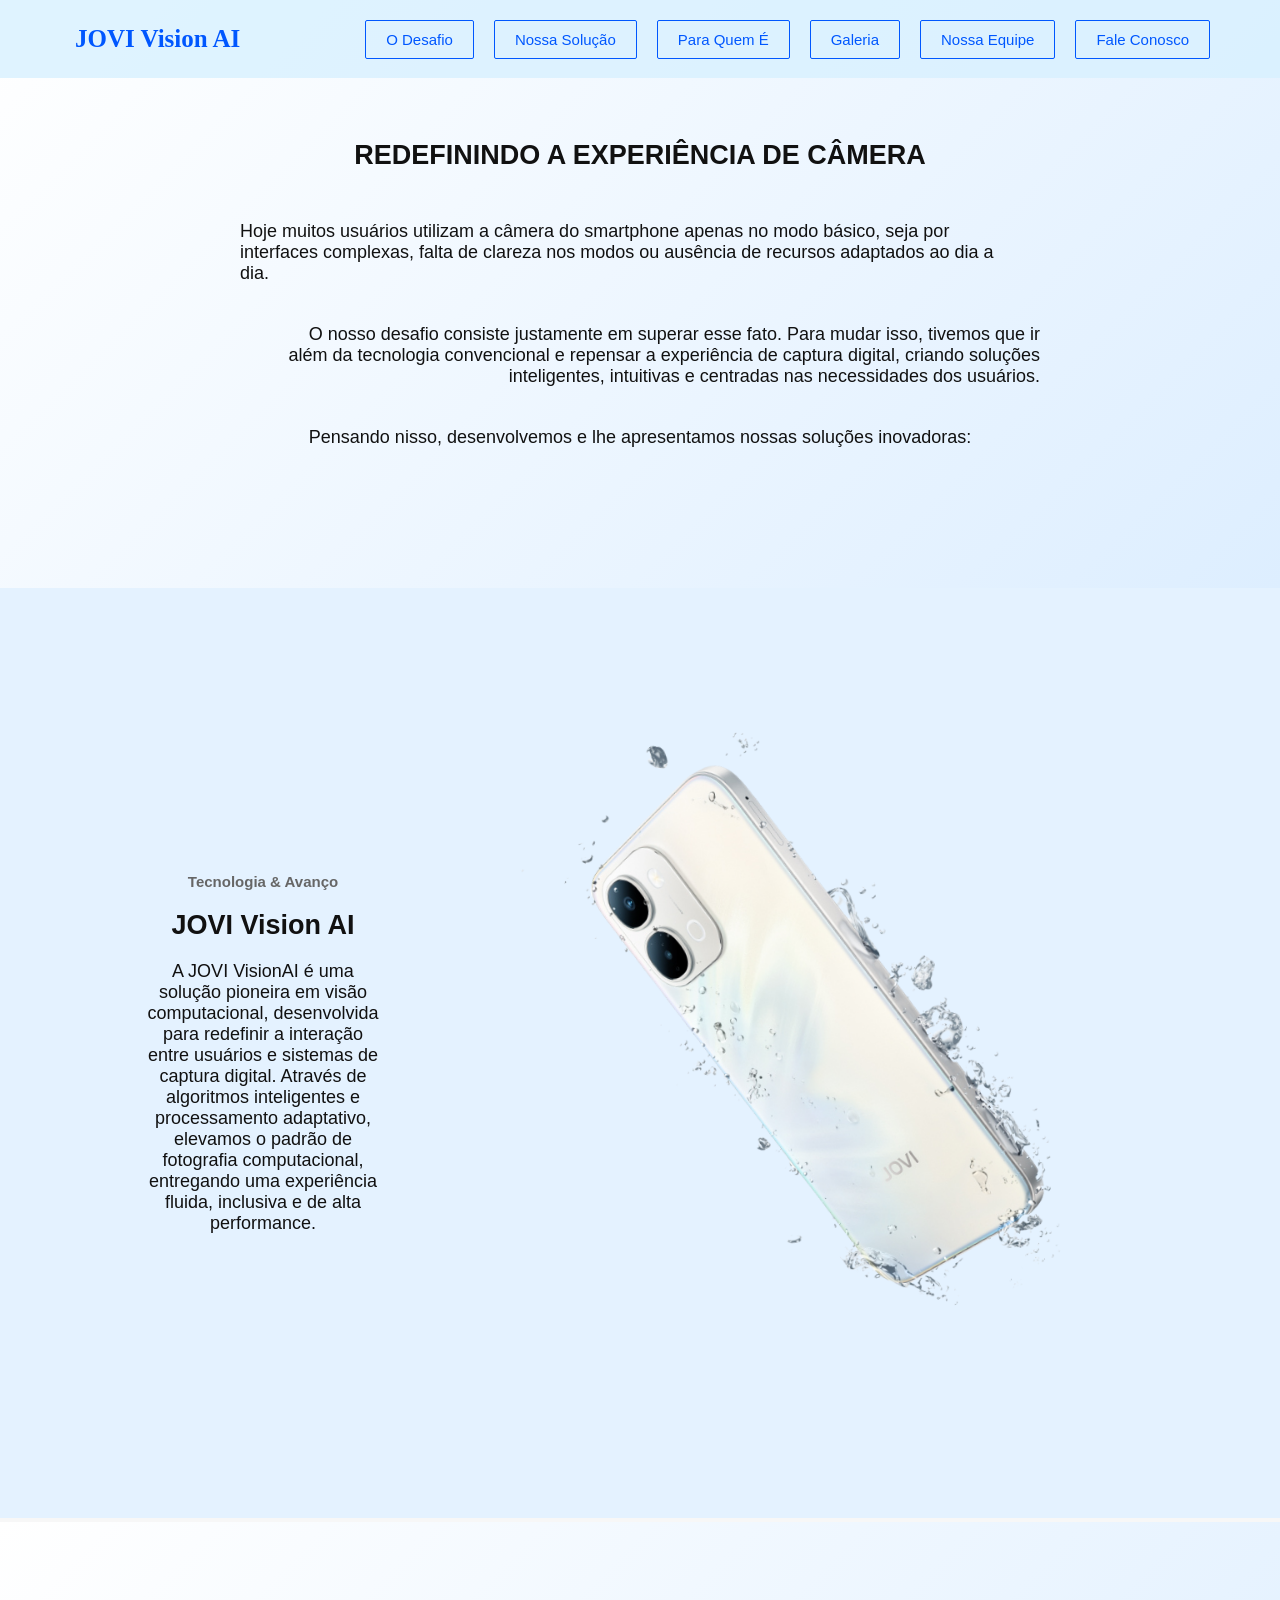
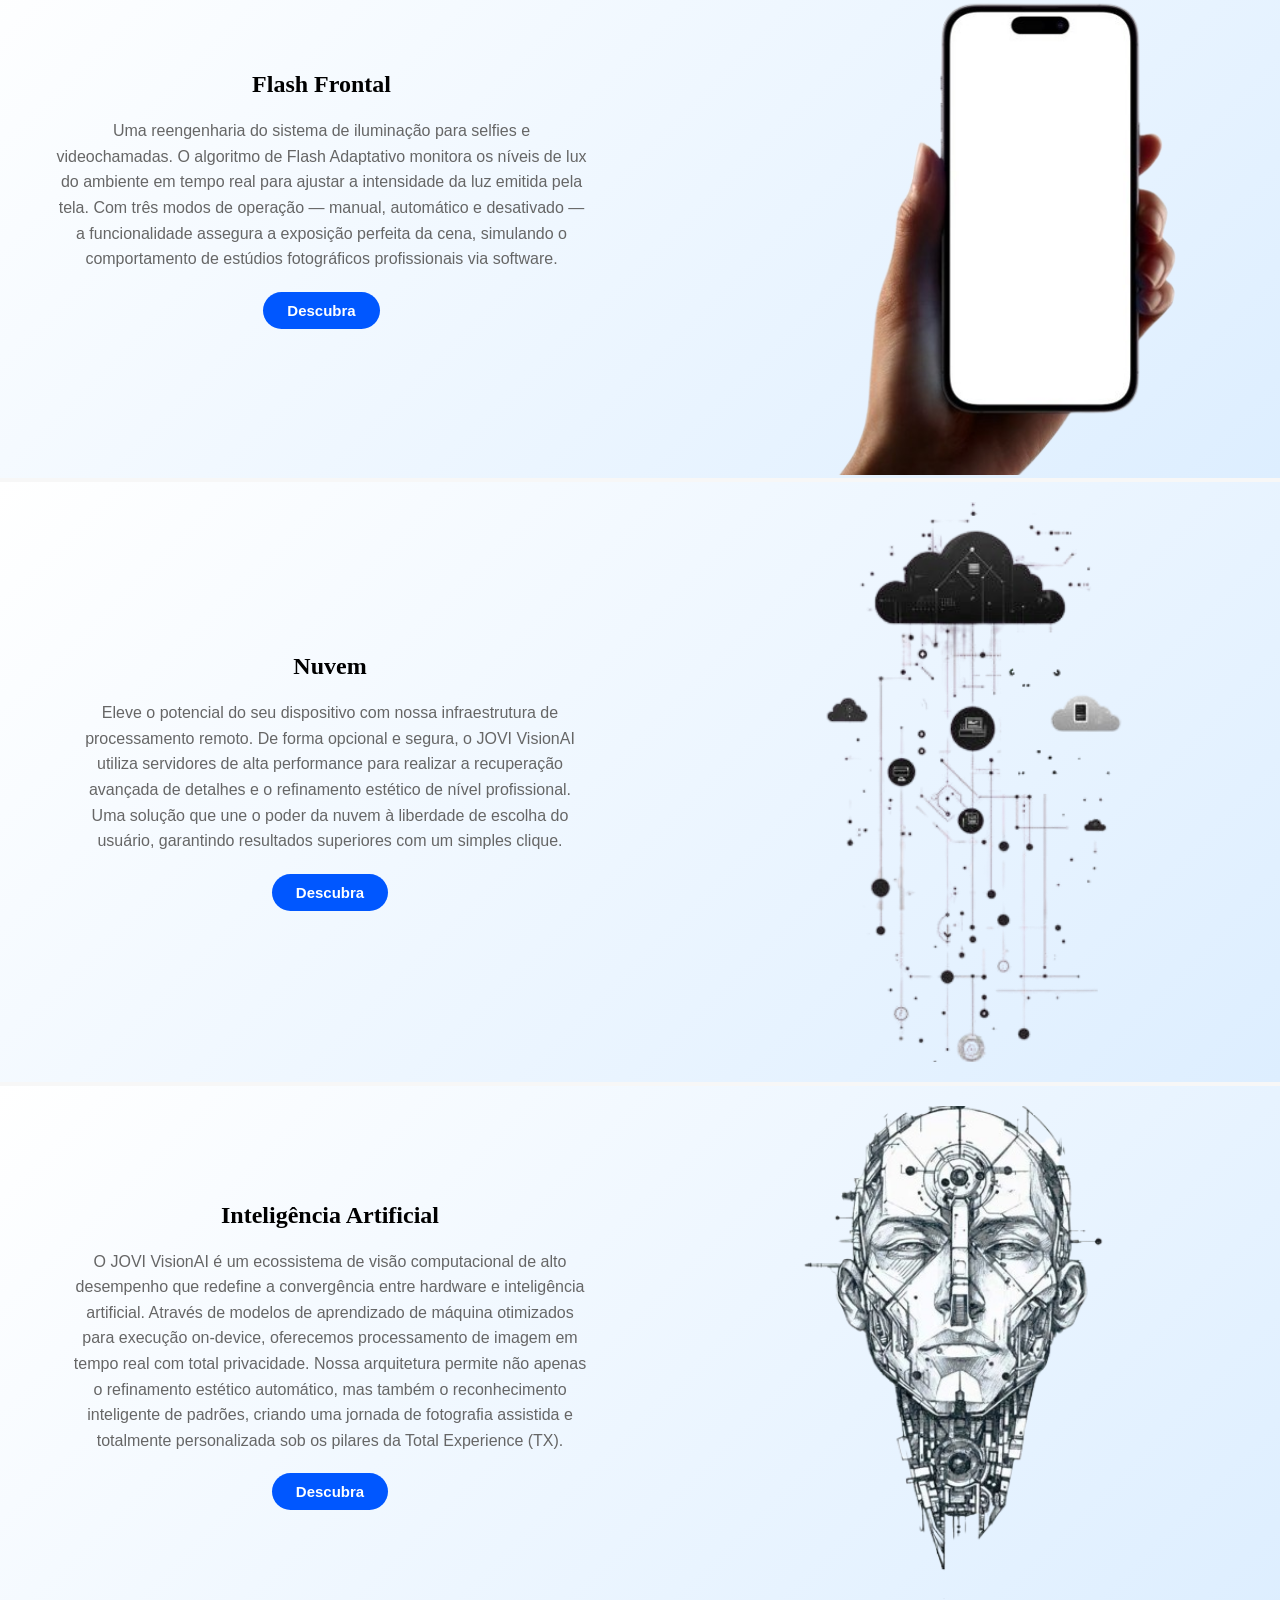
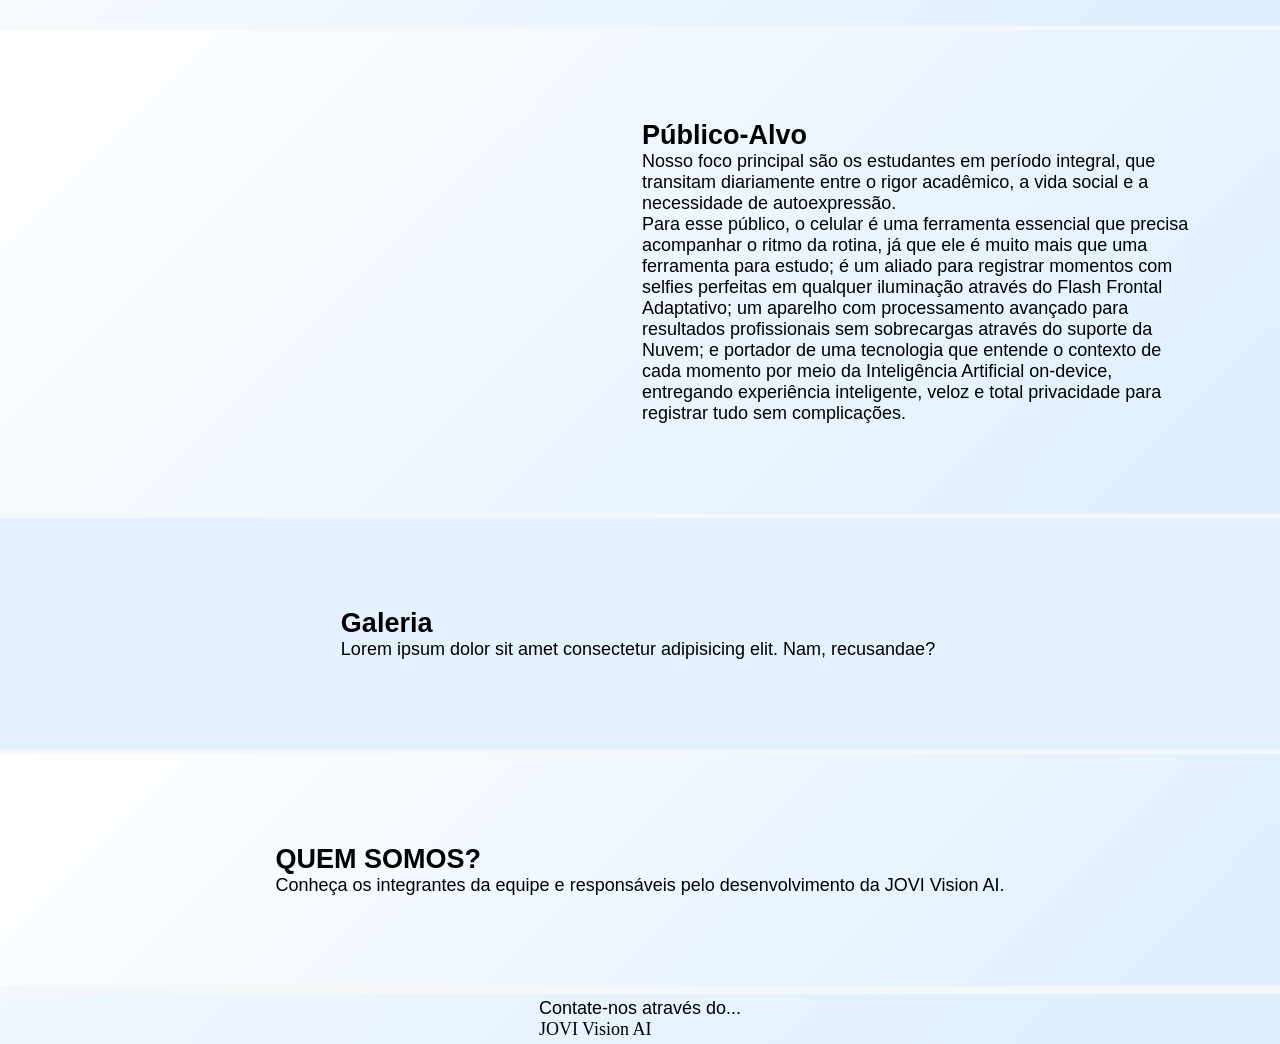
==== index.html @ da4889db "Alterações Menu e Adição de conteudo em duas sections" ====
<!DOCTYPE html>
<html lang="pt-br">
<head>
    <meta charset="UTF-8">
    <title>Jovi Vision AI</title>
    <link rel="stylesheet" href="/css/style.css">
    <link rel="shortcut icon" href="./images/Eng. Dig. logo-p.png" type="image/x-icon">
</head>
<body>
    <main>
        <section>
            <div class="menu">
                <h1 class="ht">JOVI Vision AI </h1>
                <nav>
                    <ul class="grade">
                        <!-- <li><a class="link" href="./pages/Flash_CF.html" target="_blank">Flash Camera Frontal</a></li>
                        <li><a class="link" href="./pages/AI_Foto.html" target="_blank">IA de edição de imagens</a></li>
                        <li><a class="link" href="./pages/nuvem.html" target="_blank">Nuvem</a></li> 
                        LINKS QUE LEVAM PARA AS SOLUÇÕES, DECIDIR O QUE FAZER COM ELES OU ENTÃO APAGAR DO CÓDIGO-->
                        <li><a class="link" href="#apr">O Desafio</a></li> 
                        <li><a class="link" href="#solucao">Nossa Solução</a></li> 
                        <li><a class="link" href="#publico">Para Quem É</a></li> 
                        <li><a class="link" href="#galery">Galeria</a></li> 
                        <li><a class="link" href="#time">Nossa Equipe</a></li> 
                        <li><a class="link" href="#contato">Fale Conosco</a></li> 
                    </ul>
                </nav>
            </div>
        </section>
        <section class="apresentacao" id="apr">
            <div class="sub-Apresentacao">
                <h1>REDEFININDO A EXPERIÊNCIA DE CÂMERA</h1>
                <!-- <p>Hoje muitos usuários utilizam a câmera do smartphone apenas no modo básico, seja por interfaces complexas, falta de clareza nos modos ou ausência de recursos adaptados ao dia a dia. <br> O nosso desafio consiste justamente em superar esse fato. Para mudar isso, tivemos que ir além da tecnologia convencional e repensar a experiência de captura digital, criando soluções inteligentes, intuitivas e centradas nas necessidades dos usuários. <br> Pensando nisso, desenvolvemos e lhe apresentamos nossas soluções inovadoras: </p> 
                 CASO ESSA ESTILIZAÇÃO ABAIXO NÃO ROLAR, VOLTAR PARA ESSE PARÁGRAFO ÚNICO, SE FUNCIONAR, APAGAR ESSE COMENTÁRIO.-->
                 <p class="paragrafo-esquerda">Hoje muitos usuários utilizam a câmera do smartphone apenas no modo básico, seja por interfaces complexas, falta de clareza nos modos ou ausência de recursos adaptados ao dia a dia.</p> 
                <p class="paragrafo-direita">O nosso desafio consiste justamente em superar esse fato. Para mudar isso, tivemos que ir além da tecnologia convencional e repensar a experiência de captura digital, criando soluções inteligentes, intuitivas e centradas nas necessidades dos usuários.</p> 
                <p class="paragrafo-centro">Pensando nisso, desenvolvemos e lhe apresentamos nossas soluções inovadoras:</p>
            </div>    
        </section>
        <section class="inicio" id="solucao">
            <div class="sub-inicio">
                <h3>Tecnologia & Avanço</h3>
                <h1>JOVI Vision AI</h1>
                <p>A JOVI VisionAI é uma solução pioneira em visão computacional, desenvolvida para redefinir a interação entre usuários e sistemas de captura digital. Através de algoritmos inteligentes e processamento adaptativo, elevamos o padrão de fotografia computacional, entregando uma experiência fluida, inclusiva e de alta performance.</p>
            </div>
            <div>
                <img class="imgY31" src="./images/Imagem ajustada para posição noroeste (5).png" alt="Imagem do Y31">
            </div>    
        </section>
            <section class="area">
                <div class="sub-area">
                </div>
                <div class="card1">
                    <div class="card-texto">
                        <h2 class="txt">Flash Frontal</h2>
                        <h3 class="txtH3">Uma reengenharia do sistema de iluminação para selfies e videochamadas. O algoritmo de Flash Adaptativo monitora os níveis de lux do ambiente em tempo real para ajustar a intensidade da luz emitida pela tela. Com três modos de operação — manual, automático e desativado — a funcionalidade assegura a exposição perfeita da cena, simulando o comportamento de estúdios fotográficos profissionais via software.</h3>
                        <a class="btns" href="./pages/Flash_CF.html" target="_blank">Descubra</a>
                    </div>
                    <img class="img1" src="./images/flash-sem_fundo.png" alt="Imagem de uma mão segurando um celular com a tela bastante iluminada, simulando um flash.">
                </div>
                <div class="card2">
                    <div class="card-texto">
                        <h2 class="txt">Nuvem</h2>
                        <h3 class="txtH3">Eleve o potencial do seu dispositivo com nossa infraestrutura de processamento remoto. De forma opcional e segura, o JOVI VisionAI utiliza servidores de alta performance para realizar a recuperação avançada de detalhes e o refinamento estético de nível profissional. Uma solução que une o poder da nuvem à liberdade de escolha do usuário, garantindo resultados superiores com um simples clique.</h3>
                        <a class="btns" href="./pages/nuvem.html" target="_blank">Descubra</a>
                    </div>
                    <div id="divImg">
                        <img class="img2" src="./images/nuvem-Sem_fundo.png" alt="Imagem de uma nuvem conectada a diversos dispositivos.">
                    </div>
                </div>     
                <div class="card3">
                    <div class="card-texto">
                        <h2 class="txt">Inteligência Artificial</h2>
                        <h3  class="txtH3">O JOVI VisionAI é um ecossistema de visão computacional de alto desempenho que redefine a convergência entre hardware e inteligência artificial. Através de modelos de aprendizado de máquina otimizados para execução on-device, oferecemos processamento de imagem em tempo real com total privacidade. Nossa arquitetura permite não apenas o refinamento estético automático, mas também o reconhecimento inteligente de padrões, criando uma jornada de fotografia assistida e totalmente personalizada sob os pilares da Total Experience (TX).</h3>
                        <a class="btns" href="./pages/AI_Foto.html" target="_blank">Descubra</a>
                    </div>
                    <img class="img3" src="./images/IA-sem_fundo.png" alt="Imagem do rosto de um robô humanoide.">
                </div>
                <section class="publico-alvo" id="publico">
                    <div class="publico-div-img">
                        <img class="img-publico" src="" alt=""> <!-- ADICIONAR IMAGEM RELACIONADA AO PÚBLICO ALVO -->
                    </div>
                    <div class="sub-publico">
                        <h2>Público-Alvo</h2>
                        <p>Nosso foco principal são os estudantes em período integral, que transitam diariamente entre o rigor acadêmico, a vida social e a necessidade de autoexpressão. <br>Para esse público, o celular é uma ferramenta essencial que precisa acompanhar o ritmo da rotina, já que ele é muito mais que uma ferramenta para estudo; é um aliado para registrar momentos com selfies perfeitas em qualquer iluminação através do Flash Frontal Adaptativo; um aparelho com processamento avançado para resultados profissionais sem sobrecargas através do suporte da Nuvem; e portador de uma tecnologia que entende o contexto de cada momento por meio da Inteligência Artificial on-device, entregando experiência inteligente, veloz e total privacidade para registrar tudo sem complicações.</p>
                    </div>
                </section>
                <section class="galeria" id="galery">
                    <div class="sub-galeria">
                <h2>Galeria</h2>
                <p>Lorem ipsum dolor sit amet consectetur adipisicing elit. Nam, recusandae?</p>
            </div>
            <div class="galeria-grid">
                <!-- Colocar imagens da Galeria aqui -->
            </div>
        </section>
        <section class="equipe" id="time">
            <div class="sub-equipe">
                <h2>QUEM SOMOS?</h2>
                <p>Conheça os integrantes da equipe e responsáveis pelo desenvolvimento da JOVI Vision AI.</p>
            </div>
            <!-- Colocar a gente aqui de alguma forma -->
        </section>
        <div>
                </div>
                <section class="fim" id="contato"> 
                    <div class="texto-fim">
                        <p class="txtContato">Contate-nos através do...</p>     <!-- Colocar alguma forma de contato -->
                        <p id="rodape" >JOVI Vision AI</p>
                    </div>
                </section>
            </section>
        </main>
    </body>
    </html>
---- css/style.css ----
:root {
--color-primary: #000000;
--color-secondary: #1A1A1A;
--color-accent: #0057FF;
--color-text-primary: #111111;
--color-text-secondary: #666666;
--color-text-light: #999999;
--color-background: #FFFFFF;
--color-background-alt: #F7F7F7;
--color-background-dark: #000000;
--color-border: #E5E5E5;
--spacing-sm: 20px;
--spacing-md: 50px;
--spacing-xl: 90px;
scroll-behavior: smooth;
}

* {
    margin: 0;
    padding: 0;
    box-sizing: border-box;
}

body {
background-color: var(--color-background);
font-family: 'Segoe UI', Tahoma, Geneva, Verdana, sans-serif;
background: linear-gradient(180deg, rgba(228, 242, 255))
}

.menu {
position: fixed;
width: 100%;
top: 0;
font-size: 30px;
display: flex;
flex-direction: row;
align-items: center;
justify-content: space-between;
padding: 0 var(--spacing-md);
transition: 0.3s ease-in-out;
background-color:rgba(215, 240, 255, 0.8);
}

.menu:hover {
background-color:rgba(215, 240, 255);
}

.ht{
color: var(--color-accent);
font-size: 25px;
display: flex;
text-align: center;
justify-content: space-between;
padding: 25px 25px;
font-family: 'Roboto';
}

.grade {
    display: flex;
flex-direction: row;
align-items: center;
justify-content: right;
color: var(--color-text-primary);
gap: var(--spacing-sm);
list-style: none;
font-size: 15px;
margin: var(--spacing-sm);
}

.link {
text-decoration: none;
background-color: transparent;
color: var(--color-accent);
padding: 10px 20px;
border: .1px solid var(--color-accent);
border-radius: 2px;
transition: 0.3s;
}

.link:hover {
    background-color: var(--color-accent); 
    color: var(--color-background);          
    opacity: 1;
}


.apresentacao, .publico-alvo, .equipe {
display: flex;
flex-direction: row;
align-items: center;
justify-content: center;
width: 100%;
padding: var(--spacing-xl);
font-size: large;
gap: 4px;
background: linear-gradient(135deg, #ffffff 0%, #ddeeff 100%);
}

.sub-Apresentacao {
color: var(--color-text-primary);
width: 100%;
max-width: 900px;
display: flex;
flex-direction: column;
gap: var(--spacing-sm);
padding: var(--spacing-md);
max-width: 900px;
}

.sub-Apresentacao h1 {
  text-align: center;
  width: 100%;
  margin-bottom: 30px;
}

.paragrafo-esquerda {
  text-align: left;
  align-self: flex-start;
  max-width: 95%;
  margin-bottom: 20px;
}

.paragrafo-direita {
  text-align: right;
  align-self: flex-end;
  max-width: 95%;
  margin-bottom: 20px;
}

.paragrafo-centro {
  text-align: center;
  align-self: center;
  max-width: 100%;
  width: 95%;
}

.inicio, .galeria {
display: flex;
flex-direction: row;
align-items: center;
justify-content: center;
width: 100%;
padding: var(--spacing-xl);
font-size: large;
gap: 4px;
background-color: rgba(228, 242, 255);
}

.sub-inicio {
color: var(--color-text-primary);
width: 50%;
display: flex;
flex-direction: column;
justify-content: center;
align-items: center;
text-align: center;
gap: var(--spacing-sm);
padding: var(--spacing-md);
}

.sub-inicio h3 {
color: var(--color-text-secondary);
font-size: 15px;
}

.imgY31 {
width: 750px;
background-color: rgba(228, 242, 255);
display: flex;
align-items: end;
justify-content: right;
}

.area {
display: flex;
flex-direction: column;
align-items: center;
justify-content: center;
width: 100%;
gap: 4px;
margin: 0;
font-size: large;
background-color: var(--color-background-alt);
flex-wrap: wrap;
}

.sub-area {
gap: var(--spacing-xl);
}

.card1, .card2, .card3 {
display: flex;
justify-content: space-between;
flex-direction: row;
align-items: center;
gap: var(--spacing-md);
background: linear-gradient(135deg, #ffffff 0%, #ddeeff 100%);
padding: var(--spacing-sm);
border-radius: 0;
width: 100%;
max-width: 100%;
min-height: 400px; 
}

.card1 {
    padding: 3px;
}

.card-texto {
width: 50%;
display: flex;
flex-direction: column;
justify-content: center;
align-items: center;    
text-align: center;
gap: var(--spacing-sm);
padding: var(--spacing-md);
}


.img1, .img2, .img3 {
    width: 50%;
    height: 100%;
    object-fit: cover; 
    display: block;
    transition: 0.3s ease-in-out;
}

.img1:hover, .img2:hover, .img3:hover, .img-publico:hover {
    transform: scale(1.02);
}

.img1{
    width: 400px;
    height: 550px;
    margin-right: 95px;
}

.img2{
    width: 380px;
    height: 560px;
    margin-right: 100px;
}

.img3{
    width: 400px;
    height: 500px;
    margin-right: 100px;
}

.txt {
font-family: Georgia, 'Times New Roman', Times, serif;
text-align: center;
font-size: 24px;
}

.txtH3 {
font-weight: 400;
font-size: 16px;
color: var(--color-text-secondary);
line-height: 1.6;
text-align: center;
}

.btns{
    padding: 10px 24px;
    color: var(--color-background);
    border-radius: 50px;      
    text-decoration: none;
    font-size: 15px;
    font-weight: 600;
    display: inline-block;
    flex-direction: row;
    justify-content: center;    
    align-items: center;        
    text-align: center;
    transition:  150ms ease-out;  
    background-color: var(--color-accent);
}

.btns:hover{
    transform: scale(1.05);
}

.publico-alvo .sub-publico {
  width: 50%;
  text-align: left; 
}

.publico-div-img {
  width: 50%;
  display: flex;
  justify-content: center;
  align-items: center;
}

.img-publico {
  width: 400px;
  max-width: 100%;
  height: auto;
  object-fit: cover;
  display: block;
  transition: 0.3s ease-in-out;
}


.fim {
width: 100%;
height: 50px;
background: linear-gradient(135deg, #f0f7ff 0%, #ddeeff 100%);
display: flex;
justify-content: center;
align-items: center;
gap: var(--spacing-md);
padding: 0;
}

#rodape{
    font-family: 'Roboto';
}
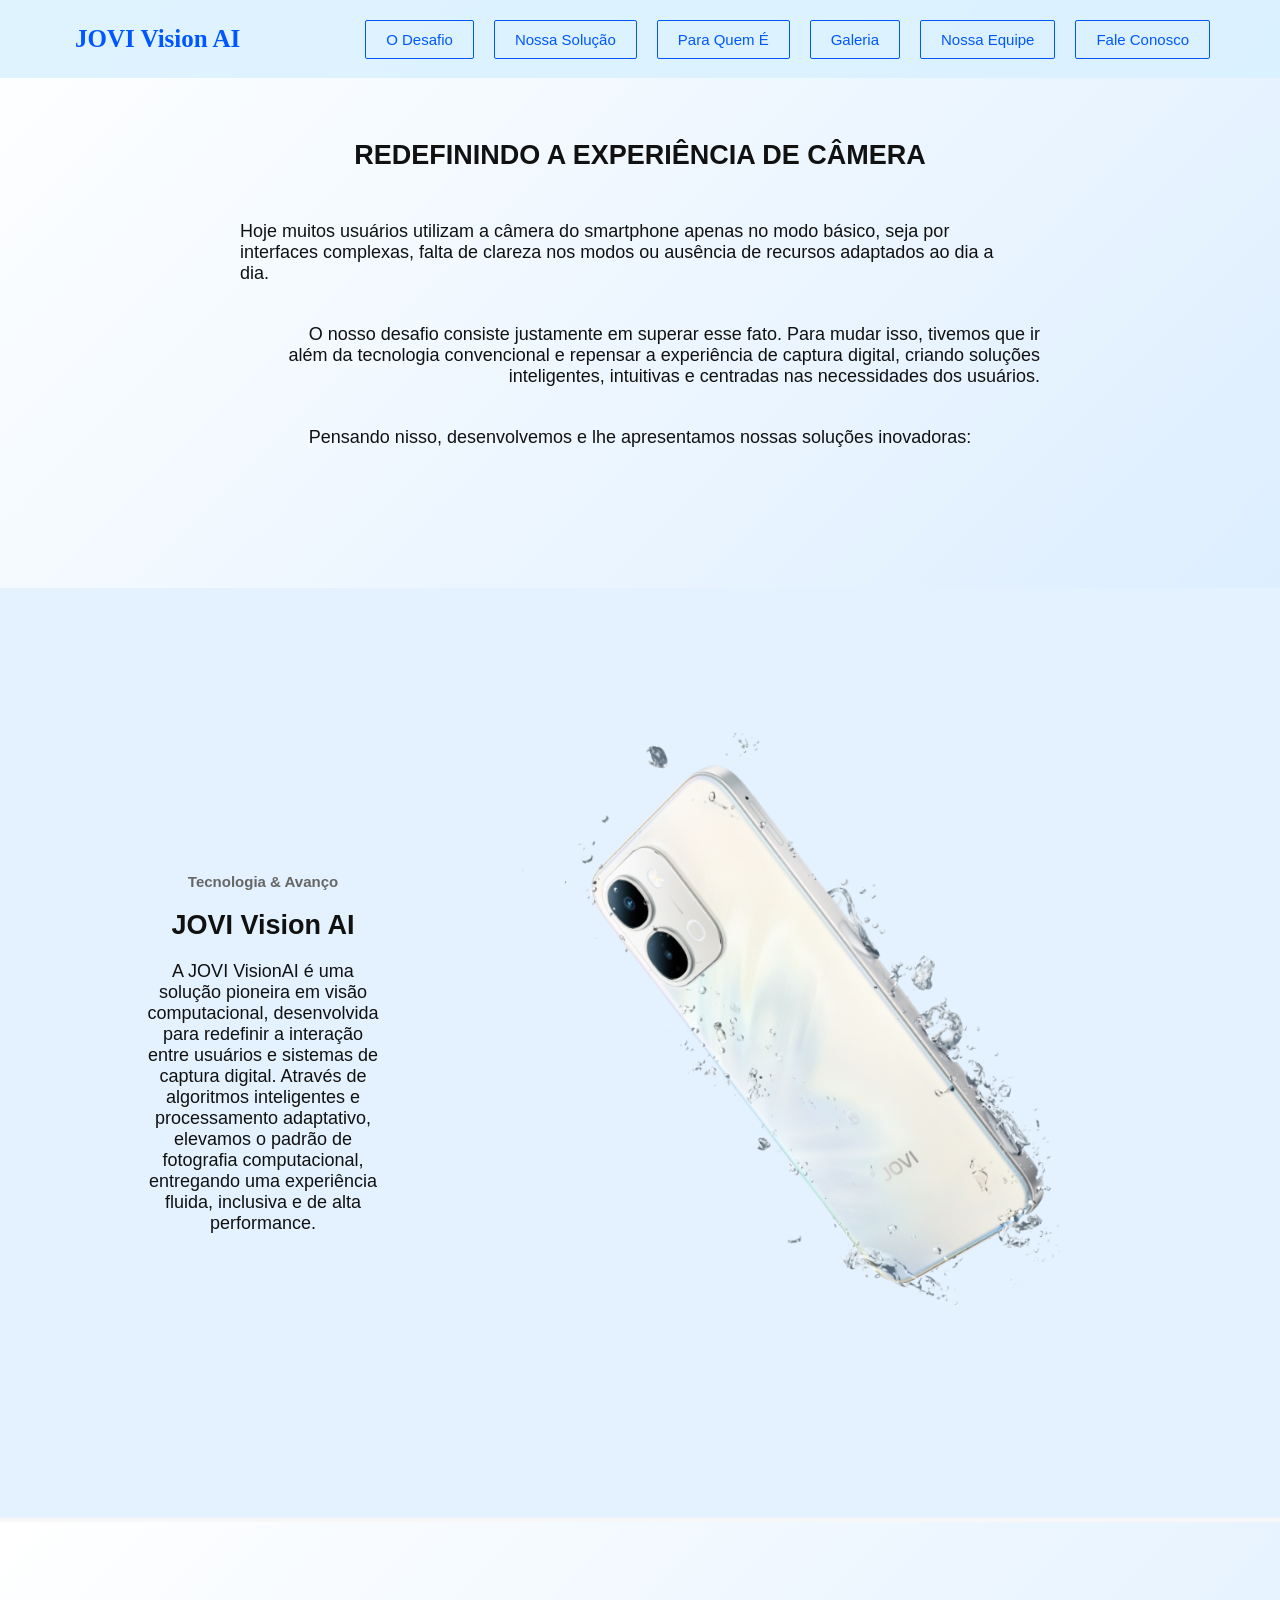
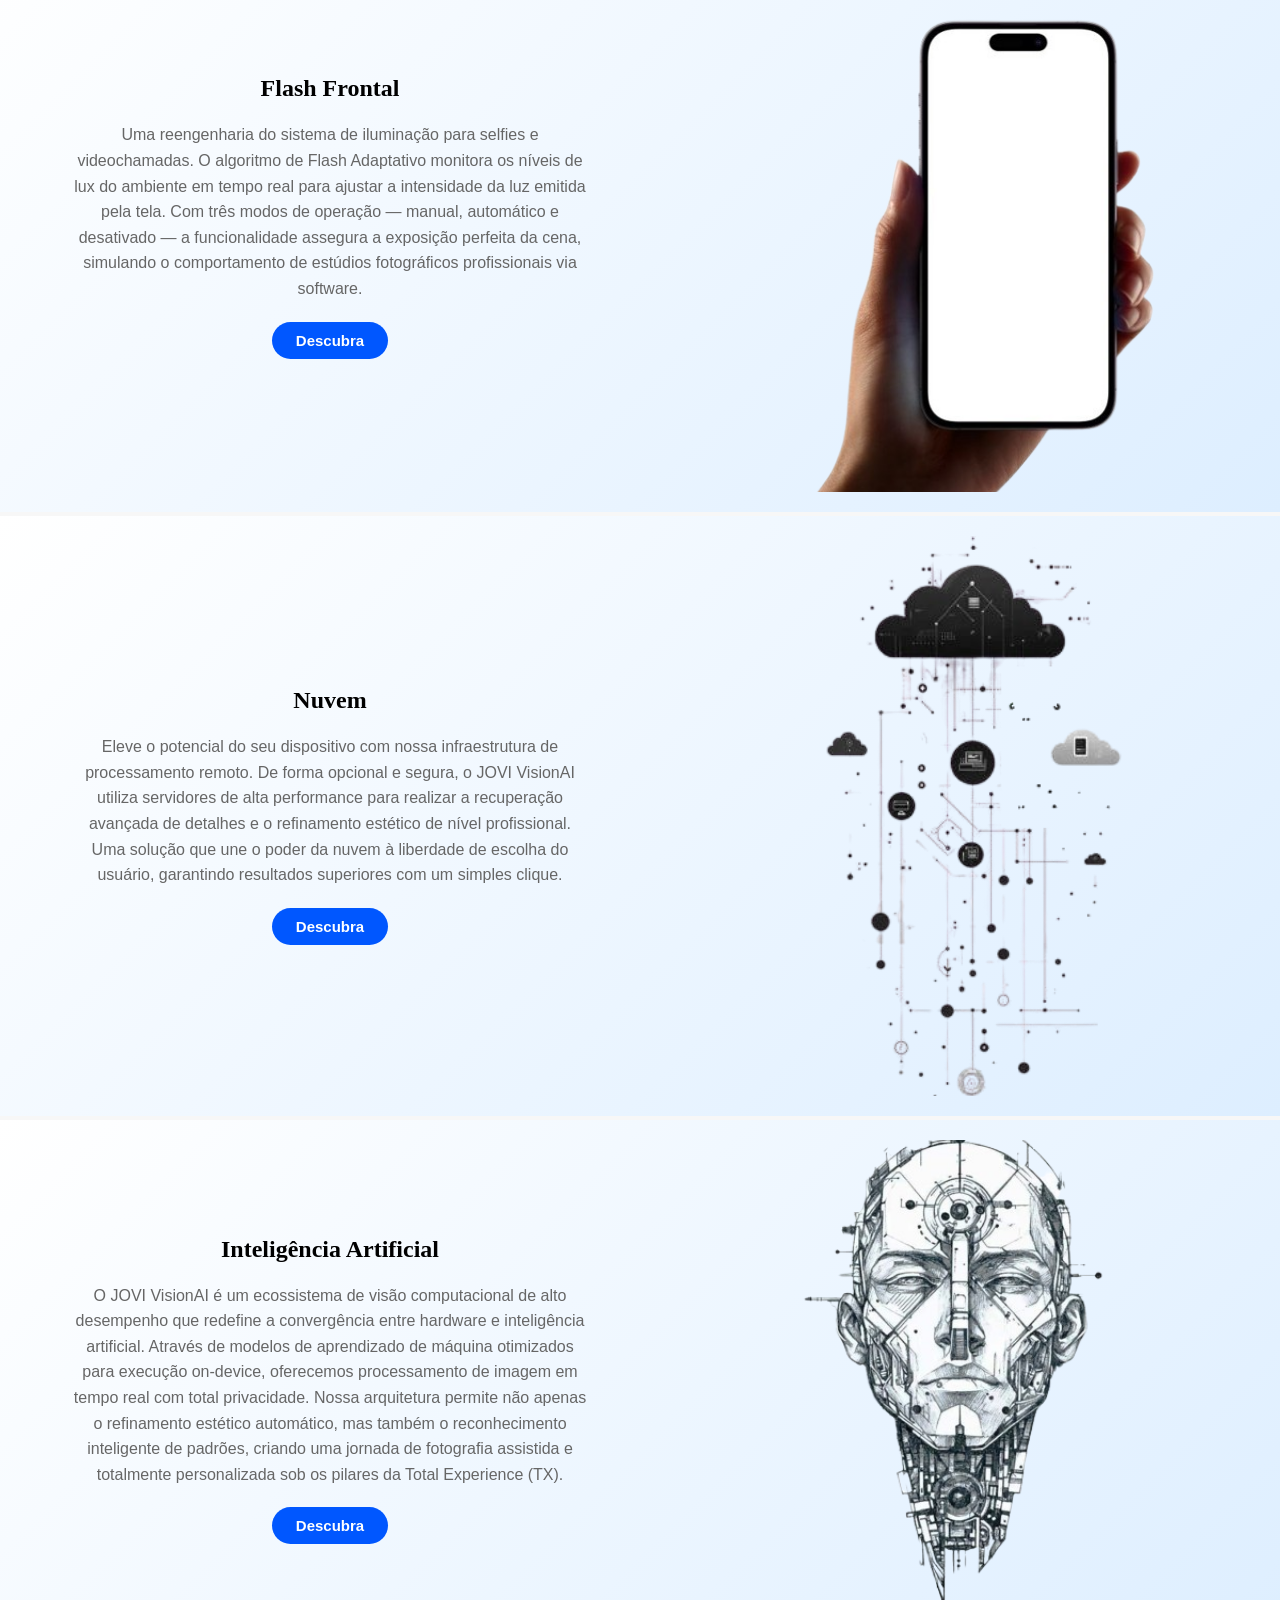
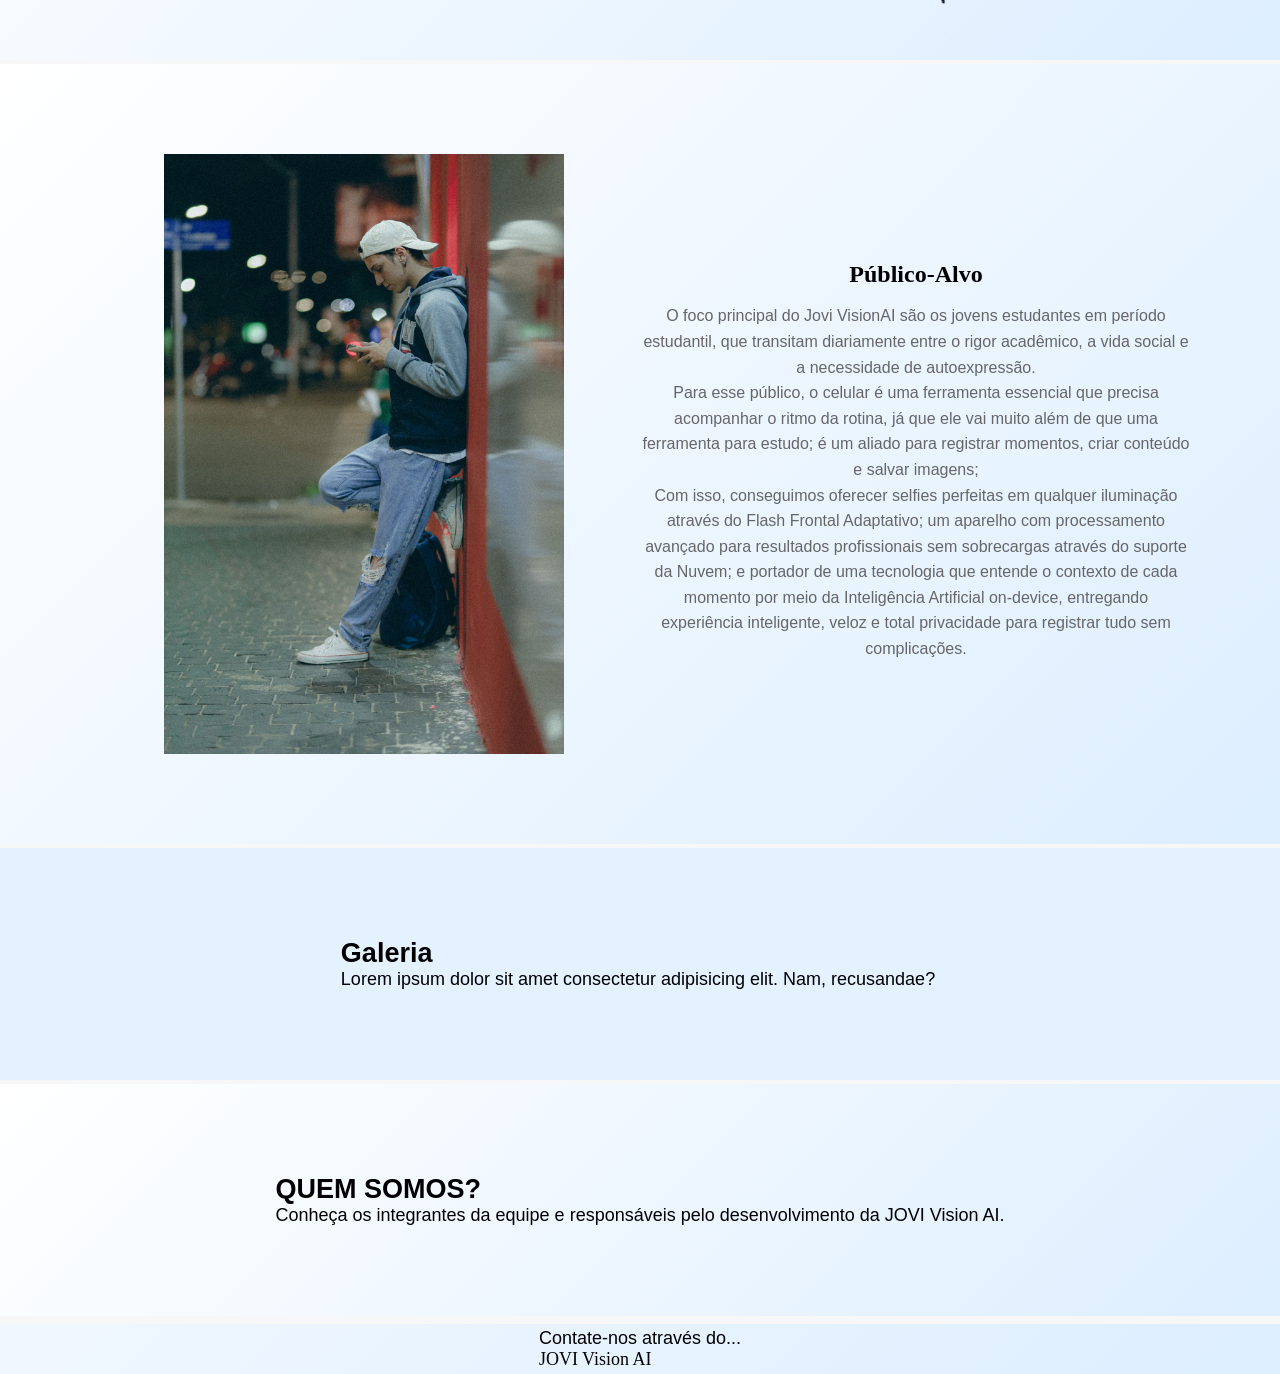
==== commit 47dd42a5: "Atualizações" ====
--- a/index.html
+++ b/index.html
@@ -13,10 +13,6 @@
                 <h1 class="ht">JOVI Vision AI </h1>
                 <nav>
                     <ul class="grade">
-                        <!-- <li><a class="link" href="./pages/Flash_CF.html" target="_blank">Flash Camera Frontal</a></li>
-                        <li><a class="link" href="./pages/AI_Foto.html" target="_blank">IA de edição de imagens</a></li>
-                        <li><a class="link" href="./pages/nuvem.html" target="_blank">Nuvem</a></li> 
-                        LINKS QUE LEVAM PARA AS SOLUÇÕES, DECIDIR O QUE FAZER COM ELES OU ENTÃO APAGAR DO CÓDIGO-->
                         <li><a class="link" href="#apr">O Desafio</a></li> 
                         <li><a class="link" href="#solucao">Nossa Solução</a></li> 
                         <li><a class="link" href="#publico">Para Quem É</a></li> 
@@ -30,9 +26,7 @@
         <section class="apresentacao" id="apr">
             <div class="sub-Apresentacao">
                 <h1>REDEFININDO A EXPERIÊNCIA DE CÂMERA</h1>
-                <!-- <p>Hoje muitos usuários utilizam a câmera do smartphone apenas no modo básico, seja por interfaces complexas, falta de clareza nos modos ou ausência de recursos adaptados ao dia a dia. <br> O nosso desafio consiste justamente em superar esse fato. Para mudar isso, tivemos que ir além da tecnologia convencional e repensar a experiência de captura digital, criando soluções inteligentes, intuitivas e centradas nas necessidades dos usuários. <br> Pensando nisso, desenvolvemos e lhe apresentamos nossas soluções inovadoras: </p> 
-                 CASO ESSA ESTILIZAÇÃO ABAIXO NÃO ROLAR, VOLTAR PARA ESSE PARÁGRAFO ÚNICO, SE FUNCIONAR, APAGAR ESSE COMENTÁRIO.-->
-                 <p class="paragrafo-esquerda">Hoje muitos usuários utilizam a câmera do smartphone apenas no modo básico, seja por interfaces complexas, falta de clareza nos modos ou ausência de recursos adaptados ao dia a dia.</p> 
+                <p class="paragrafo-esquerda">Hoje muitos usuários utilizam a câmera do smartphone apenas no modo básico, seja por interfaces complexas, falta de clareza nos modos ou ausência de recursos adaptados ao dia a dia.</p> 
                 <p class="paragrafo-direita">O nosso desafio consiste justamente em superar esse fato. Para mudar isso, tivemos que ir além da tecnologia convencional e repensar a experiência de captura digital, criando soluções inteligentes, intuitivas e centradas nas necessidades dos usuários.</p> 
                 <p class="paragrafo-centro">Pensando nisso, desenvolvemos e lhe apresentamos nossas soluções inovadoras:</p>
             </div>    
@@ -78,11 +72,11 @@
                 </div>
                 <section class="publico-alvo" id="publico">
                     <div class="publico-div-img">
-                        <img class="img-publico" src="" alt=""> <!-- ADICIONAR IMAGEM RELACIONADA AO PÚBLICO ALVO -->
+                        <img class="img-publico" src="./images/Estudante.jpg" alt="Imagem de um estudante">
                     </div>
                     <div class="sub-publico">
-                        <h2>Público-Alvo</h2>
-                        <p>Nosso foco principal são os estudantes em período integral, que transitam diariamente entre o rigor acadêmico, a vida social e a necessidade de autoexpressão. <br>Para esse público, o celular é uma ferramenta essencial que precisa acompanhar o ritmo da rotina, já que ele é muito mais que uma ferramenta para estudo; é um aliado para registrar momentos com selfies perfeitas em qualquer iluminação através do Flash Frontal Adaptativo; um aparelho com processamento avançado para resultados profissionais sem sobrecargas através do suporte da Nuvem; e portador de uma tecnologia que entende o contexto de cada momento por meio da Inteligência Artificial on-device, entregando experiência inteligente, veloz e total privacidade para registrar tudo sem complicações.</p>
+                        <h2 class = "txt1" >Público-Alvo</h2>
+                        <p class = "txtH3" >O foco principal do Jovi VisionAI são os jovens estudantes em período estudantil, que transitam diariamente entre o rigor acadêmico, a vida social e a necessidade de autoexpressão. <br>Para esse público, o celular é uma ferramenta essencial que precisa acompanhar o ritmo da rotina, já que ele vai muito além de que uma ferramenta para estudo; é um aliado para registrar momentos, criar conteúdo e salvar imagens;<br> Com isso, conseguimos oferecer selfies perfeitas em qualquer iluminação através do Flash Frontal Adaptativo; um aparelho com processamento avançado para resultados profissionais sem sobrecargas através do suporte da Nuvem; e portador de uma tecnologia que entende o contexto de cada momento por meio da Inteligência Artificial on-device, entregando experiência inteligente, veloz e total privacidade para registrar tudo sem complicações.</p>
                     </div>
                 </section>
                 <section class="galeria" id="galery">
--- a/css/style.css
+++ b/css/style.css
@@ -17,36 +17,36 @@
 }
 
 * {
-    margin: 0;
-    padding: 0;
-    box-sizing: border-box;
-}
+margin: 0;
+padding: 0;
+box-sizing: border-box;
+}
+
 
 body {
-background-color: var(--color-background);
 font-family: 'Segoe UI', Tahoma, Geneva, Verdana, sans-serif;
-background: linear-gradient(180deg, rgba(228, 242, 255))
-}
+background-color: rgb(228, 242, 255);
+}
+
 
 .menu {
 position: fixed;
 width: 100%;
 top: 0;
-font-size: 30px;
 display: flex;
 flex-direction: row;
 align-items: center;
 justify-content: space-between;
 padding: 0 var(--spacing-md);
+background-color: rgba(215, 240, 255, 0.8);
 transition: 0.3s ease-in-out;
-background-color:rgba(215, 240, 255, 0.8);
 }
 
 .menu:hover {
-background-color:rgba(215, 240, 255);
-}
-
-.ht{
+background-color: rgb(215, 240, 255);
+}
+
+.ht {
 color: var(--color-accent);
 font-size: 25px;
 display: flex;
@@ -57,7 +57,7 @@
 }
 
 .grade {
-    display: flex;
+display: flex;
 flex-direction: row;
 align-items: center;
 justify-content: right;
@@ -73,19 +73,19 @@
 background-color: transparent;
 color: var(--color-accent);
 padding: 10px 20px;
-border: .1px solid var(--color-accent);
+border: 1px solid var(--color-accent);
 border-radius: 2px;
 transition: 0.3s;
 }
 
 .link:hover {
-    background-color: var(--color-accent); 
-    color: var(--color-background);          
-    opacity: 1;
-}
-
-
-.apresentacao, .publico-alvo, .equipe {
+background-color: var(--color-accent);
+color: var(--color-background);
+}
+
+
+
+.apresentacao,.publico-alvo,.equipe {
 display: flex;
 flex-direction: row;
 align-items: center;
@@ -105,37 +105,37 @@
 flex-direction: column;
 gap: var(--spacing-sm);
 padding: var(--spacing-md);
-max-width: 900px;
 }
 
 .sub-Apresentacao h1 {
-  text-align: center;
-  width: 100%;
-  margin-bottom: 30px;
+text-align: center;
+width: 100%;
+margin-bottom: 30px;
 }
 
 .paragrafo-esquerda {
-  text-align: left;
-  align-self: flex-start;
-  max-width: 95%;
-  margin-bottom: 20px;
+text-align: left;
+align-self: flex-start;
+max-width: 95%;
+margin-bottom: 20px;
 }
 
 .paragrafo-direita {
-  text-align: right;
-  align-self: flex-end;
-  max-width: 95%;
-  margin-bottom: 20px;
+text-align: right;
+align-self: flex-end;
+max-width: 95%;
+margin-bottom: 20px;
 }
 
 .paragrafo-centro {
-  text-align: center;
-  align-self: center;
-  max-width: 100%;
-  width: 95%;
-}
-
-.inicio, .galeria {
+text-align: center;
+align-self: center;
+max-width: 100%;
+width: 95%;
+}
+
+
+.inicio,.galeria {
 display: flex;
 flex-direction: row;
 align-items: center;
@@ -144,7 +144,7 @@
 padding: var(--spacing-xl);
 font-size: large;
 gap: 4px;
-background-color: rgba(228, 242, 255);
+background-color: rgb(228, 242, 255);
 }
 
 .sub-inicio {
@@ -166,12 +166,13 @@
 
 .imgY31 {
 width: 750px;
-background-color: rgba(228, 242, 255);
+background-color: rgb(228, 242, 255);
 display: flex;
 align-items: end;
 justify-content: right;
 }
 
+
 .area {
 display: flex;
 flex-direction: column;
@@ -179,17 +180,12 @@
 justify-content: center;
 width: 100%;
 gap: 4px;
-margin: 0;
 font-size: large;
 background-color: var(--color-background-alt);
 flex-wrap: wrap;
 }
 
-.sub-area {
-gap: var(--spacing-xl);
-}
-
-.card1, .card2, .card3 {
+.card1,.card2,.card3 {
 display: flex;
 justify-content: space-between;
 flex-direction: row;
@@ -197,14 +193,9 @@
 gap: var(--spacing-md);
 background: linear-gradient(135deg, #ffffff 0%, #ddeeff 100%);
 padding: var(--spacing-sm);
-border-radius: 0;
 width: 100%;
 max-width: 100%;
-min-height: 400px; 
-}
-
-.card1 {
-    padding: 3px;
+min-height: 400px;
 }
 
 .card-texto {
@@ -212,44 +203,49 @@
 display: flex;
 flex-direction: column;
 justify-content: center;
-align-items: center;    
+align-items: center;
 text-align: center;
 gap: var(--spacing-sm);
 padding: var(--spacing-md);
 }
 
-
-.img1, .img2, .img3 {
-    width: 50%;
-    height: 100%;
-    object-fit: cover; 
-    display: block;
-    transition: 0.3s ease-in-out;
-}
-
-.img1:hover, .img2:hover, .img3:hover, .img-publico:hover {
-    transform: scale(1.02);
-}
-
-.img1{
-    width: 400px;
-    height: 550px;
-    margin-right: 95px;
-}
-
-.img2{
-    width: 380px;
-    height: 560px;
-    margin-right: 100px;
-}
-
-.img3{
-    width: 400px;
-    height: 500px;
-    margin-right: 100px;
+.img1,.img2,.img3,img-publico {
+height: 100%;
+object-fit: cover;
+display: block;
+transition: 0.3s ease-in-out;
+}
+
+.img1:hover,.img2:hover,.img3:hover,.img-publico:hover {
+transform: scale(1.02);
+}
+
+.img1 {
+width: 400px;
+height: 550px;
+margin-right: 100px;
+}
+
+.img2 {
+width: 380px;
+height: 560px;
+margin-right: 100px;
+}
+
+.img3 {
+width: 400px;
+height: 500px;
+margin-right: 100px;
 }
 
 .txt {
+font-family: Georgia, 'Times New Roman', Times, serif;
+text-align: center;
+font-size: 24px;
+}
+
+.txt1 {
+padding: 15px;
 font-family: Georgia, 'Times New Roman', Times, serif;
 text-align: center;
 font-size: 24px;
@@ -263,45 +259,39 @@
 text-align: center;
 }
 
-.btns{
-    padding: 10px 24px;
-    color: var(--color-background);
-    border-radius: 50px;      
-    text-decoration: none;
-    font-size: 15px;
-    font-weight: 600;
-    display: inline-block;
-    flex-direction: row;
-    justify-content: center;    
-    align-items: center;        
-    text-align: center;
-    transition:  150ms ease-out;  
-    background-color: var(--color-accent);
-}
-
-.btns:hover{
-    transform: scale(1.05);
+.btns {
+display: inline-block;
+padding: 10px 24px;
+color: var(--color-background);
+background-color: var(--color-accent);
+border-radius: 50px;
+text-decoration: none;
+text-align: center;
+font-size: 15px;
+font-weight: 600;
+transition: 150ms ease-out;
+}
+
+.btns:hover {
+transform: scale(1.05);
 }
 
 .publico-alvo .sub-publico {
-  width: 50%;
-  text-align: left; 
+width: 50%;
+text-align: left;
 }
 
 .publico-div-img {
-  width: 50%;
-  display: flex;
-  justify-content: center;
-  align-items: center;
+width: 50%;
+display: flex;
+justify-content: center;
+align-items: center;
 }
 
 .img-publico {
-  width: 400px;
-  max-width: 100%;
-  height: auto;
-  object-fit: cover;
-  display: block;
-  transition: 0.3s ease-in-out;
+width: 400px;
+max-width: 100%;
+height: auto;
 }
 
 
@@ -313,9 +303,122 @@
 justify-content: center;
 align-items: center;
 gap: var(--spacing-md);
-padding: 0;
-}
-
-#rodape{
-    font-family: 'Roboto';
+}
+
+#rodape {
+font-family: 'Roboto';
+}
+@media (width <= 1024px) {
+.menu {
+    padding: 0 var(--spacing-sm);
+}
+
+.grade {
+    gap: 12px;
+    margin: 12px;
+    font-size: 13px;
+}
+
+.ht {
+    font-size: 20px;
+    padding: 15px;
+}
+
+.apresentacao,.publico-alvo,.equipe,.inicio,.galeria {
+    padding: var(--spacing-md);
+}
+
+.inicio {
+    flex-direction: column;
+}
+
+.sub-inicio {
+    width: 100%;
+}
+
+.imgY31 {
+    width: 100%;
+    max-width: 500px;
+    height: auto;
+}
+
+.card1,.card2,.card3 {
+    flex-direction: column;
+    min-height: 0;
+}
+
+.card-texto {
+    width: 100%;
+}
+
+.img1,.img2,.img3 {
+    width: 100%;
+    max-width: 380px;
+    height: auto;
+    margin-right: 0;
+}
+
+  /* Público-alvo: imagem e texto empilhados */
+.publico-alvo {
+    flex-direction: column;
+}
+
+.publico-div-img,
+.publico-alvo .sub-publico {
+    width: 100%;
+}
+
+.publico-alvo .sub-publico {
+    text-align: center;
+}
+
+.img-publico {
+    width: 100%;
+    max-width: 380px;
+}
+}
+@media (width <= 640px) {
+.menu {
+    flex-direction: column;
+    padding: 10px 0;
+}
+
+.grade {
+    flex-wrap: wrap;
+    justify-content: center;
+    font-size: 13px;
+}
+
+.ht {
+    font-size: 20px;
+    padding: 12px;
+}
+
+.card1, .card2, .card3,
+.inicio,
+.publico-alvo {
+    flex-direction: column;
+}
+
+.card-texto,
+.sub-inicio,
+.sub-publico,
+.publico-div-img {
+    width: 100%;
+    padding: var(--spacing-sm);
+}
+
+.img1, .img2, .img3, .img-publico, .imgY31 {
+    width: 100%;
+    max-width: 100%;
+}
+
+.apresentacao, .publico-alvo, .equipe,
+.inicio, .galeria, .area {
+    padding: var(--spacing-sm);
+}
+
+.sub-Apresentacao h1 {
+    font-size: 22px;
+}
 }
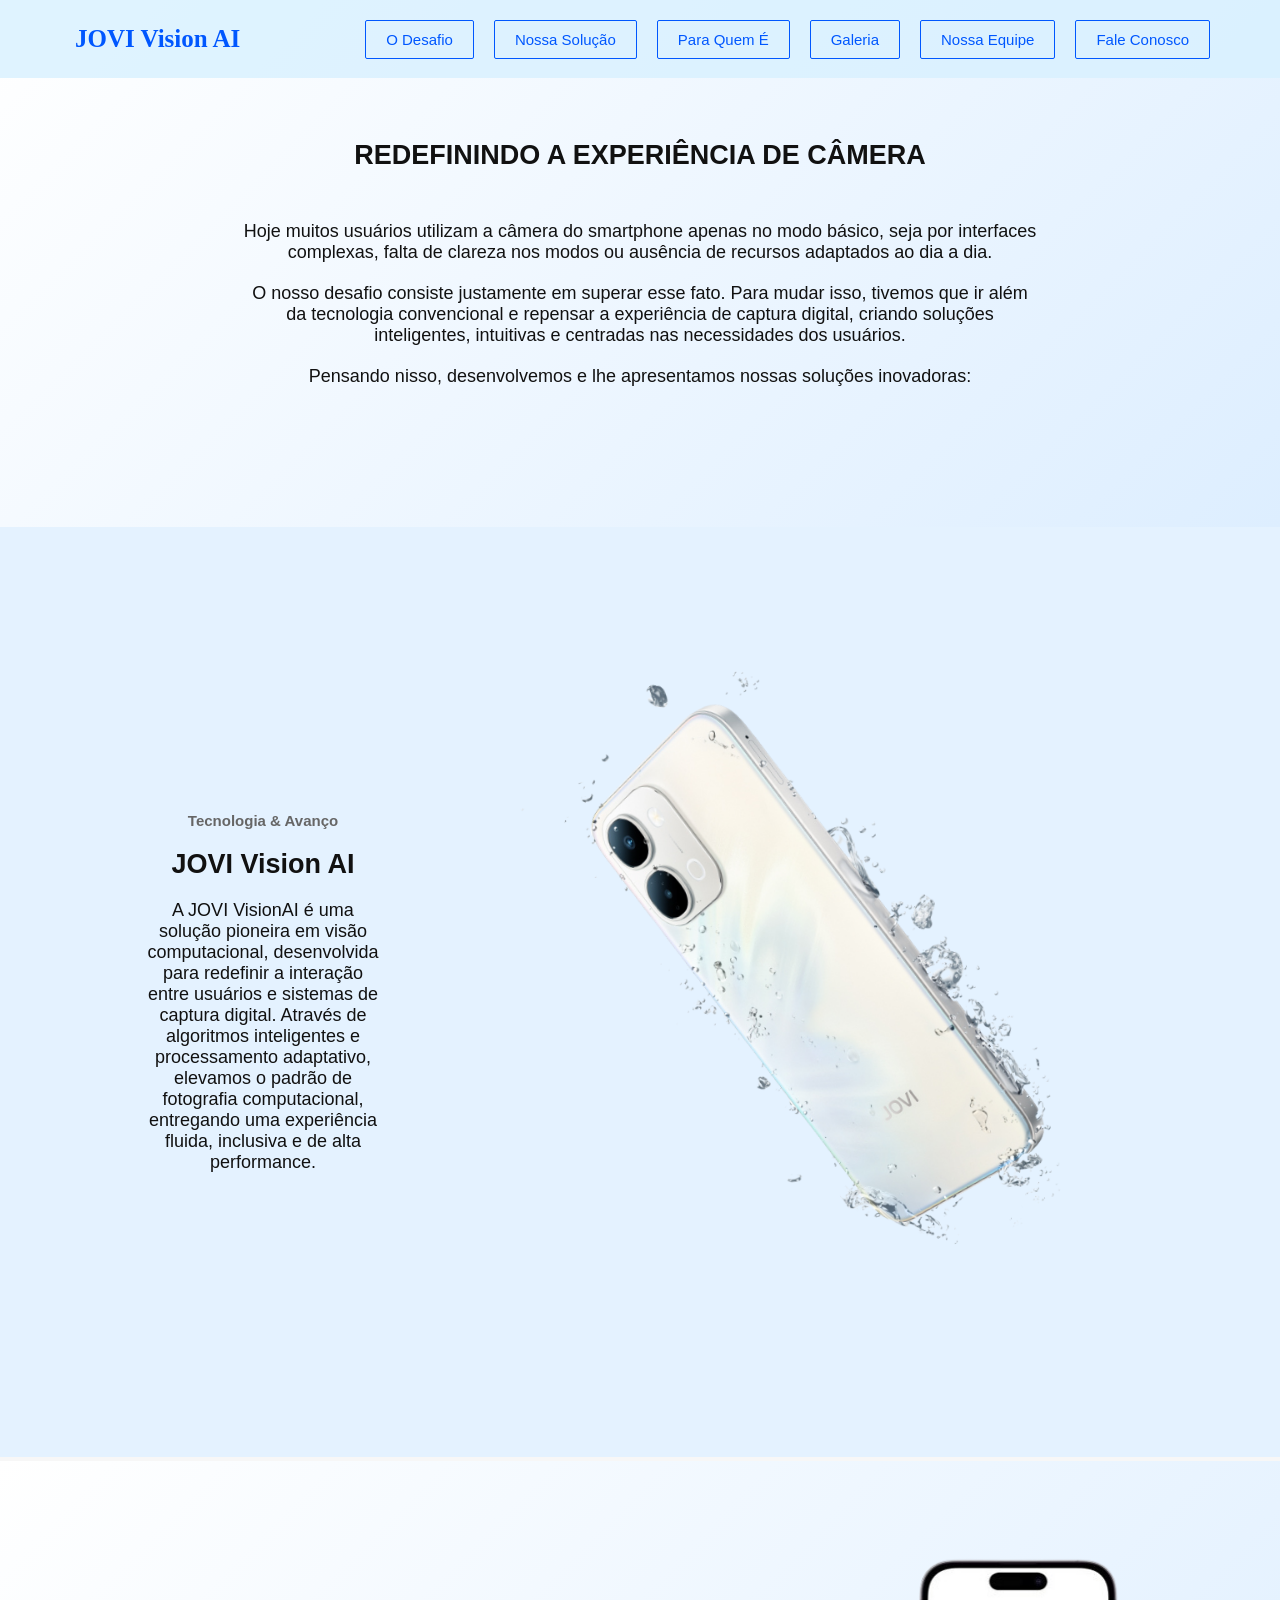
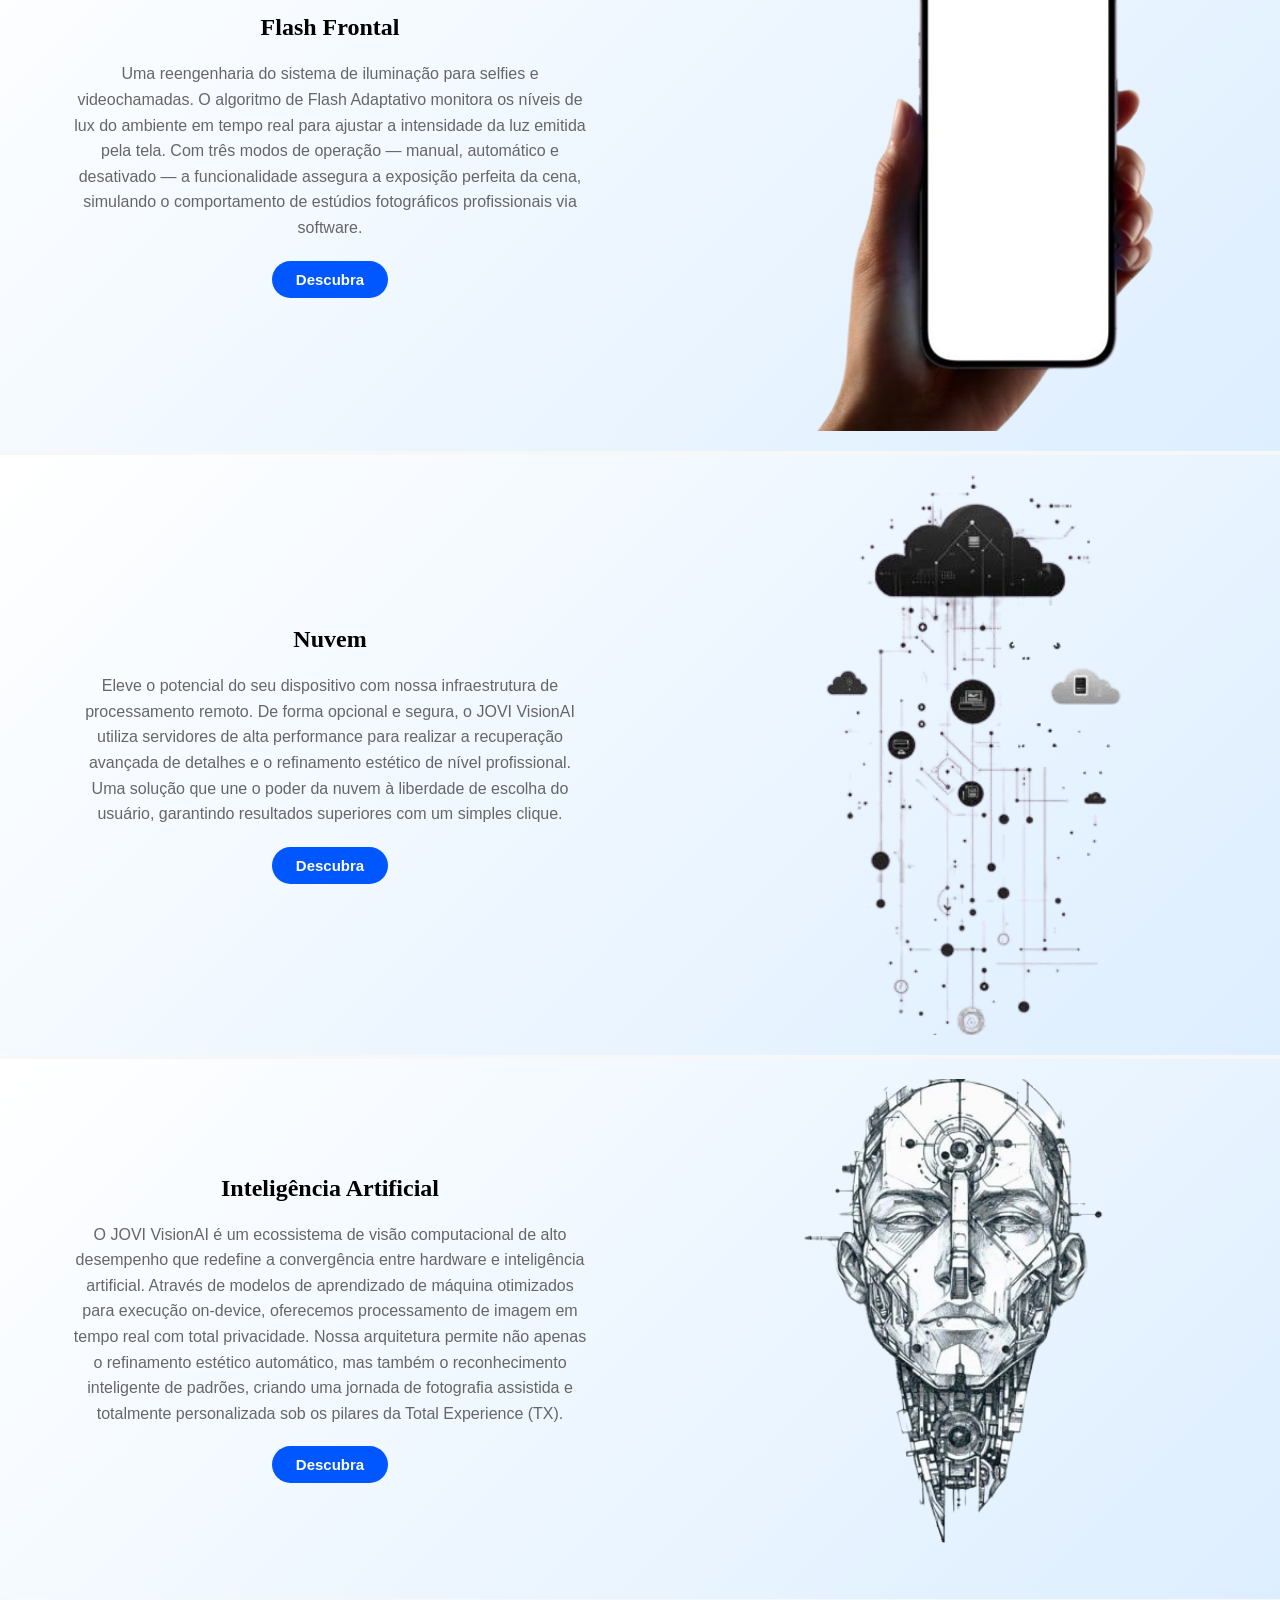
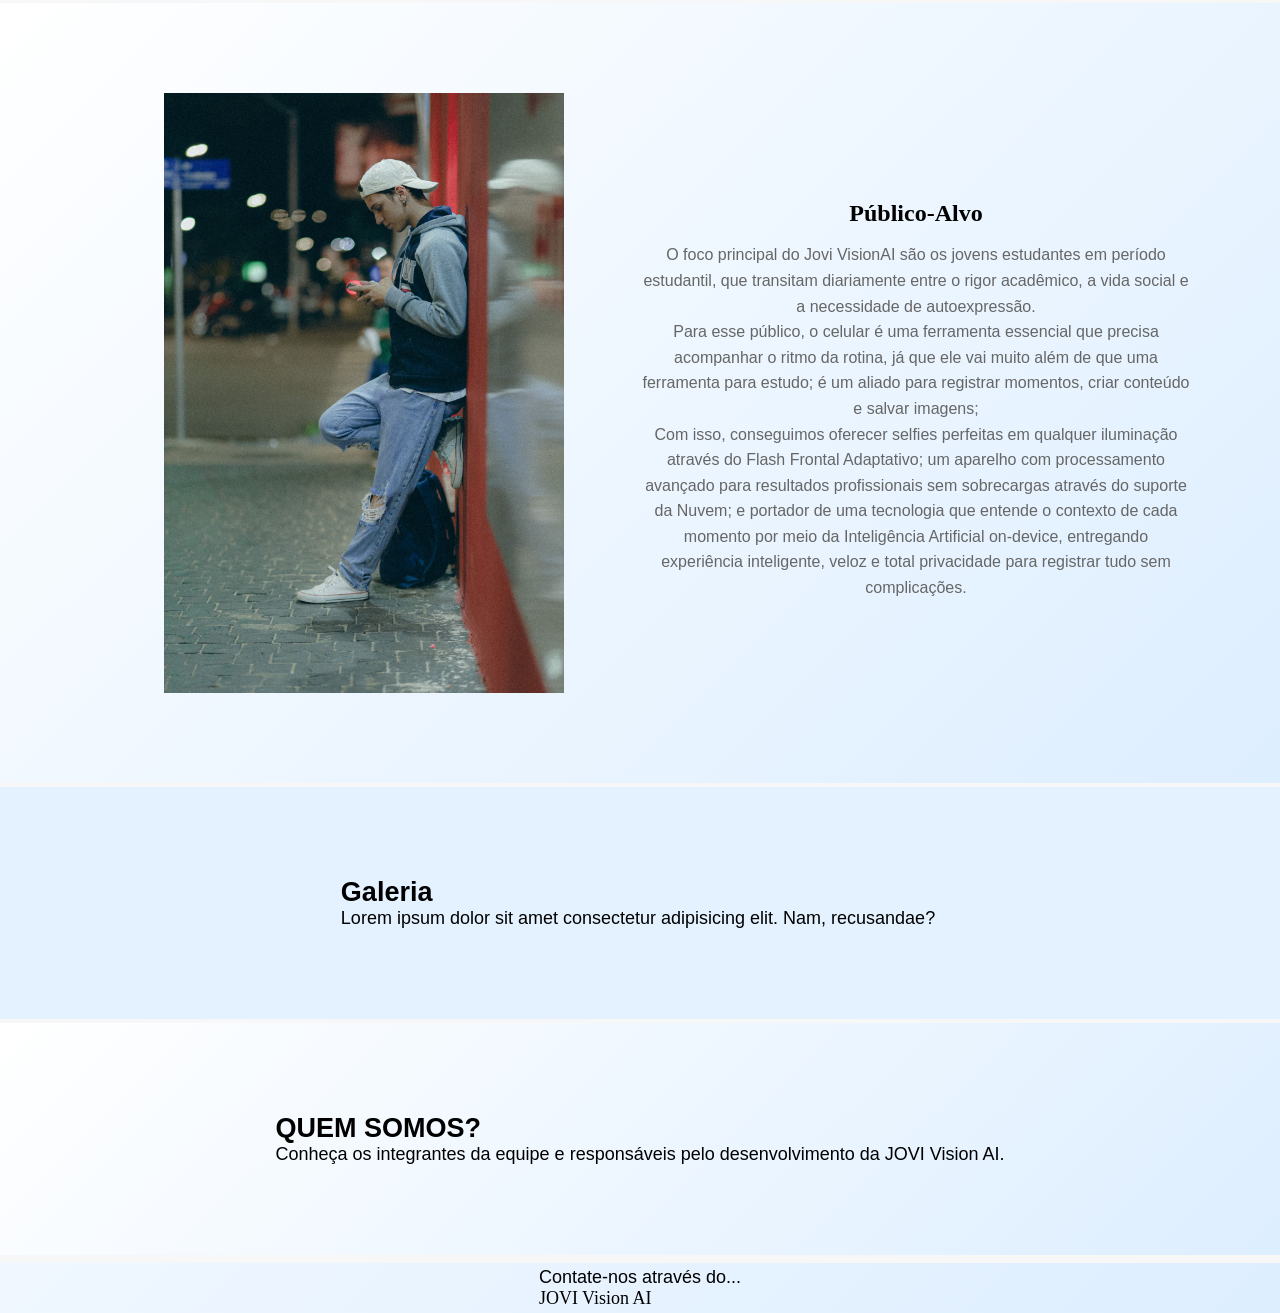
==== commit 4f21b46a: "Add imagens para Galeria e conteudo sections" ====
--- a/index.html
+++ b/index.html
@@ -26,9 +26,9 @@
         <section class="apresentacao" id="apr">
             <div class="sub-Apresentacao">
                 <h1>REDEFININDO A EXPERIÊNCIA DE CÂMERA</h1>
-                <p class="paragrafo-esquerda">Hoje muitos usuários utilizam a câmera do smartphone apenas no modo básico, seja por interfaces complexas, falta de clareza nos modos ou ausência de recursos adaptados ao dia a dia.</p> 
-                <p class="paragrafo-direita">O nosso desafio consiste justamente em superar esse fato. Para mudar isso, tivemos que ir além da tecnologia convencional e repensar a experiência de captura digital, criando soluções inteligentes, intuitivas e centradas nas necessidades dos usuários.</p> 
-                <p class="paragrafo-centro">Pensando nisso, desenvolvemos e lhe apresentamos nossas soluções inovadoras:</p>
+                <p>Hoje muitos usuários utilizam a câmera do smartphone apenas no modo básico, seja por interfaces complexas, falta de clareza nos modos ou ausência de recursos adaptados ao dia a dia.</p> 
+                <p>O nosso desafio consiste justamente em superar esse fato. Para mudar isso, tivemos que ir além da tecnologia convencional e repensar a experiência de captura digital, criando soluções inteligentes, intuitivas e centradas nas necessidades dos usuários.</p> 
+                <p>Pensando nisso, desenvolvemos e lhe apresentamos nossas soluções inovadoras:</p>
             </div>    
         </section>
         <section class="inicio" id="solucao">
--- a/css/style.css
+++ b/css/style.css
@@ -22,12 +22,10 @@
 box-sizing: border-box;
 }
 
-
 body {
 font-family: 'Segoe UI', Tahoma, Geneva, Verdana, sans-serif;
 background-color: rgb(228, 242, 255);
 }
-
 
 .menu {
 position: fixed;
@@ -83,8 +81,6 @@
 color: var(--color-background);
 }
 
-
-
 .apresentacao,.publico-alvo,.equipe {
 display: flex;
 flex-direction: row;
@@ -105,6 +101,7 @@
 flex-direction: column;
 gap: var(--spacing-sm);
 padding: var(--spacing-md);
+text-align: center;
 }
 
 .sub-Apresentacao h1 {
@@ -113,29 +110,8 @@
 margin-bottom: 30px;
 }
 
-.paragrafo-esquerda {
-text-align: left;
-align-self: flex-start;
-max-width: 95%;
-margin-bottom: 20px;
-}
-
-.paragrafo-direita {
-text-align: right;
-align-self: flex-end;
-max-width: 95%;
-margin-bottom: 20px;
-}
-
-.paragrafo-centro {
-text-align: center;
-align-self: center;
-max-width: 100%;
-width: 95%;
-}
-
-
-.inicio,.galeria {
+
+.inicio, .galeria {
 display: flex;
 flex-direction: row;
 align-items: center;
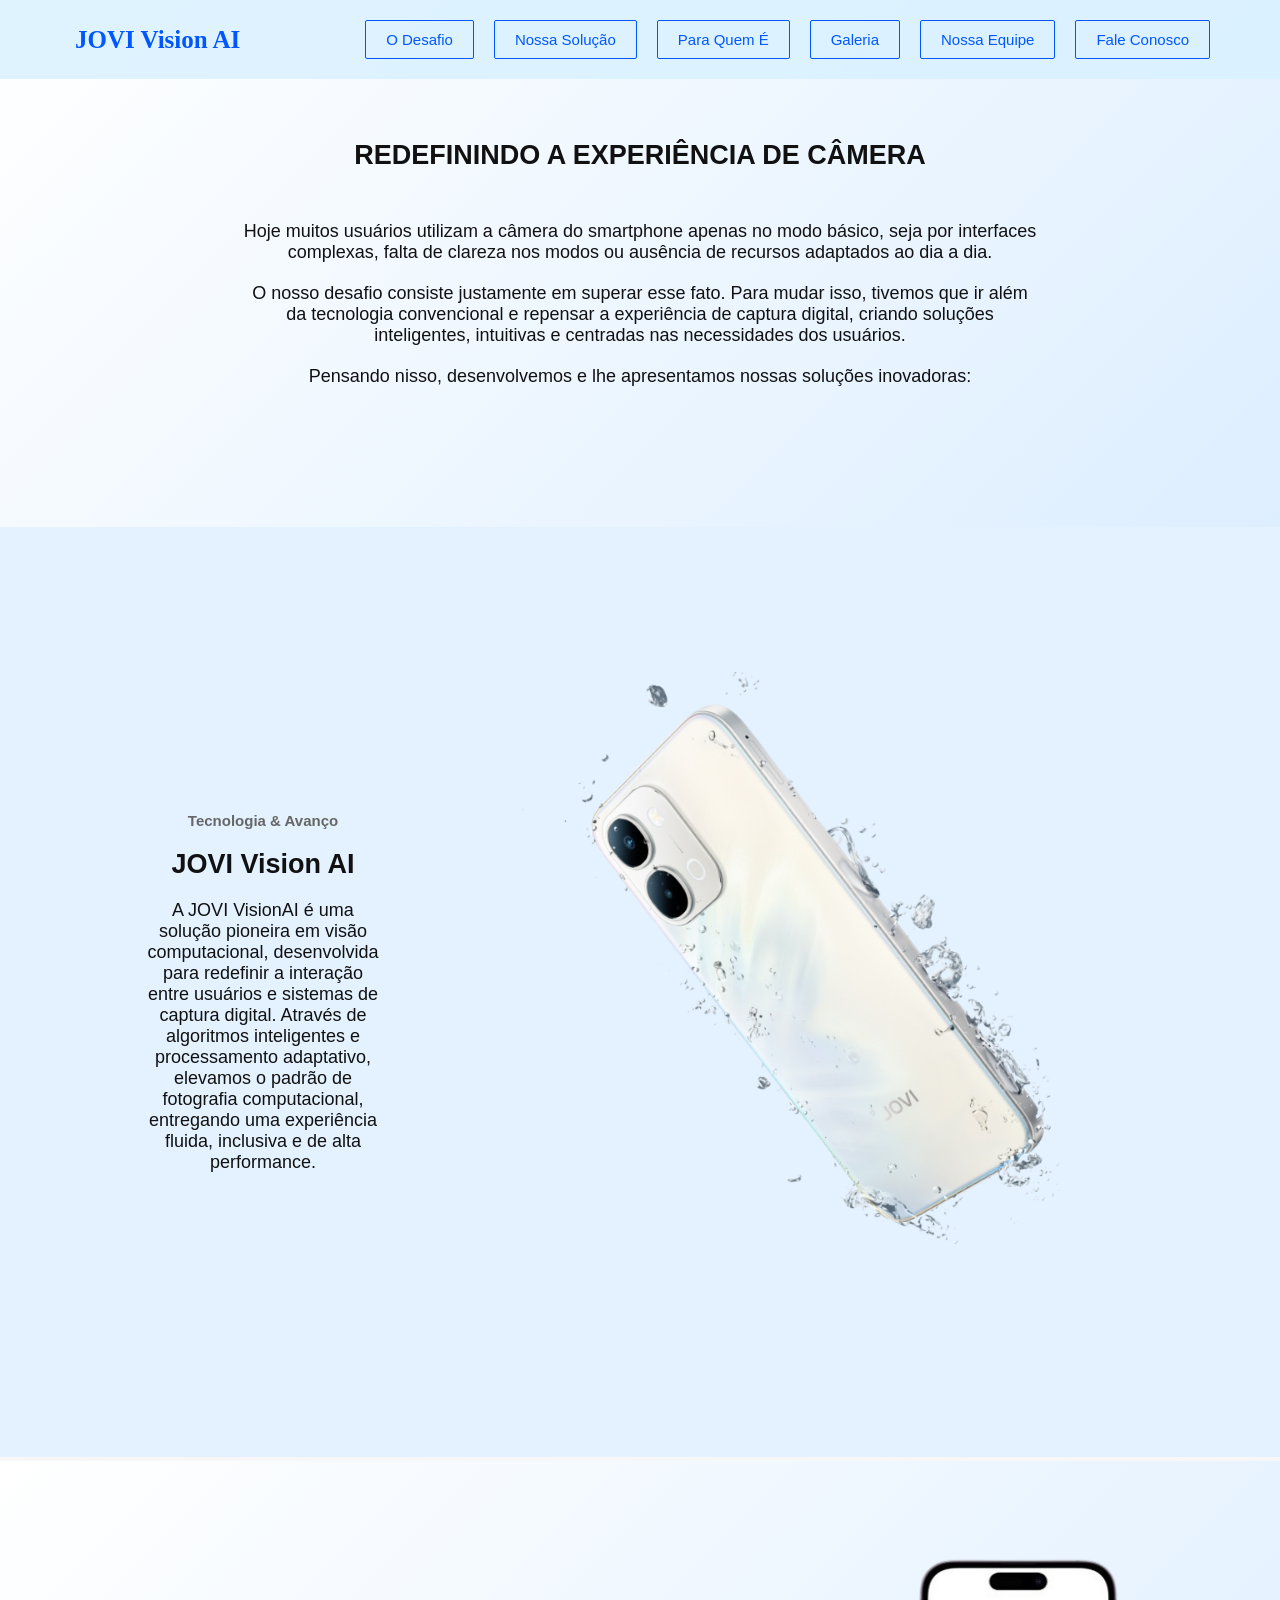
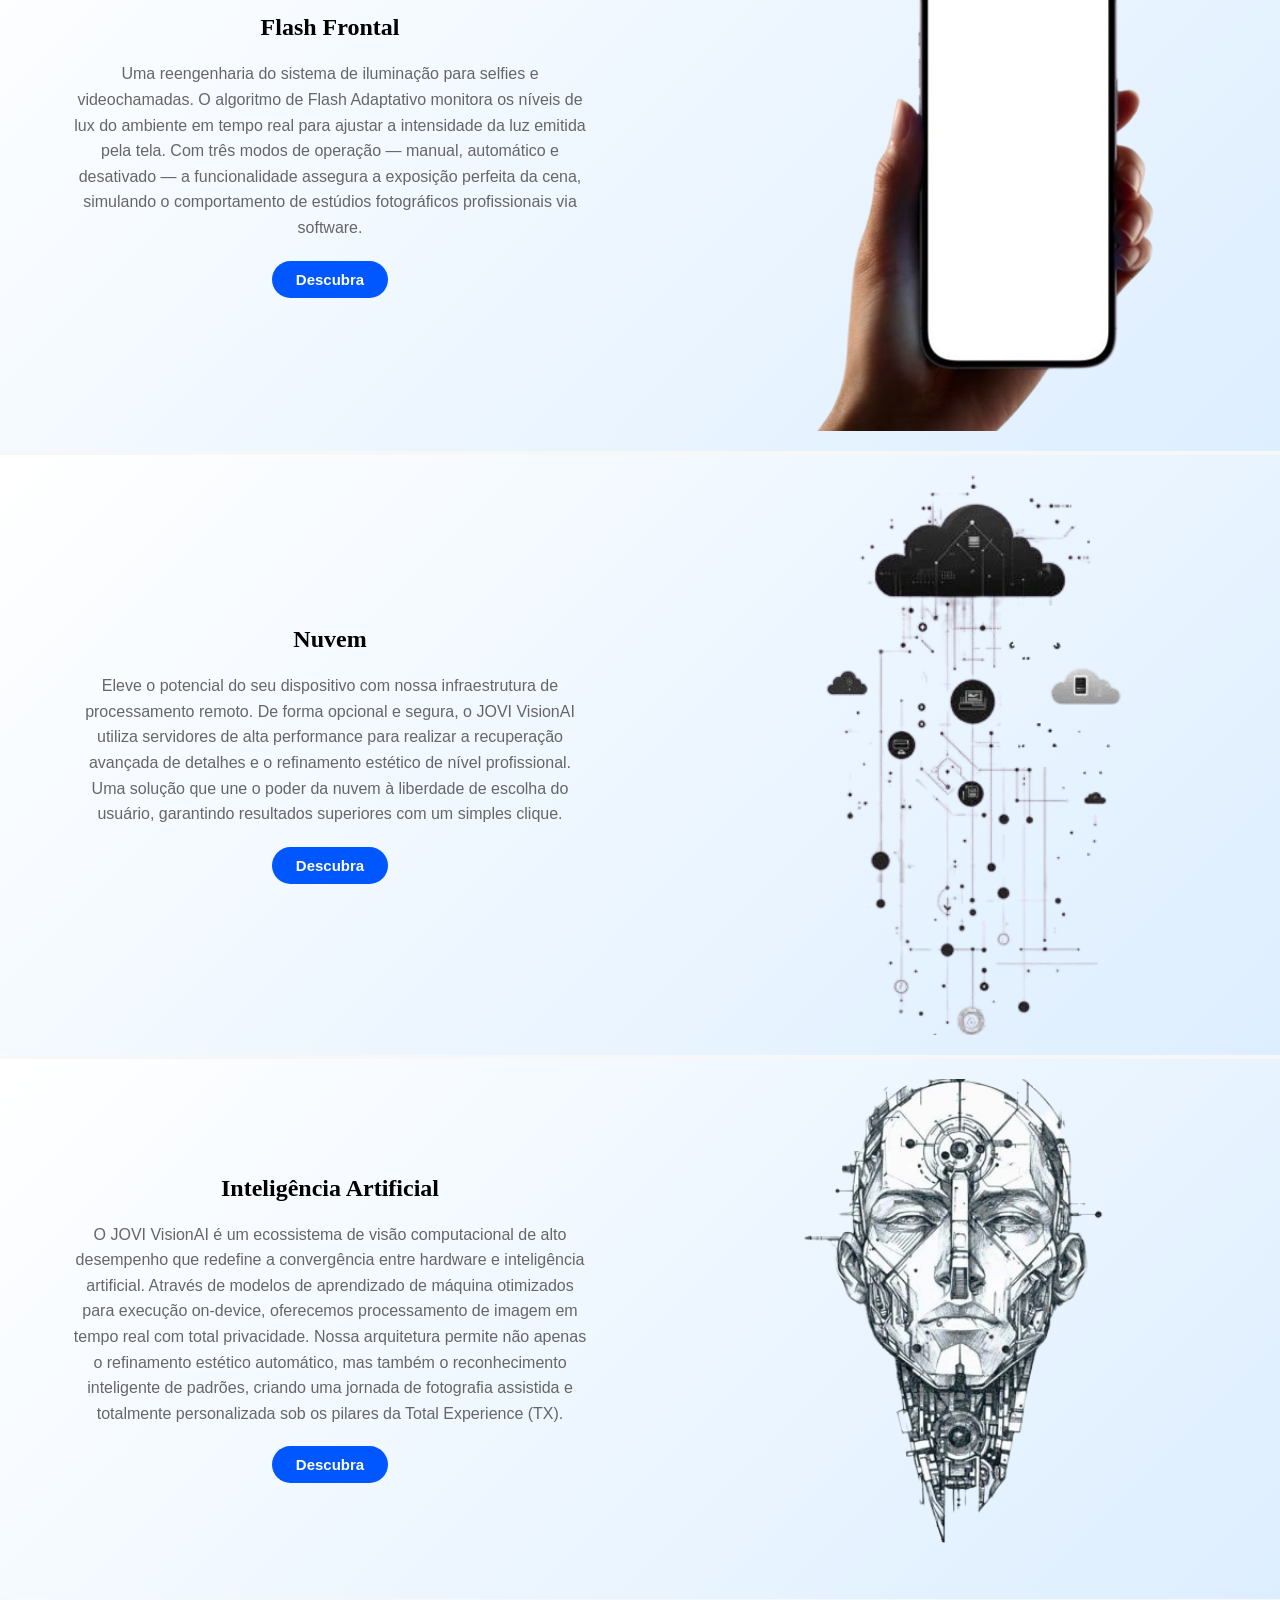
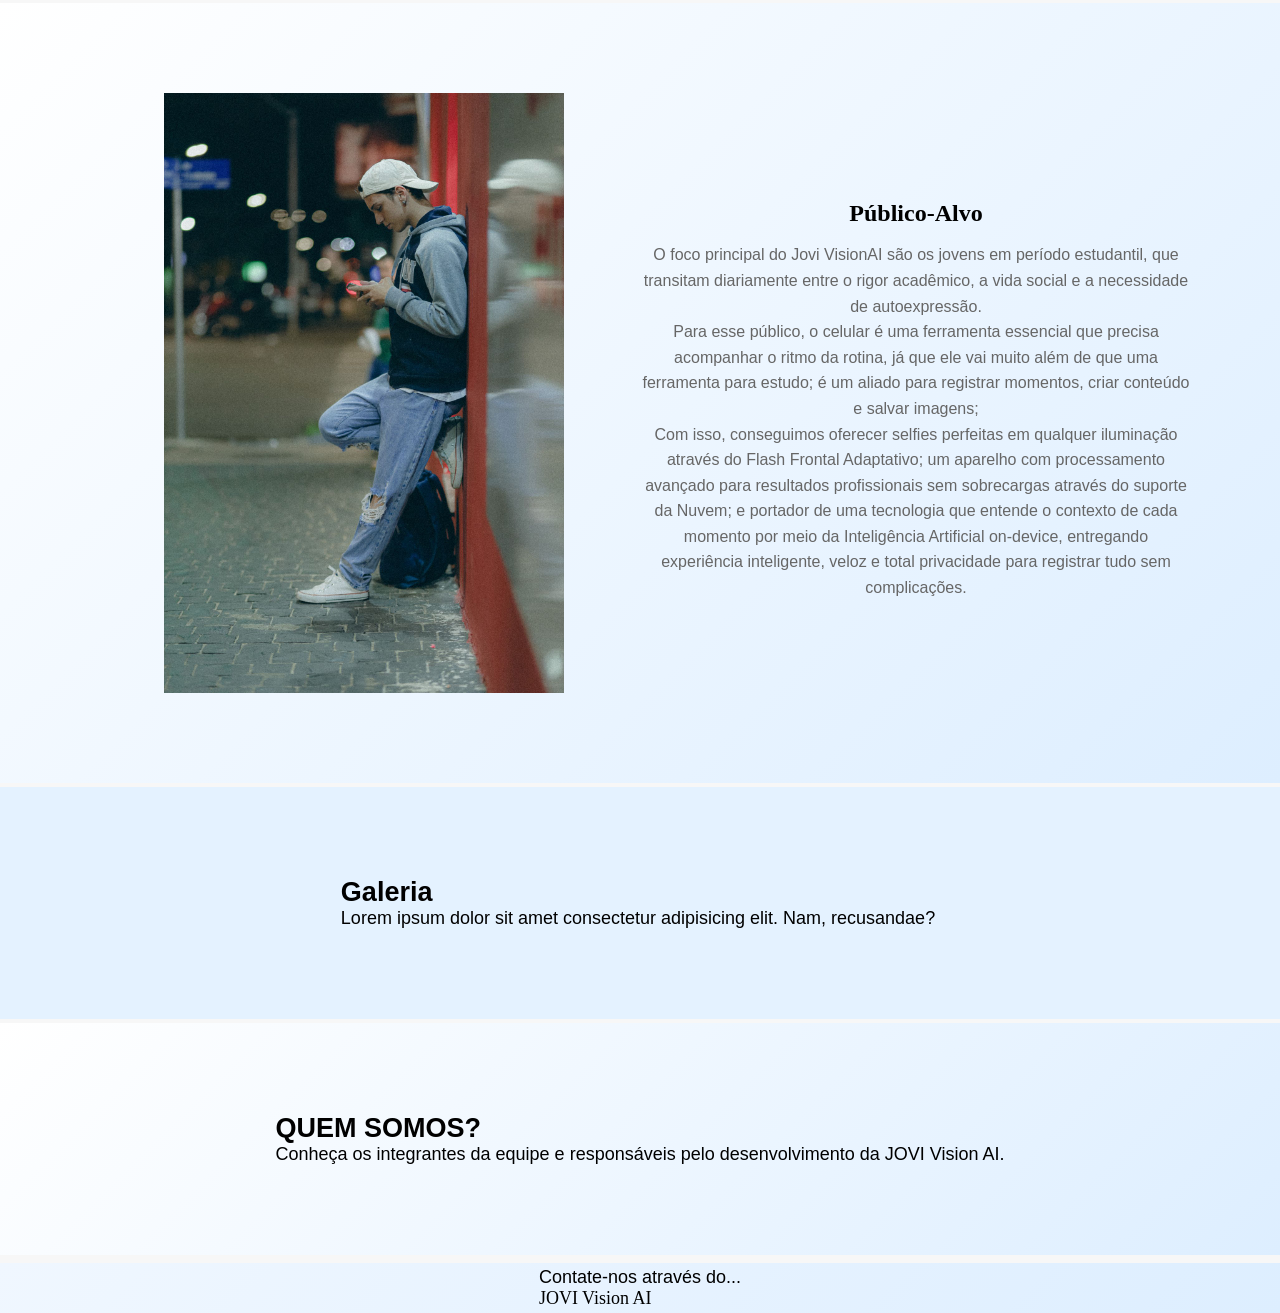
==== commit 45517444: "Atualizações" ====
--- a/index.html
+++ b/index.html
@@ -76,7 +76,7 @@
                     </div>
                     <div class="sub-publico">
                         <h2 class = "txt1" >Público-Alvo</h2>
-                        <p class = "txtH3" >O foco principal do Jovi VisionAI são os jovens estudantes em período estudantil, que transitam diariamente entre o rigor acadêmico, a vida social e a necessidade de autoexpressão. <br>Para esse público, o celular é uma ferramenta essencial que precisa acompanhar o ritmo da rotina, já que ele vai muito além de que uma ferramenta para estudo; é um aliado para registrar momentos, criar conteúdo e salvar imagens;<br> Com isso, conseguimos oferecer selfies perfeitas em qualquer iluminação através do Flash Frontal Adaptativo; um aparelho com processamento avançado para resultados profissionais sem sobrecargas através do suporte da Nuvem; e portador de uma tecnologia que entende o contexto de cada momento por meio da Inteligência Artificial on-device, entregando experiência inteligente, veloz e total privacidade para registrar tudo sem complicações.</p>
+                        <p class = "txtH3" >O foco principal do Jovi VisionAI são os jovens em período estudantil, que transitam diariamente entre o rigor acadêmico, a vida social e a necessidade de autoexpressão. <br>Para esse público, o celular é uma ferramenta essencial que precisa acompanhar o ritmo da rotina, já que ele vai muito além de que uma ferramenta para estudo; é um aliado para registrar momentos, criar conteúdo e salvar imagens;<br> Com isso, conseguimos oferecer selfies perfeitas em qualquer iluminação através do Flash Frontal Adaptativo; um aparelho com processamento avançado para resultados profissionais sem sobrecargas através do suporte da Nuvem; e portador de uma tecnologia que entende o contexto de cada momento por meio da Inteligência Artificial on-device, entregando experiência inteligente, veloz e total privacidade para registrar tudo sem complicações.</p>
                     </div>
                 </section>
                 <section class="galeria" id="galery">
--- a/css/style.css
+++ b/css/style.css
@@ -1,4 +1,3 @@
-
 :root {
 --color-primary: #000000;
 --color-secondary: #1A1A1A;
@@ -27,10 +26,12 @@
 background-color: rgb(228, 242, 255);
 }
 
+
 .menu {
 position: fixed;
-width: 100%;
 top: 0;
+z-index: 10;
+width: 100%;
 display: flex;
 flex-direction: row;
 align-items: center;
@@ -57,6 +58,7 @@
 .grade {
 display: flex;
 flex-direction: row;
+flex-wrap: wrap;
 align-items: center;
 justify-content: right;
 color: var(--color-text-primary);
@@ -67,6 +69,8 @@
 }
 
 .link {
+display: inline-block;
+white-space: nowrap;
 text-decoration: none;
 background-color: transparent;
 color: var(--color-accent);
@@ -184,8 +188,7 @@
 gap: var(--spacing-sm);
 padding: var(--spacing-md);
 }
-
-.img1,.img2,.img3,img-publico {
+.img1,.img2,.img3,.img-publico {
 height: 100%;
 object-fit: cover;
 display: block;
@@ -284,9 +287,10 @@
 #rodape {
 font-family: 'Roboto';
 }
+
 @media (width <= 1024px) {
-.menu {
-    padding: 0 var(--spacing-sm);
+#apr, #solucao, #publico, #galery, #time, #contato {
+scroll-margin-top: 90px;
 }
 
 .grade {
@@ -334,7 +338,6 @@
     margin-right: 0;
 }
 
-  /* Público-alvo: imagem e texto empilhados */
 .publico-alvo {
     flex-direction: column;
 }
@@ -353,33 +356,36 @@
     max-width: 380px;
 }
 }
+
 @media (width <= 640px) {
 .menu {
     flex-direction: column;
-    padding: 10px 0;
+    padding: 10px 12px;
+    gap: 8px;
 }
 
 .grade {
-    flex-wrap: wrap;
     justify-content: center;
-    font-size: 13px;
+    gap: 8px;
+    margin: 0;
+    font-size: 12px;
+}
+
+.link {
+    padding: 6px 12px;
+    font-size: 12px;
 }
 
 .ht {
-    font-size: 20px;
-    padding: 12px;
-}
-
-.card1, .card2, .card3,
-.inicio,
-.publico-alvo {
+    font-size: 18px;
+    padding: 8px;
+}
+
+.card1, .card2, .card3,.inicio,.publico-alvo {
     flex-direction: column;
 }
 
-.card-texto,
-.sub-inicio,
-.sub-publico,
-.publico-div-img {
+.card-texto,.sub-inicio,.sub-publico,.publico-div-img {
     width: 100%;
     padding: var(--spacing-sm);
 }
@@ -389,12 +395,15 @@
     max-width: 100%;
 }
 
-.apresentacao, .publico-alvo, .equipe,
-.inicio, .galeria, .area {
+.apresentacao, .publico-alvo, .equipe,.inicio, .galeria, .area {
     padding: var(--spacing-sm);
 }
 
 .sub-Apresentacao h1 {
     font-size: 22px;
 }
+
+#apr, #solucao, #publico, #galery, #time, #contato {
+    scroll-margin-top: 140px;
+}
 }
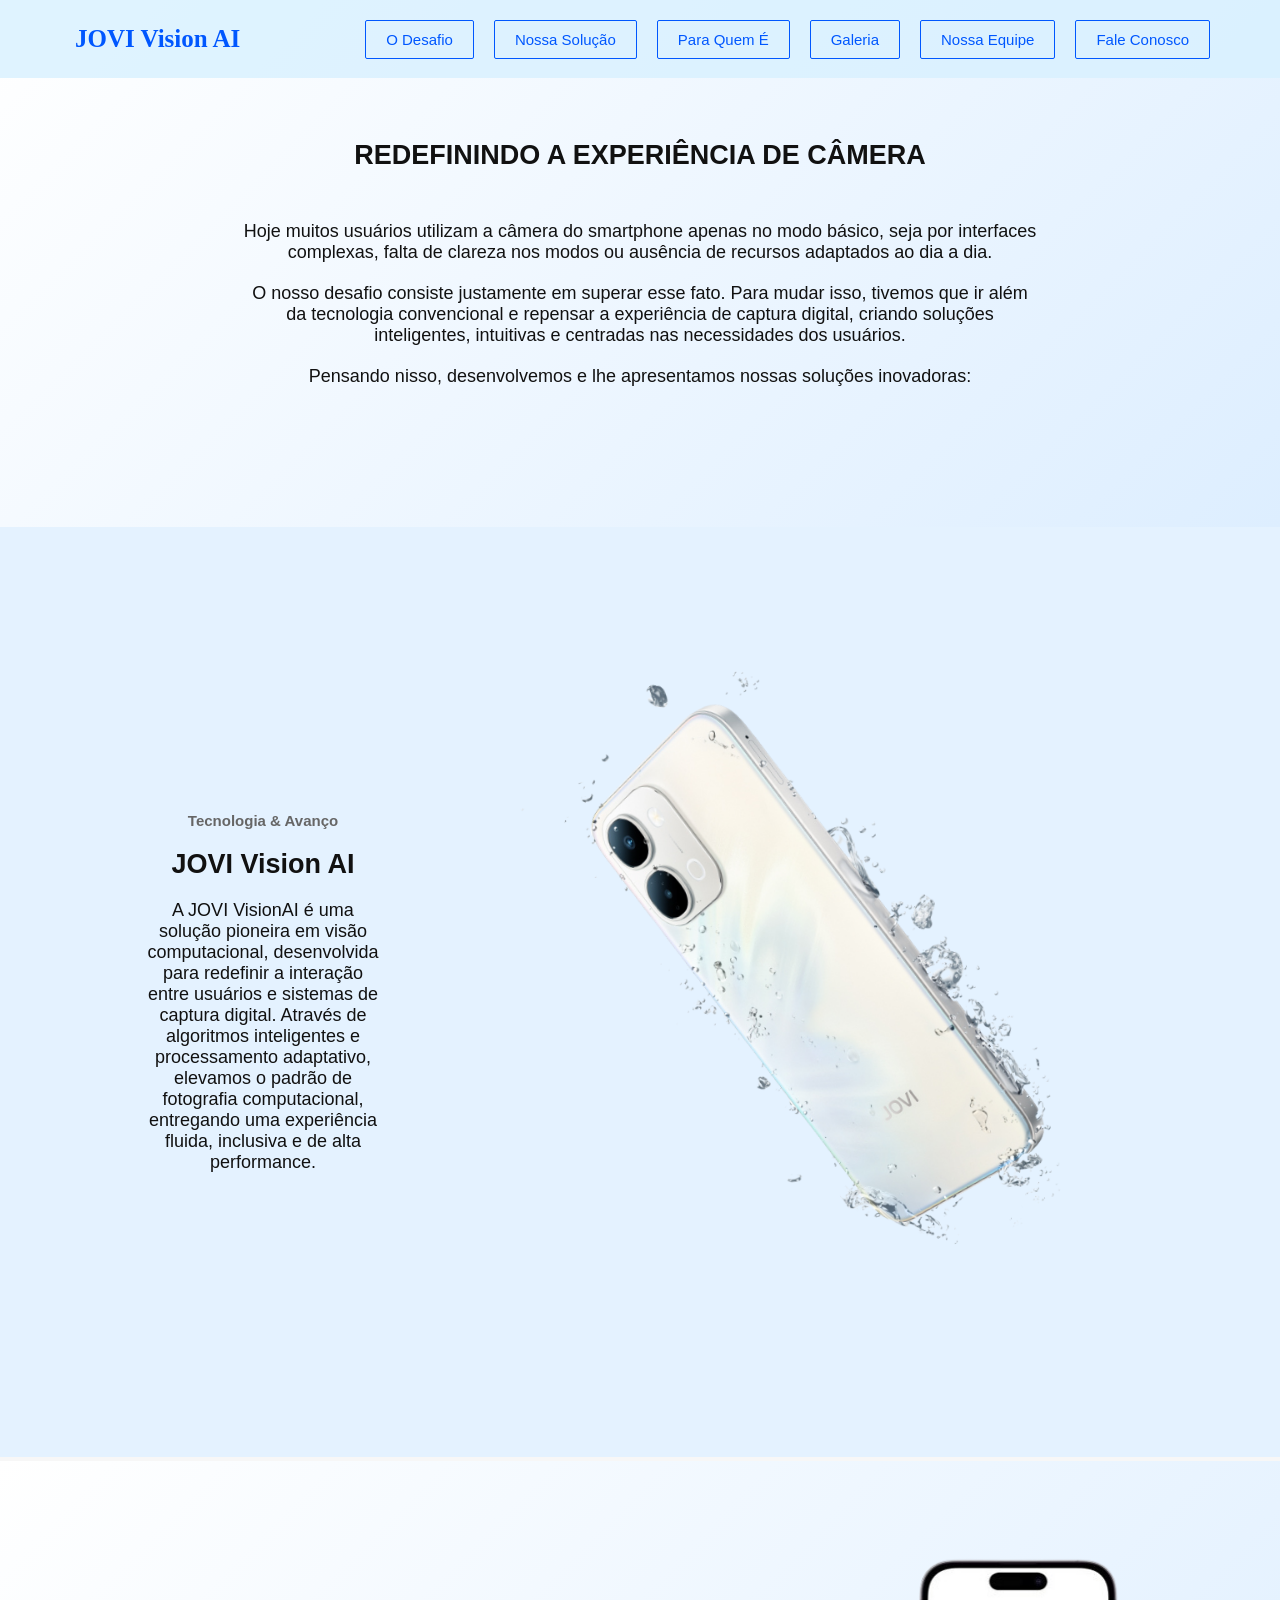
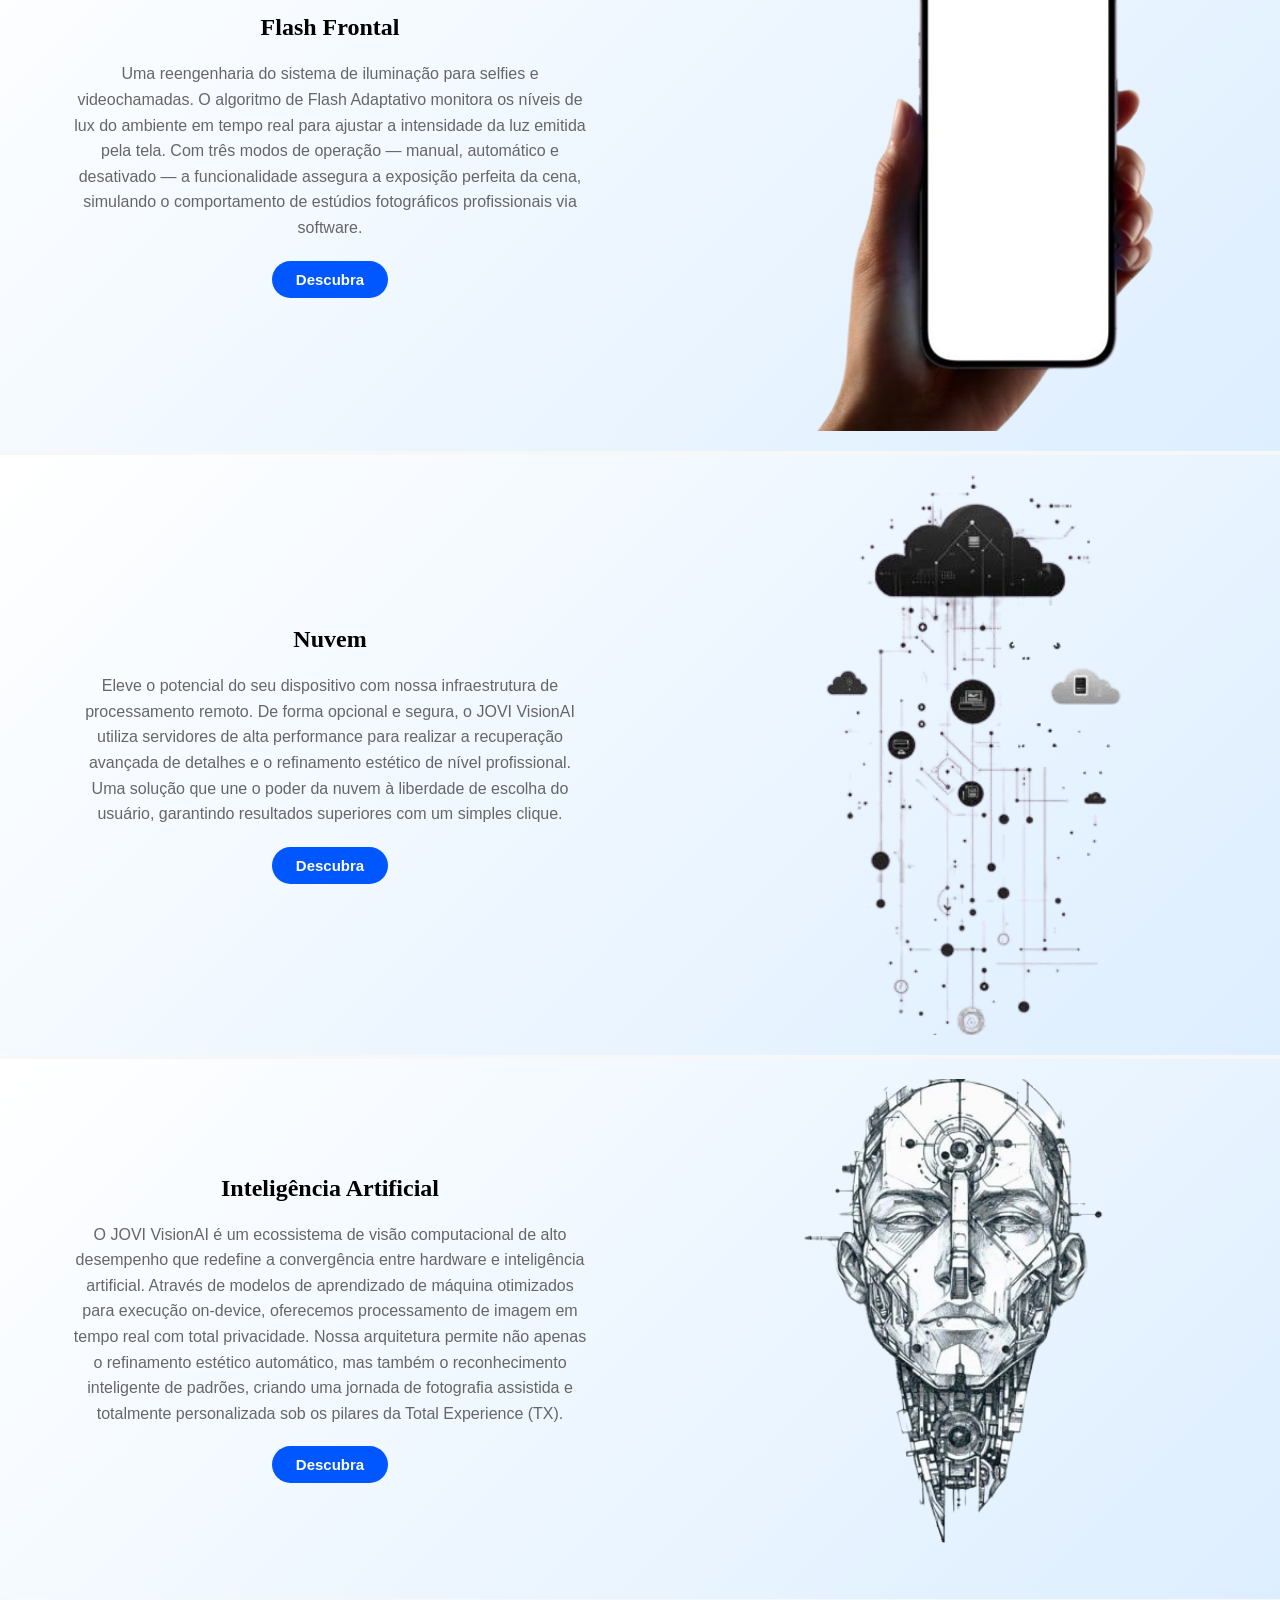
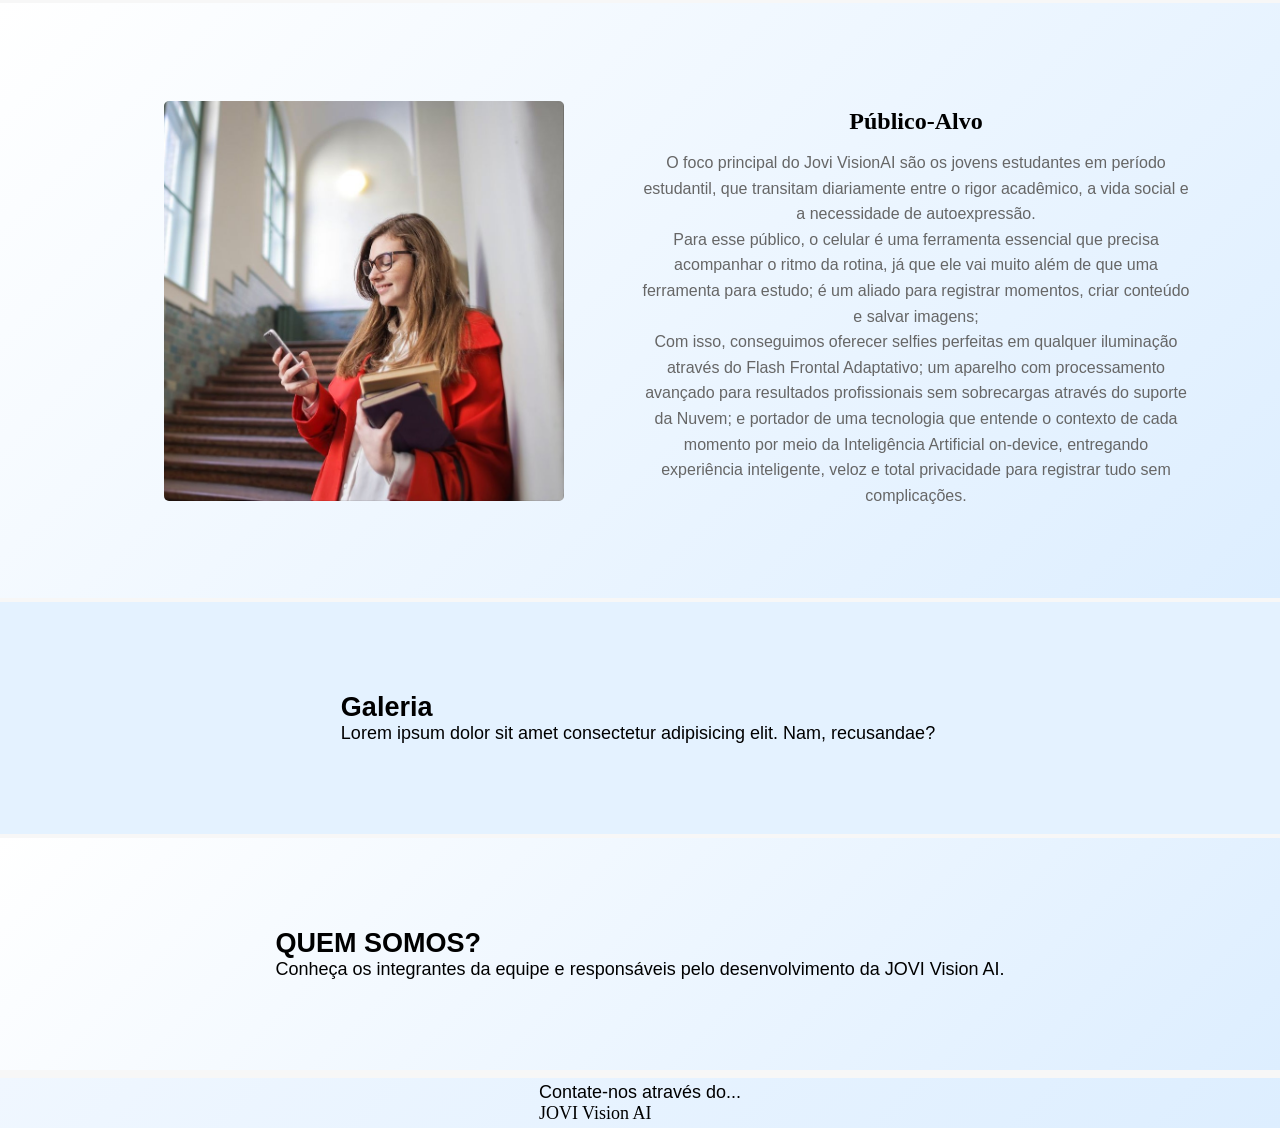
==== commit 5ddb55b4: "commit pra dar pull depois" ====
--- a/index.html
+++ b/index.html
@@ -72,11 +72,11 @@
                 </div>
                 <section class="publico-alvo" id="publico">
                     <div class="publico-div-img">
-                        <img class="img-publico" src="./images/Estudante.jpg" alt="Imagem de um estudante">
+                        <img class="img-publico" src="./images/Estudante Full-time.jpg" alt="Imagem de um estudante">
                     </div>
                     <div class="sub-publico">
                         <h2 class = "txt1" >Público-Alvo</h2>
-                        <p class = "txtH3" >O foco principal do Jovi VisionAI são os jovens em período estudantil, que transitam diariamente entre o rigor acadêmico, a vida social e a necessidade de autoexpressão. <br>Para esse público, o celular é uma ferramenta essencial que precisa acompanhar o ritmo da rotina, já que ele vai muito além de que uma ferramenta para estudo; é um aliado para registrar momentos, criar conteúdo e salvar imagens;<br> Com isso, conseguimos oferecer selfies perfeitas em qualquer iluminação através do Flash Frontal Adaptativo; um aparelho com processamento avançado para resultados profissionais sem sobrecargas através do suporte da Nuvem; e portador de uma tecnologia que entende o contexto de cada momento por meio da Inteligência Artificial on-device, entregando experiência inteligente, veloz e total privacidade para registrar tudo sem complicações.</p>
+                        <p class = "txtH3" >O foco principal do Jovi VisionAI são os jovens estudantes em período estudantil, que transitam diariamente entre o rigor acadêmico, a vida social e a necessidade de autoexpressão. <br>Para esse público, o celular é uma ferramenta essencial que precisa acompanhar o ritmo da rotina, já que ele vai muito além de que uma ferramenta para estudo; é um aliado para registrar momentos, criar conteúdo e salvar imagens;<br> Com isso, conseguimos oferecer selfies perfeitas em qualquer iluminação através do Flash Frontal Adaptativo; um aparelho com processamento avançado para resultados profissionais sem sobrecargas através do suporte da Nuvem; e portador de uma tecnologia que entende o contexto de cada momento por meio da Inteligência Artificial on-device, entregando experiência inteligente, veloz e total privacidade para registrar tudo sem complicações.</p>
                     </div>
                 </section>
                 <section class="galeria" id="galery">
--- a/css/style.css
+++ b/css/style.css
@@ -1,3 +1,4 @@
+
 :root {
 --color-primary: #000000;
 --color-secondary: #1A1A1A;
@@ -26,12 +27,10 @@
 background-color: rgb(228, 242, 255);
 }
 
-
 .menu {
 position: fixed;
+width: 100%;
 top: 0;
-z-index: 10;
-width: 100%;
 display: flex;
 flex-direction: row;
 align-items: center;
@@ -39,6 +38,7 @@
 padding: 0 var(--spacing-md);
 background-color: rgba(215, 240, 255, 0.8);
 transition: 0.3s ease-in-out;
+z-index: 1000;
 }
 
 .menu:hover {
@@ -58,7 +58,6 @@
 .grade {
 display: flex;
 flex-direction: row;
-flex-wrap: wrap;
 align-items: center;
 justify-content: right;
 color: var(--color-text-primary);
@@ -69,8 +68,6 @@
 }
 
 .link {
-display: inline-block;
-white-space: nowrap;
 text-decoration: none;
 background-color: transparent;
 color: var(--color-accent);
@@ -114,7 +111,6 @@
 margin-bottom: 30px;
 }
 
-
 .inicio, .galeria {
 display: flex;
 flex-direction: row;
@@ -152,7 +148,6 @@
 justify-content: right;
 }
 
-
 .area {
 display: flex;
 flex-direction: column;
@@ -188,7 +183,8 @@
 gap: var(--spacing-sm);
 padding: var(--spacing-md);
 }
-.img1,.img2,.img3,.img-publico {
+
+.img1,.img2,.img3, .img-publico {
 height: 100%;
 object-fit: cover;
 display: block;
@@ -271,8 +267,8 @@
 width: 400px;
 max-width: 100%;
 height: auto;
-}
-
+border-radius: 5px;
+}
 
 .fim {
 width: 100%;
@@ -289,8 +285,8 @@
 }
 
 @media (width <= 1024px) {
-#apr, #solucao, #publico, #galery, #time, #contato {
-scroll-margin-top: 90px;
+.menu {
+    padding: 0 var(--spacing-sm);
 }
 
 .grade {
@@ -355,37 +351,35 @@
     width: 100%;
     max-width: 380px;
 }
-}
-
+
+}
 @media (width <= 640px) {
 .menu {
     flex-direction: column;
-    padding: 10px 12px;
-    gap: 8px;
+    padding: 10px 0;
 }
 
 .grade {
+    flex-wrap: wrap;
     justify-content: center;
-    gap: 8px;
-    margin: 0;
-    font-size: 12px;
-}
-
-.link {
-    padding: 6px 12px;
-    font-size: 12px;
+    font-size: 13px;
 }
 
 .ht {
-    font-size: 18px;
-    padding: 8px;
-}
-
-.card1, .card2, .card3,.inicio,.publico-alvo {
+    font-size: 20px;
+    padding: 12px;
+}
+
+.card1, .card2, .card3,
+.inicio,
+.publico-alvo {
     flex-direction: column;
 }
 
-.card-texto,.sub-inicio,.sub-publico,.publico-div-img {
+.card-texto,
+.sub-inicio,
+.sub-publico,
+.publico-div-img {
     width: 100%;
     padding: var(--spacing-sm);
 }
@@ -395,15 +389,12 @@
     max-width: 100%;
 }
 
-.apresentacao, .publico-alvo, .equipe,.inicio, .galeria, .area {
+.apresentacao, .publico-alvo, .equipe,
+.inicio, .galeria, .area {
     padding: var(--spacing-sm);
 }
 
 .sub-Apresentacao h1 {
     font-size: 22px;
 }
-
-#apr, #solucao, #publico, #galery, #time, #contato {
-    scroll-margin-top: 140px;
-}
 }
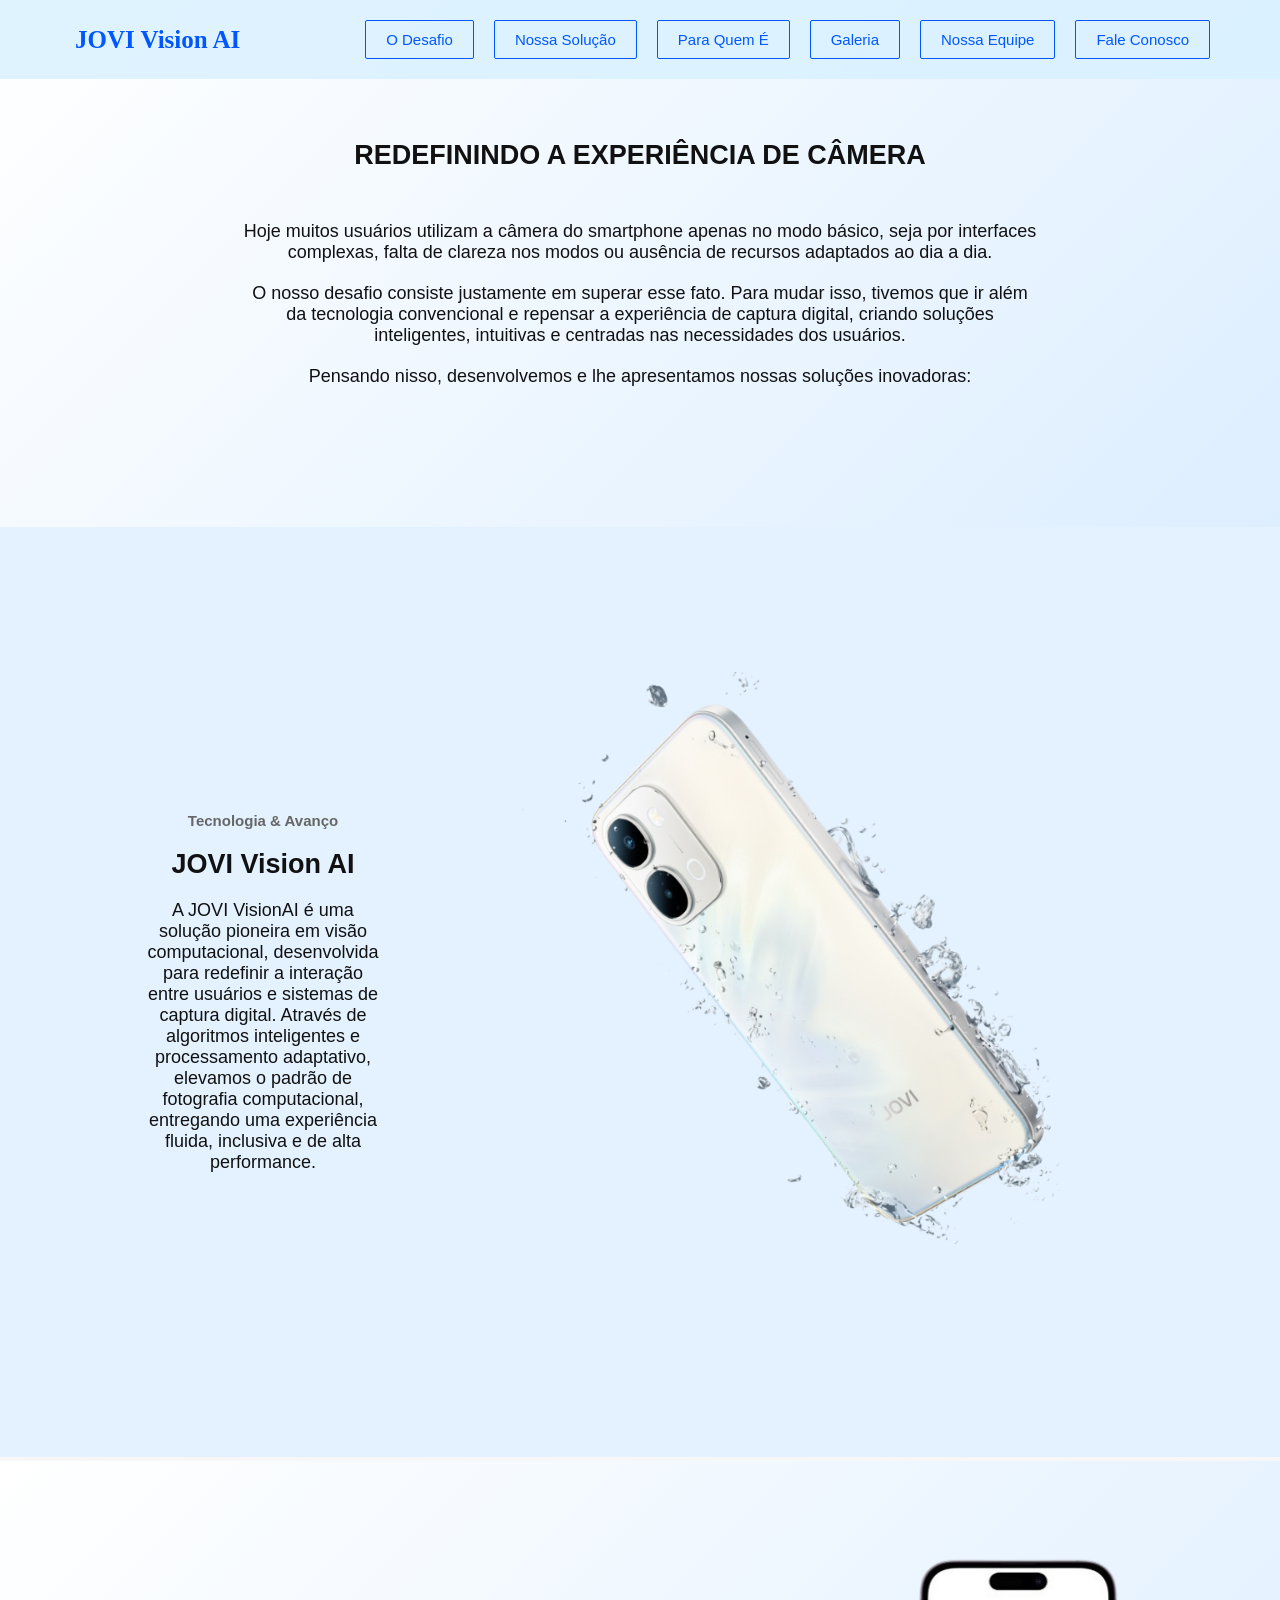
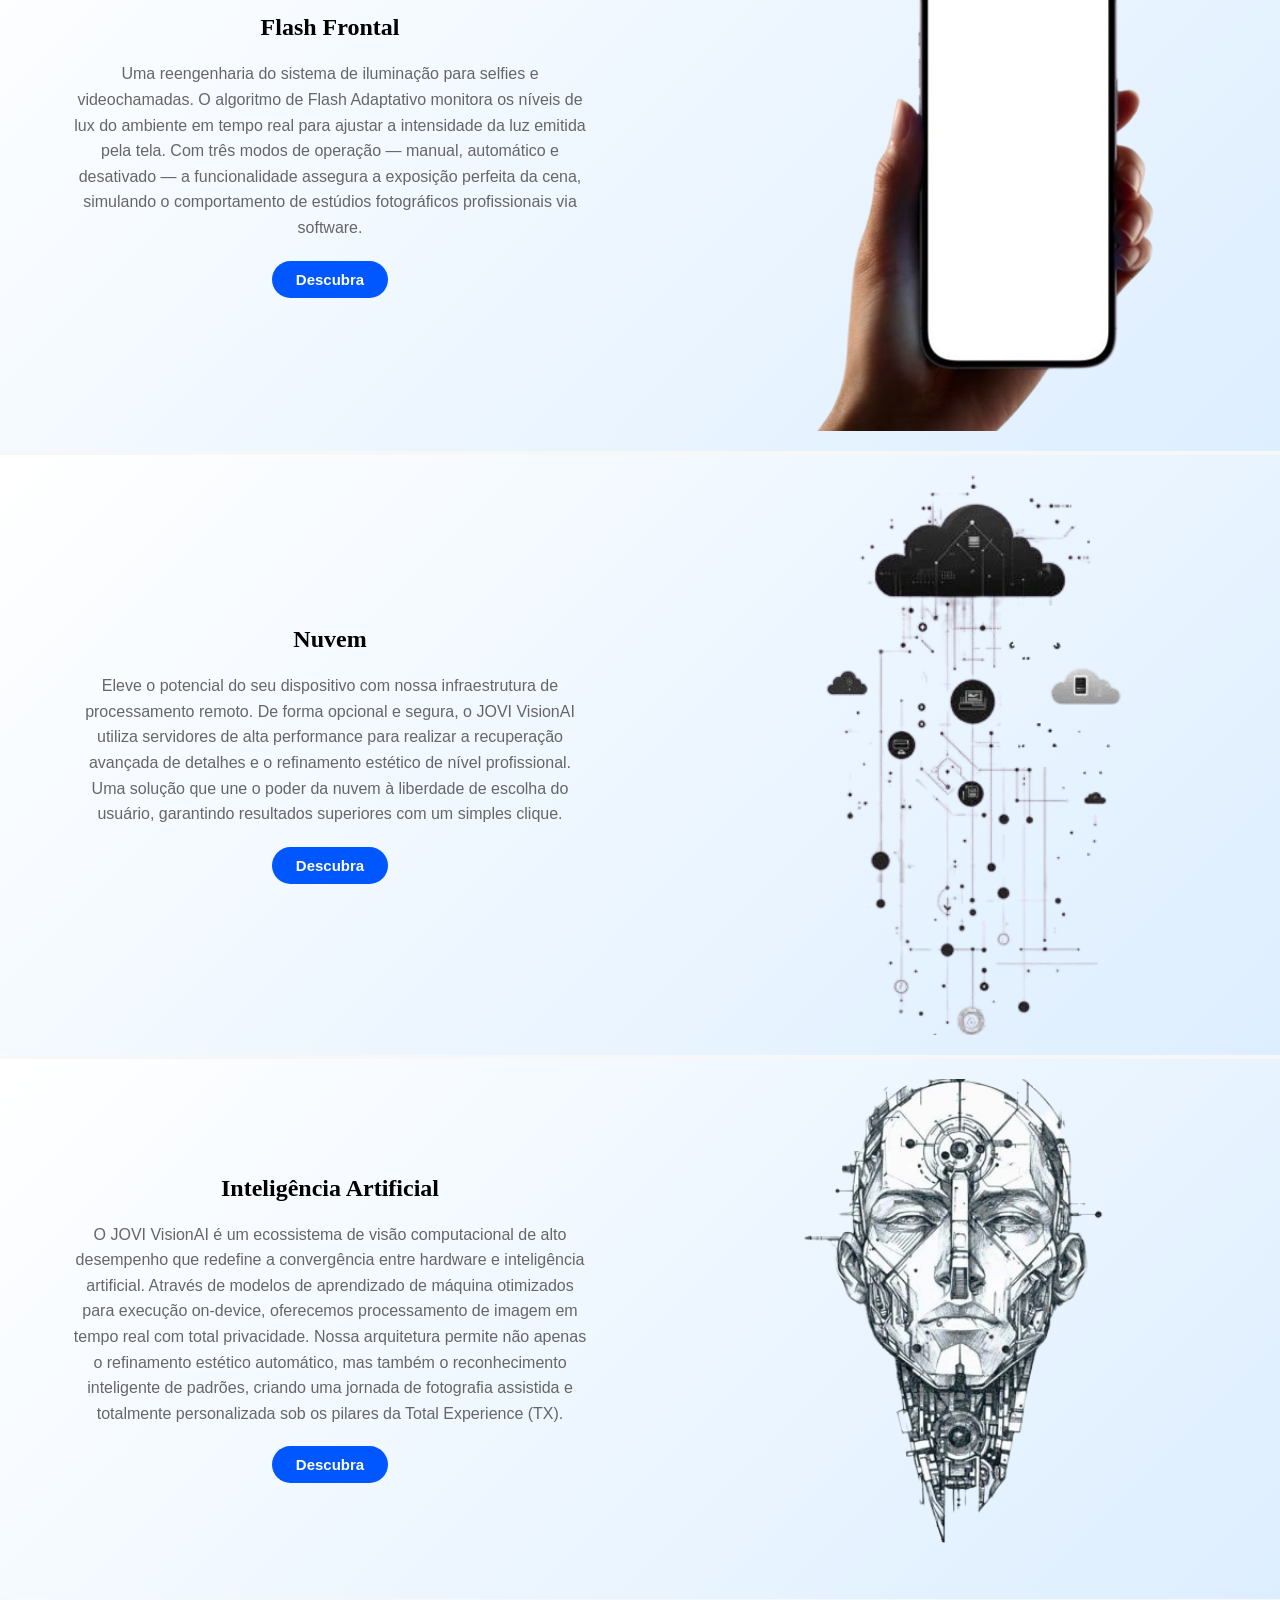
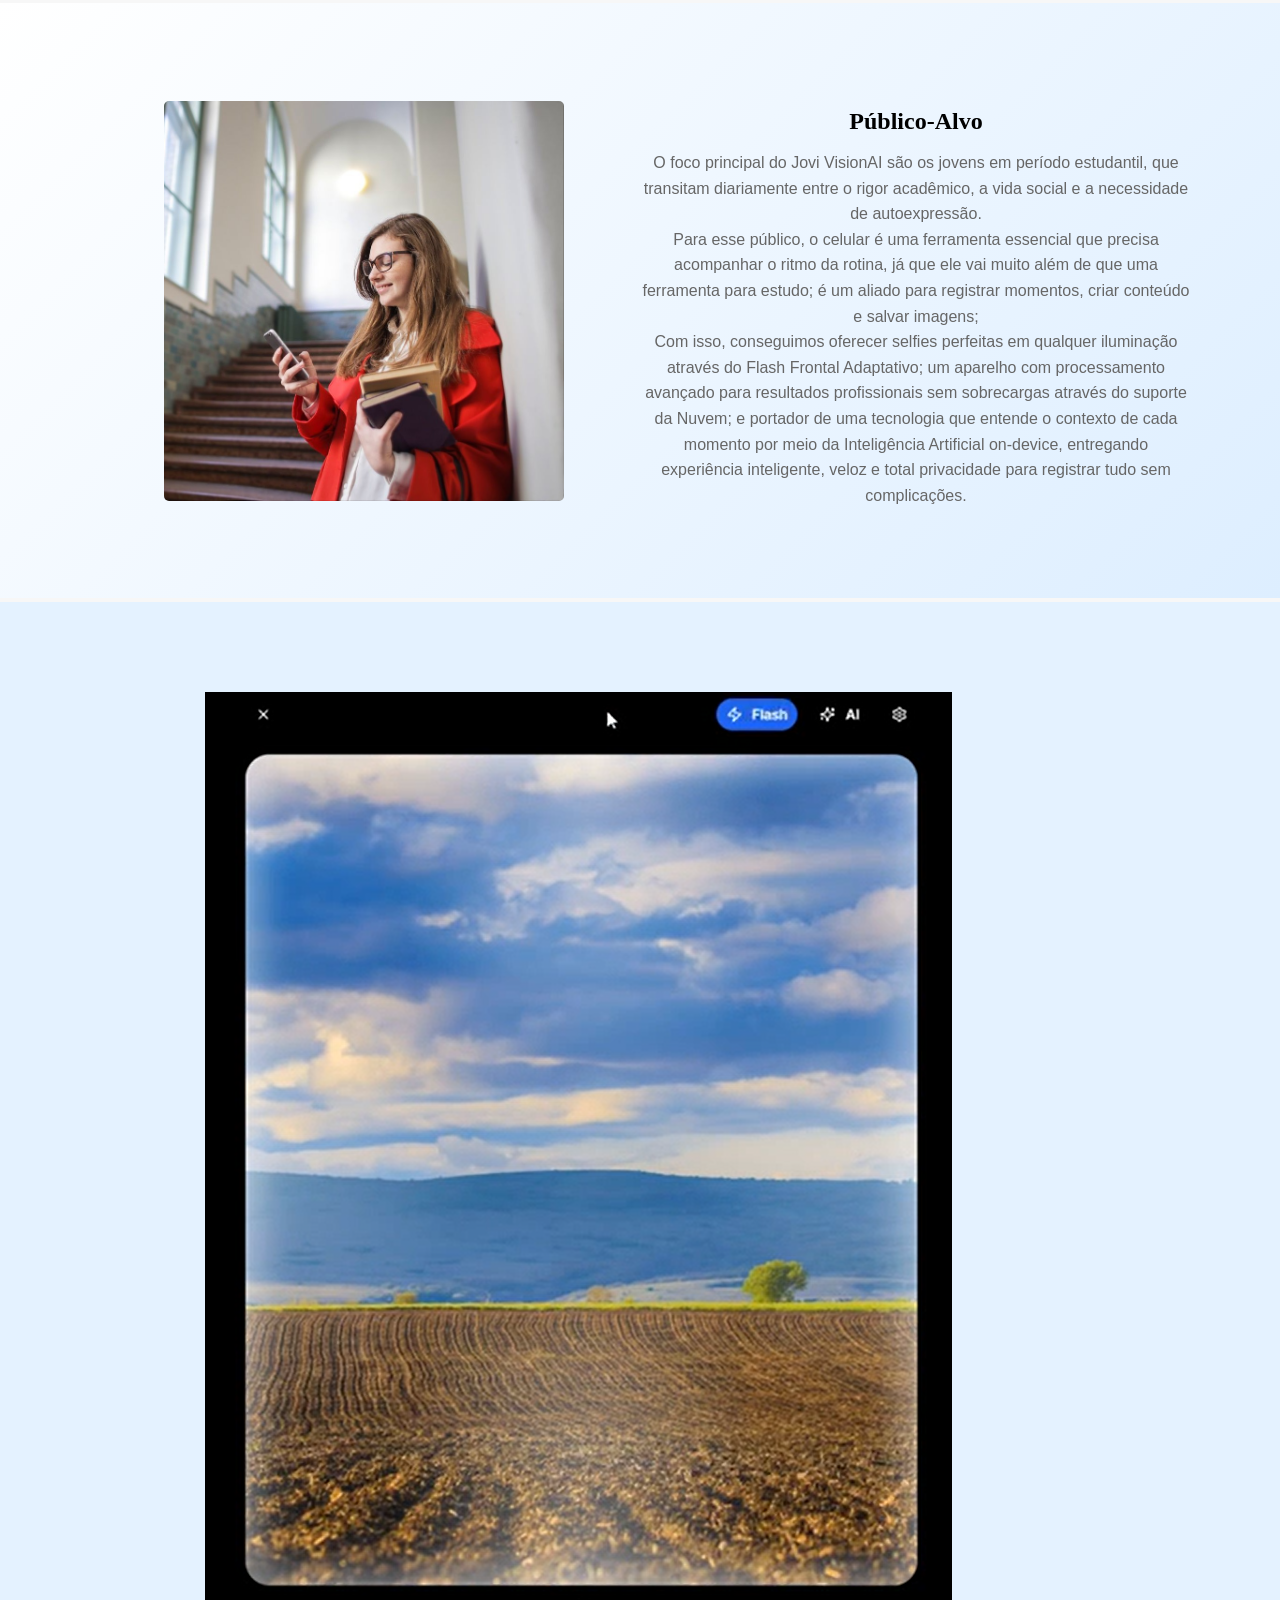
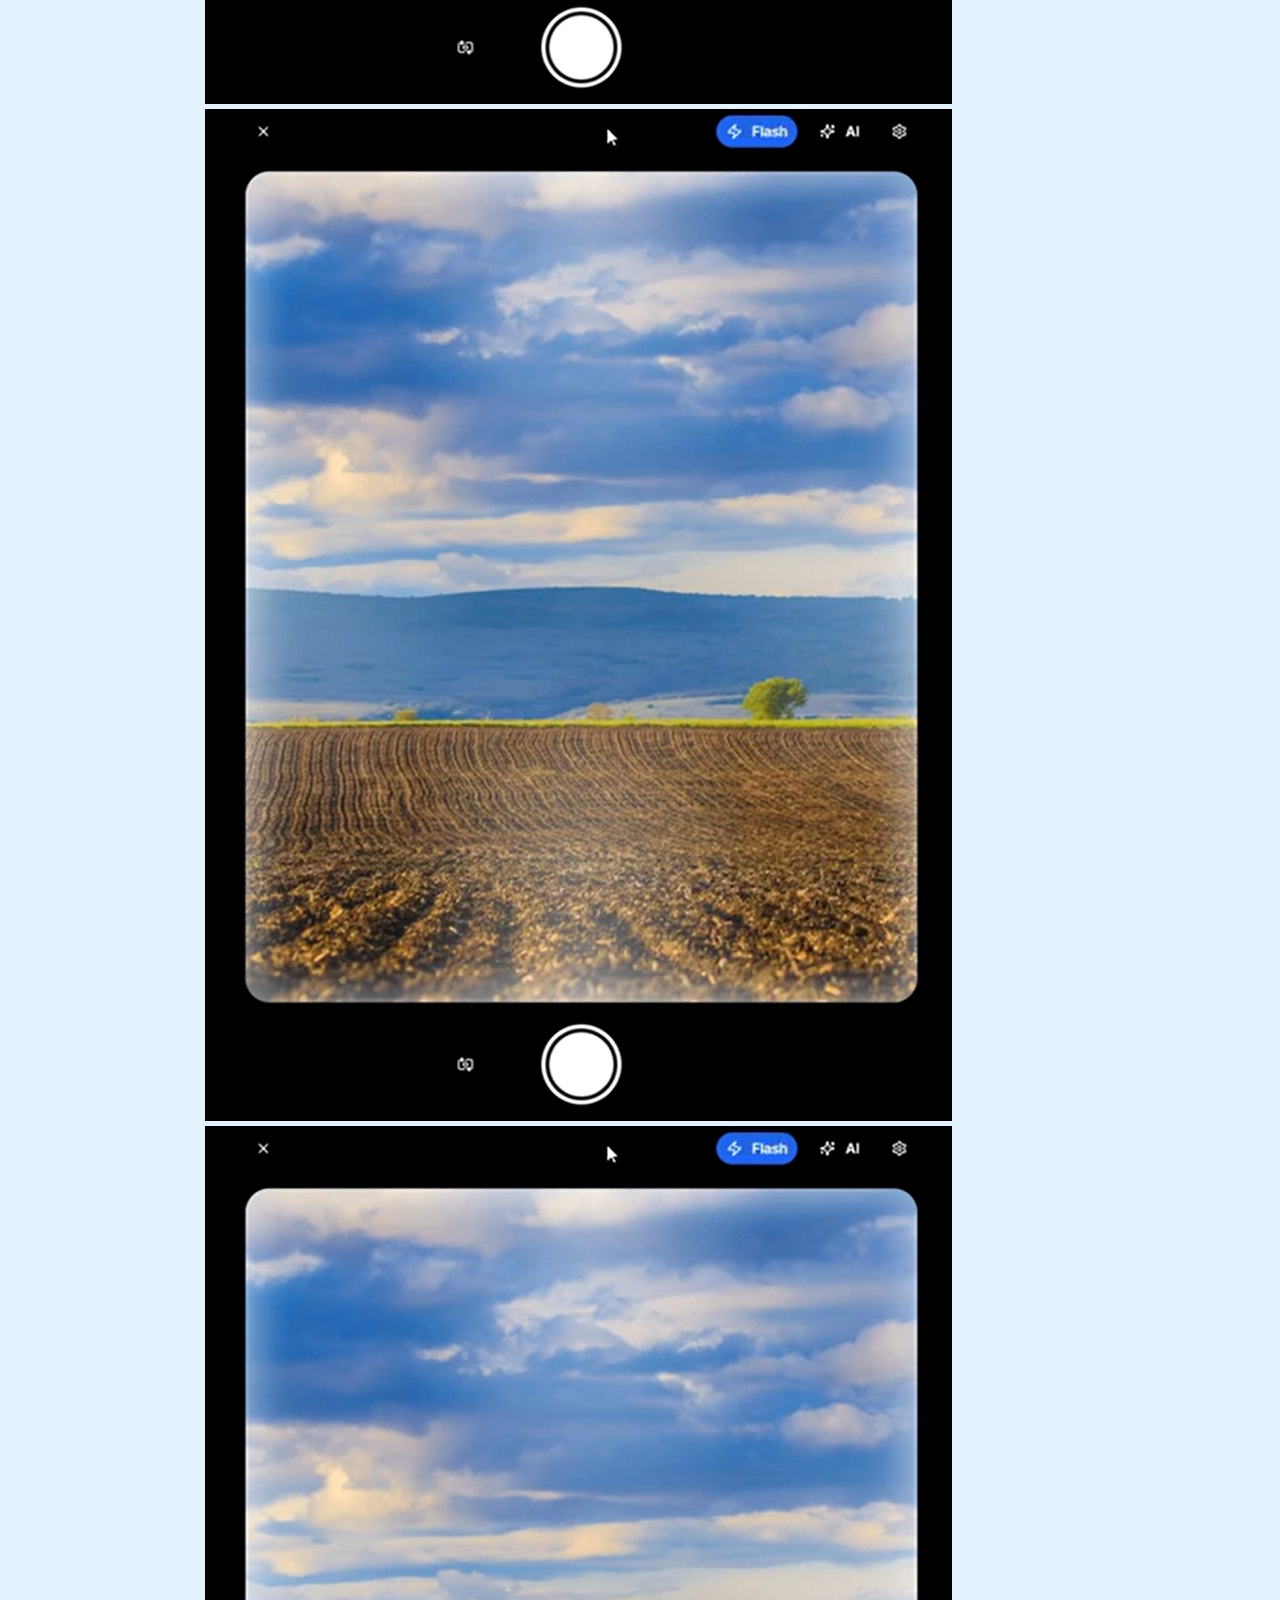
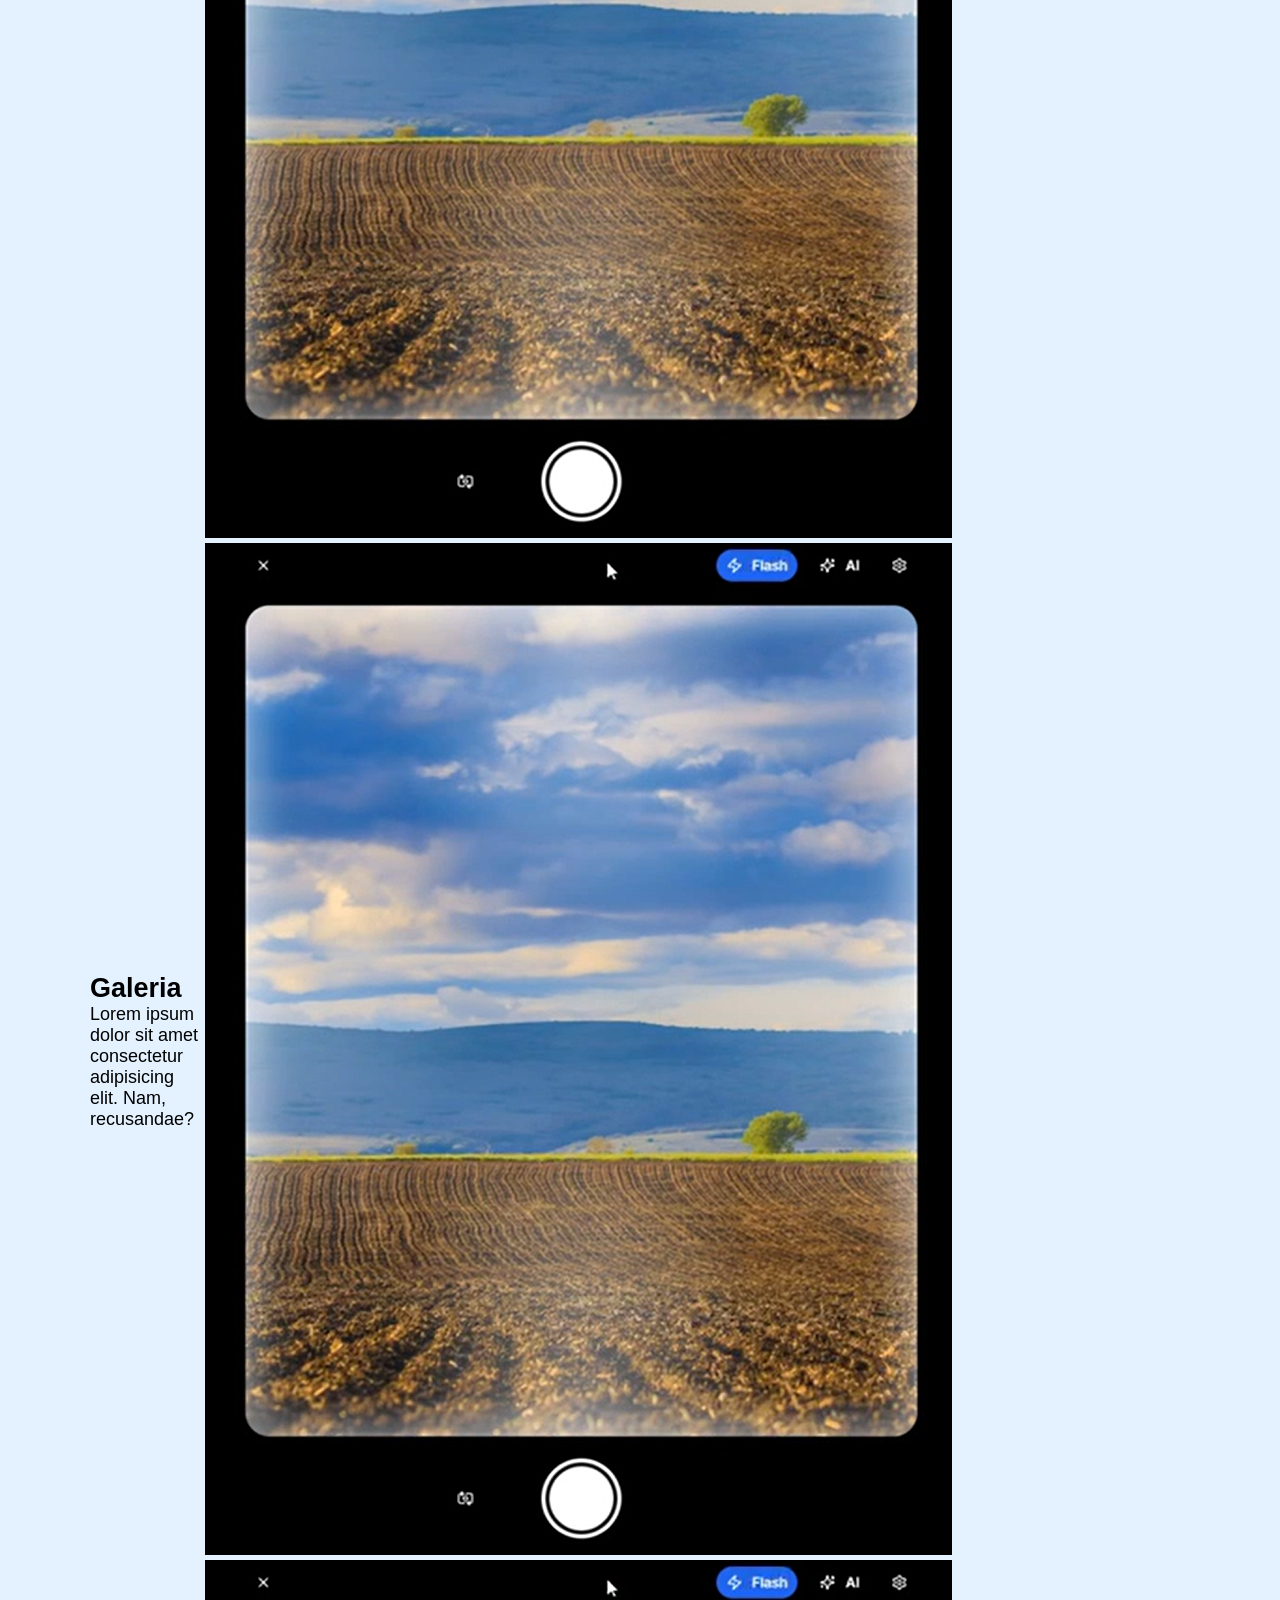
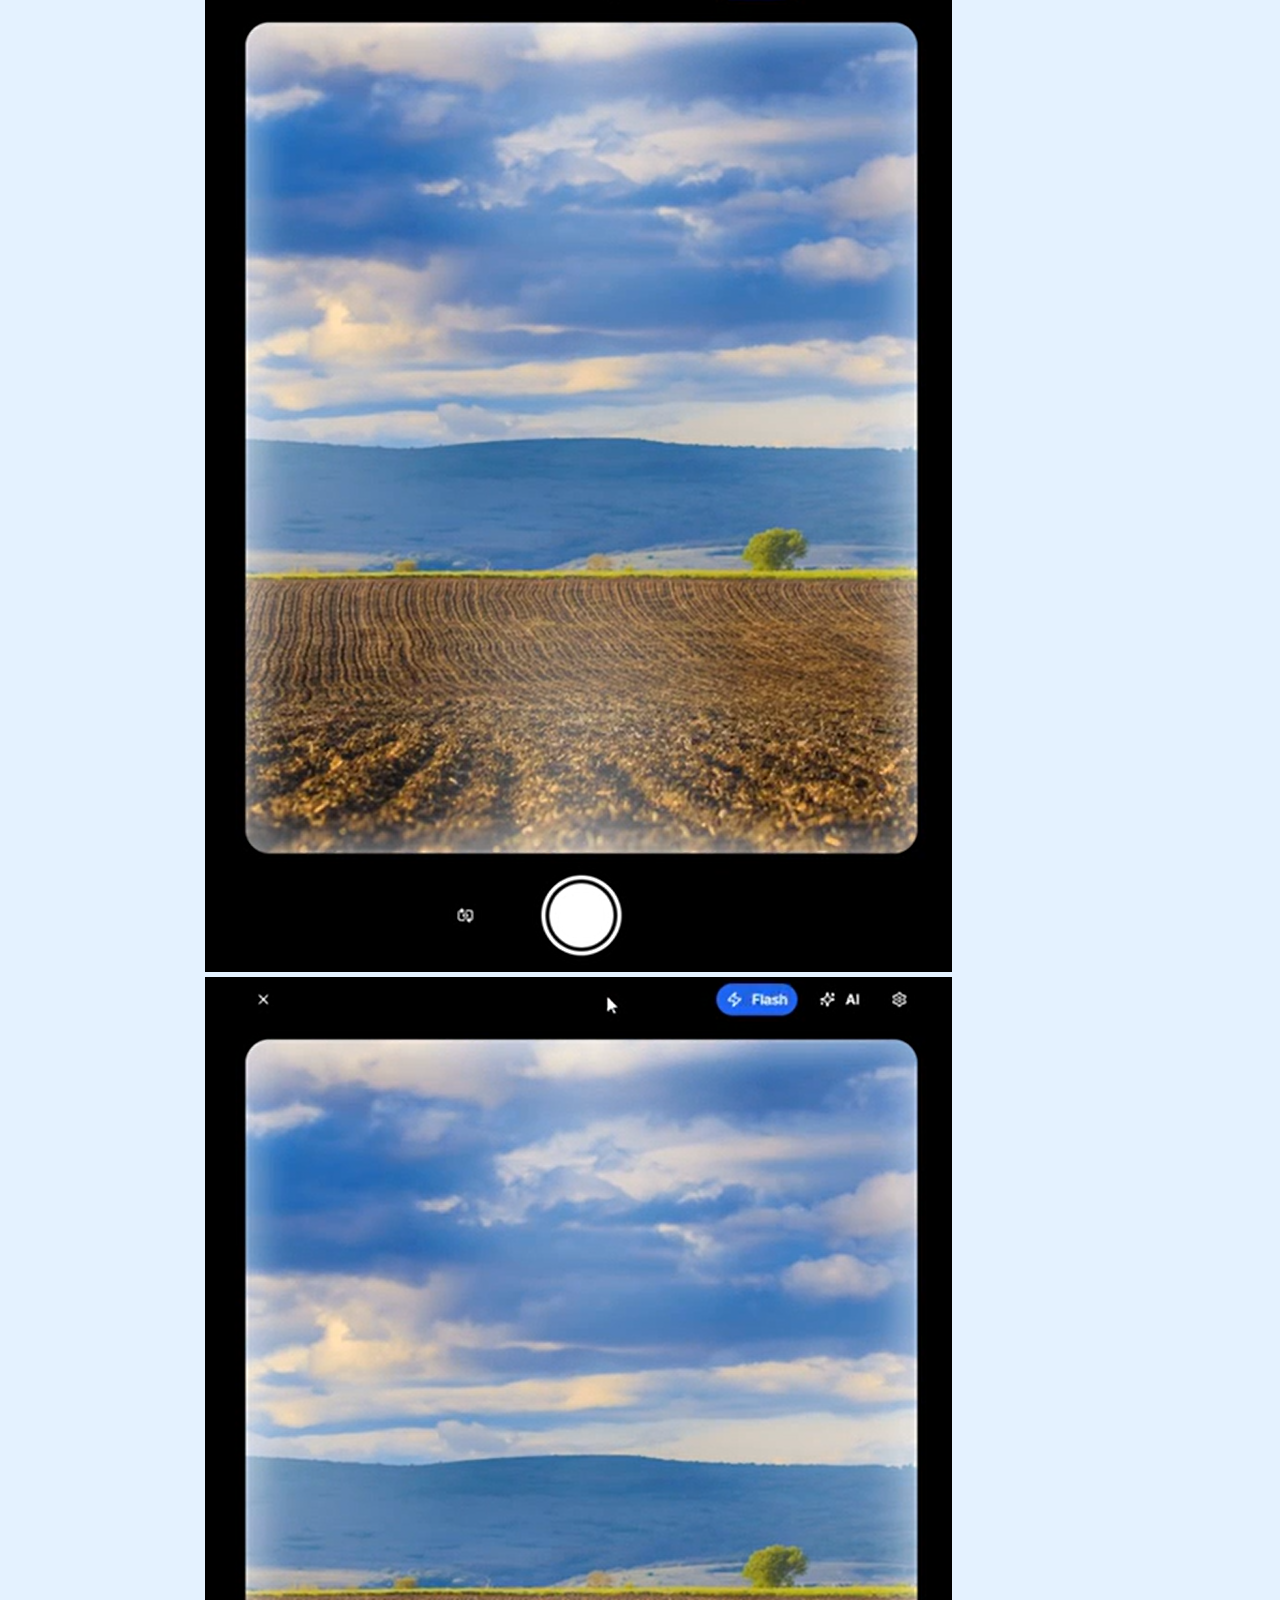
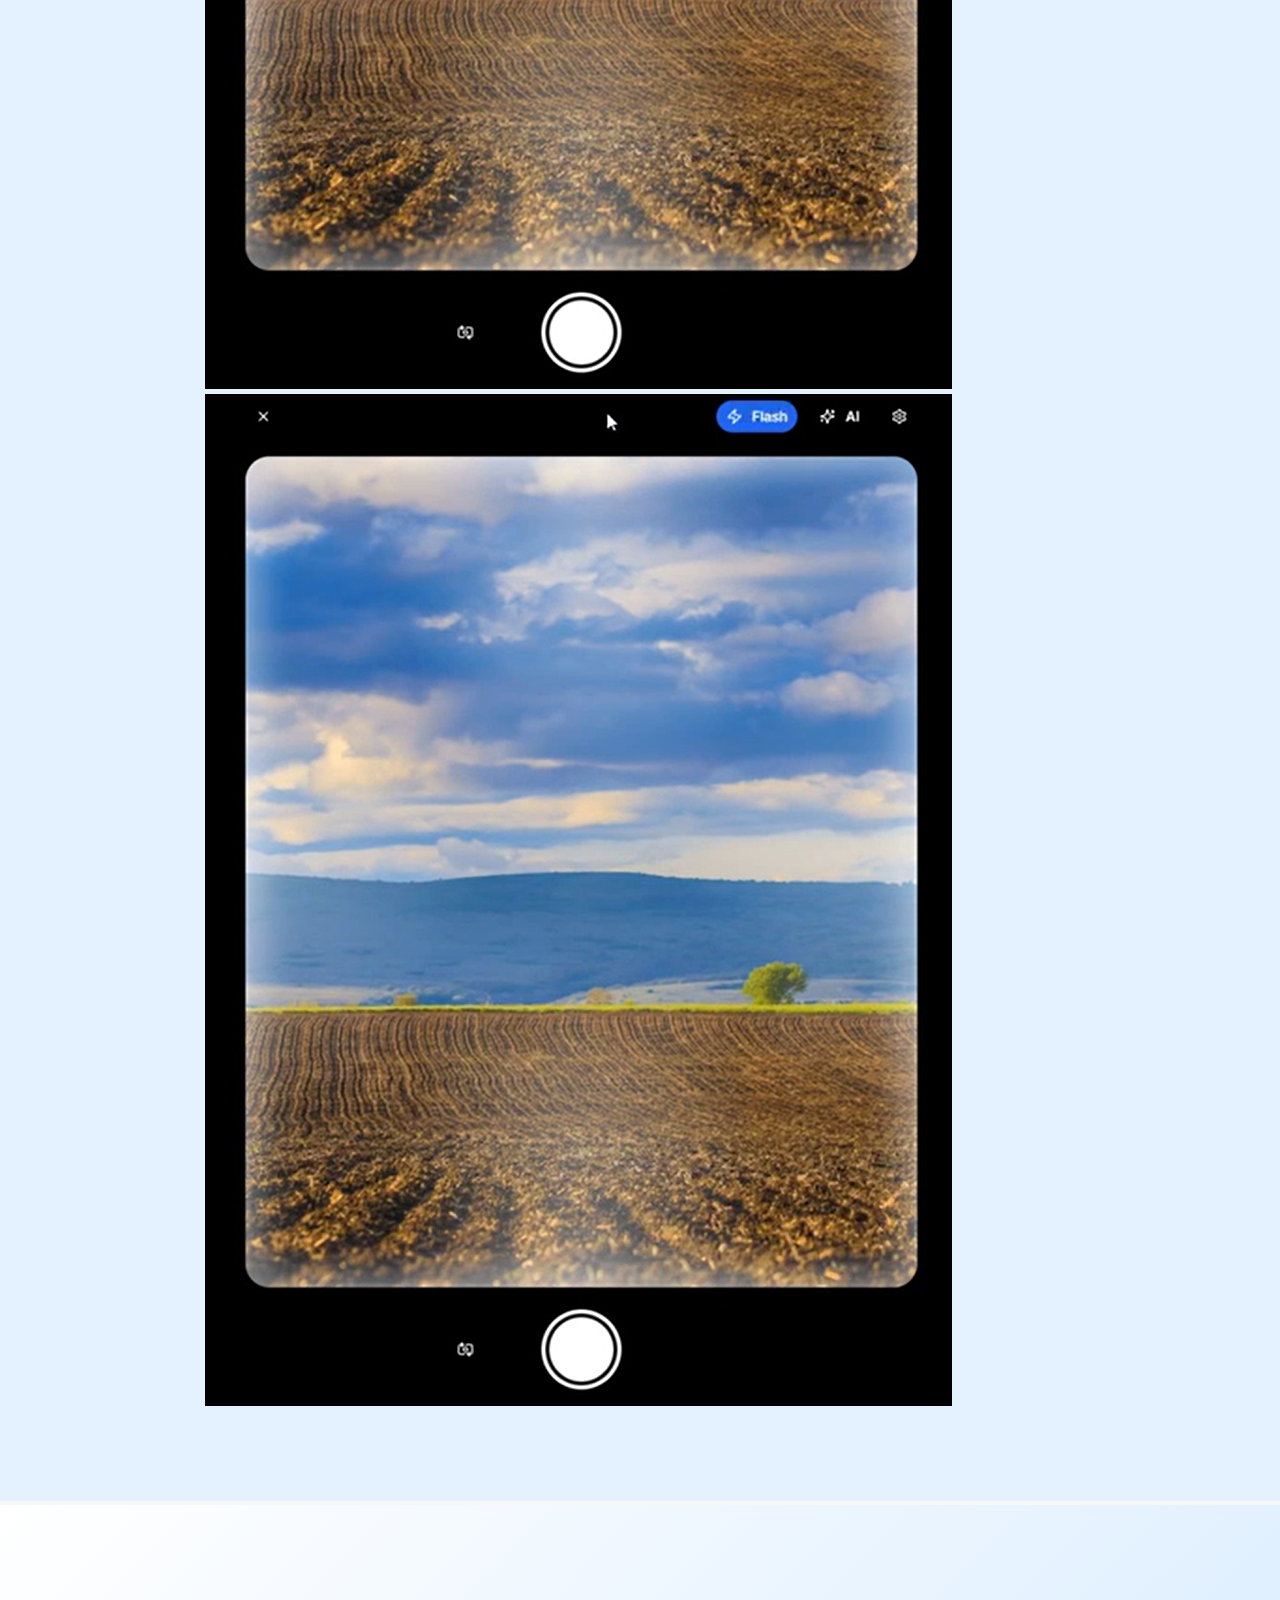
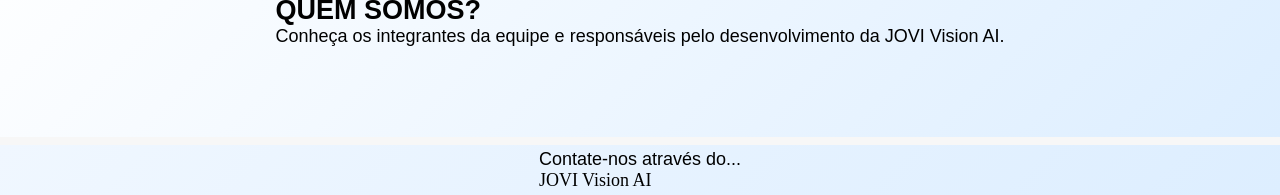
==== commit 368ea534: "pull das alterações e inicio da galeria" ====
--- a/index.html
+++ b/index.html
@@ -76,7 +76,7 @@
                     </div>
                     <div class="sub-publico">
                         <h2 class = "txt1" >Público-Alvo</h2>
-                        <p class = "txtH3" >O foco principal do Jovi VisionAI são os jovens estudantes em período estudantil, que transitam diariamente entre o rigor acadêmico, a vida social e a necessidade de autoexpressão. <br>Para esse público, o celular é uma ferramenta essencial que precisa acompanhar o ritmo da rotina, já que ele vai muito além de que uma ferramenta para estudo; é um aliado para registrar momentos, criar conteúdo e salvar imagens;<br> Com isso, conseguimos oferecer selfies perfeitas em qualquer iluminação através do Flash Frontal Adaptativo; um aparelho com processamento avançado para resultados profissionais sem sobrecargas através do suporte da Nuvem; e portador de uma tecnologia que entende o contexto de cada momento por meio da Inteligência Artificial on-device, entregando experiência inteligente, veloz e total privacidade para registrar tudo sem complicações.</p>
+                        <p class = "txtH3" >O foco principal do Jovi VisionAI são os jovens em período estudantil, que transitam diariamente entre o rigor acadêmico, a vida social e a necessidade de autoexpressão. <br>Para esse público, o celular é uma ferramenta essencial que precisa acompanhar o ritmo da rotina, já que ele vai muito além de que uma ferramenta para estudo; é um aliado para registrar momentos, criar conteúdo e salvar imagens;<br> Com isso, conseguimos oferecer selfies perfeitas em qualquer iluminação através do Flash Frontal Adaptativo; um aparelho com processamento avançado para resultados profissionais sem sobrecargas através do suporte da Nuvem; e portador de uma tecnologia que entende o contexto de cada momento por meio da Inteligência Artificial on-device, entregando experiência inteligente, veloz e total privacidade para registrar tudo sem complicações.</p>
                     </div>
                 </section>
                 <section class="galeria" id="galery">
@@ -85,7 +85,13 @@
                 <p>Lorem ipsum dolor sit amet consectetur adipisicing elit. Nam, recusandae?</p>
             </div>
             <div class="galeria-grid">
-                <!-- Colocar imagens da Galeria aqui -->
+                <a href="" ><img src="/images/Galeria/Flash Frontal.png" alt=""></a>
+                <a href="" ><img src="/images/Galeria/Flash Frontal.png" alt=""></a>
+                <a href="" ><img src="/images/Galeria/Flash Frontal.png" alt=""></a>
+                <a href="" ><img src="/images/Galeria/Flash Frontal.png" alt=""></a>
+                <a href="" ><img src="/images/Galeria/Flash Frontal.png" alt=""></a>
+                <a href="" ><img src="/images/Galeria/Flash Frontal.png" alt=""></a>
+                <a href="" ><img src="/images/Galeria/Flash Frontal.png" alt=""></a>
             </div>
         </section>
         <section class="equipe" id="time">
--- a/css/style.css
+++ b/css/style.css
@@ -1,4 +1,3 @@
-
 :root {
 --color-primary: #000000;
 --color-secondary: #1A1A1A;
@@ -27,10 +26,12 @@
 background-color: rgb(228, 242, 255);
 }
 
+
 .menu {
 position: fixed;
-width: 100%;
 top: 0;
+z-index: 10;
+width: 100%;
 display: flex;
 flex-direction: row;
 align-items: center;
@@ -58,6 +59,7 @@
 .grade {
 display: flex;
 flex-direction: row;
+flex-wrap: wrap;
 align-items: center;
 justify-content: right;
 color: var(--color-text-primary);
@@ -68,6 +70,8 @@
 }
 
 .link {
+display: inline-block;
+white-space: nowrap;
 text-decoration: none;
 background-color: transparent;
 color: var(--color-accent);
@@ -184,7 +188,7 @@
 padding: var(--spacing-md);
 }
 
-.img1,.img2,.img3, .img-publico {
+.img1,.img2,.img3,.img-publico {
 height: 100%;
 object-fit: cover;
 display: block;
@@ -285,8 +289,8 @@
 }
 
 @media (width <= 1024px) {
-.menu {
-    padding: 0 var(--spacing-sm);
+#apr, #solucao, #publico, #galery, #time, #contato {
+scroll-margin-top: 90px;
 }
 
 .grade {
@@ -353,33 +357,36 @@
 }
 
 }
+
 @media (width <= 640px) {
 .menu {
     flex-direction: column;
-    padding: 10px 0;
+    padding: 10px 12px;
+    gap: 8px;
 }
 
 .grade {
-    flex-wrap: wrap;
     justify-content: center;
-    font-size: 13px;
+    gap: 8px;
+    margin: 0;
+    font-size: 12px;
+}
+
+.link {
+    padding: 6px 12px;
+    font-size: 12px;
 }
 
 .ht {
-    font-size: 20px;
-    padding: 12px;
-}
-
-.card1, .card2, .card3,
-.inicio,
-.publico-alvo {
+    font-size: 18px;
+    padding: 8px;
+}
+
+.card1, .card2, .card3,.inicio,.publico-alvo {
     flex-direction: column;
 }
 
-.card-texto,
-.sub-inicio,
-.sub-publico,
-.publico-div-img {
+.card-texto,.sub-inicio,.sub-publico,.publico-div-img {
     width: 100%;
     padding: var(--spacing-sm);
 }
@@ -389,12 +396,15 @@
     max-width: 100%;
 }
 
-.apresentacao, .publico-alvo, .equipe,
-.inicio, .galeria, .area {
+.apresentacao, .publico-alvo, .equipe,.inicio, .galeria, .area {
     padding: var(--spacing-sm);
 }
 
 .sub-Apresentacao h1 {
     font-size: 22px;
 }
+
+#apr, #solucao, #publico, #galery, #time, #contato {
+    scroll-margin-top: 140px;
+}
 }
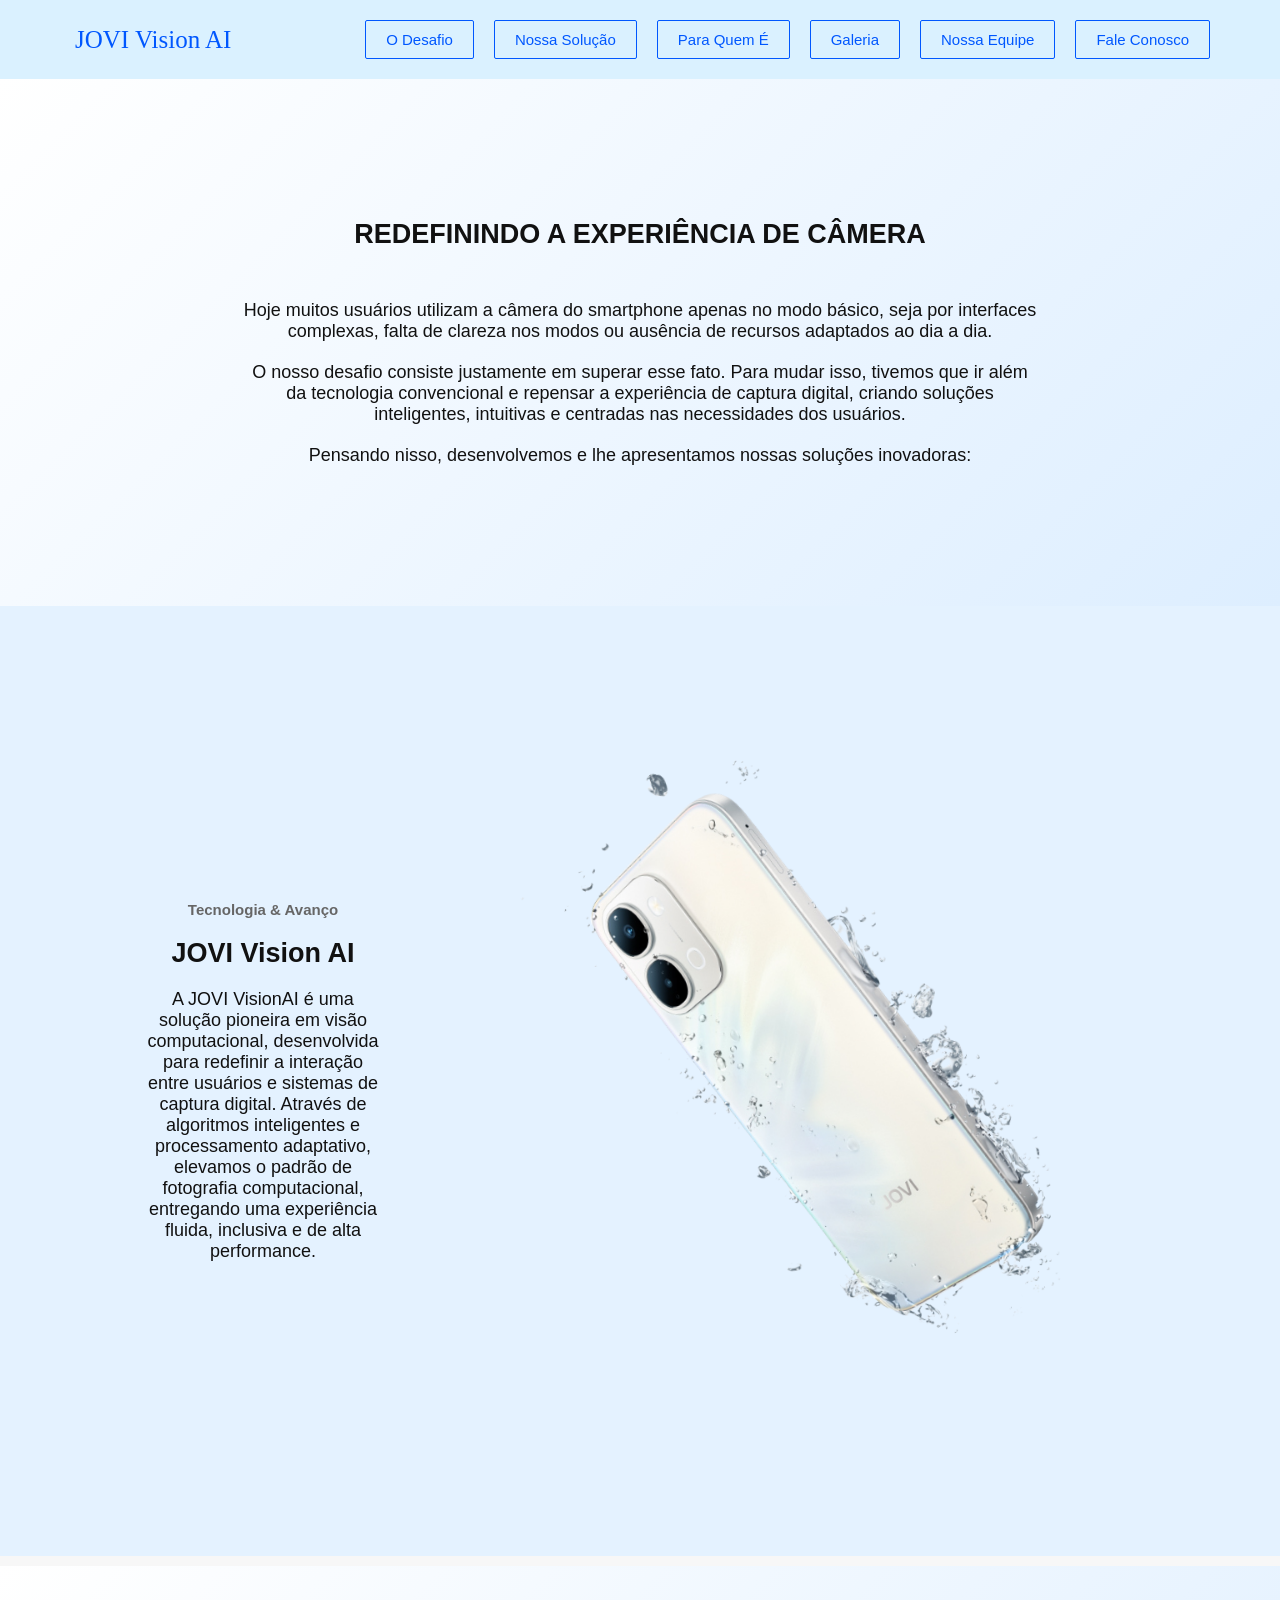
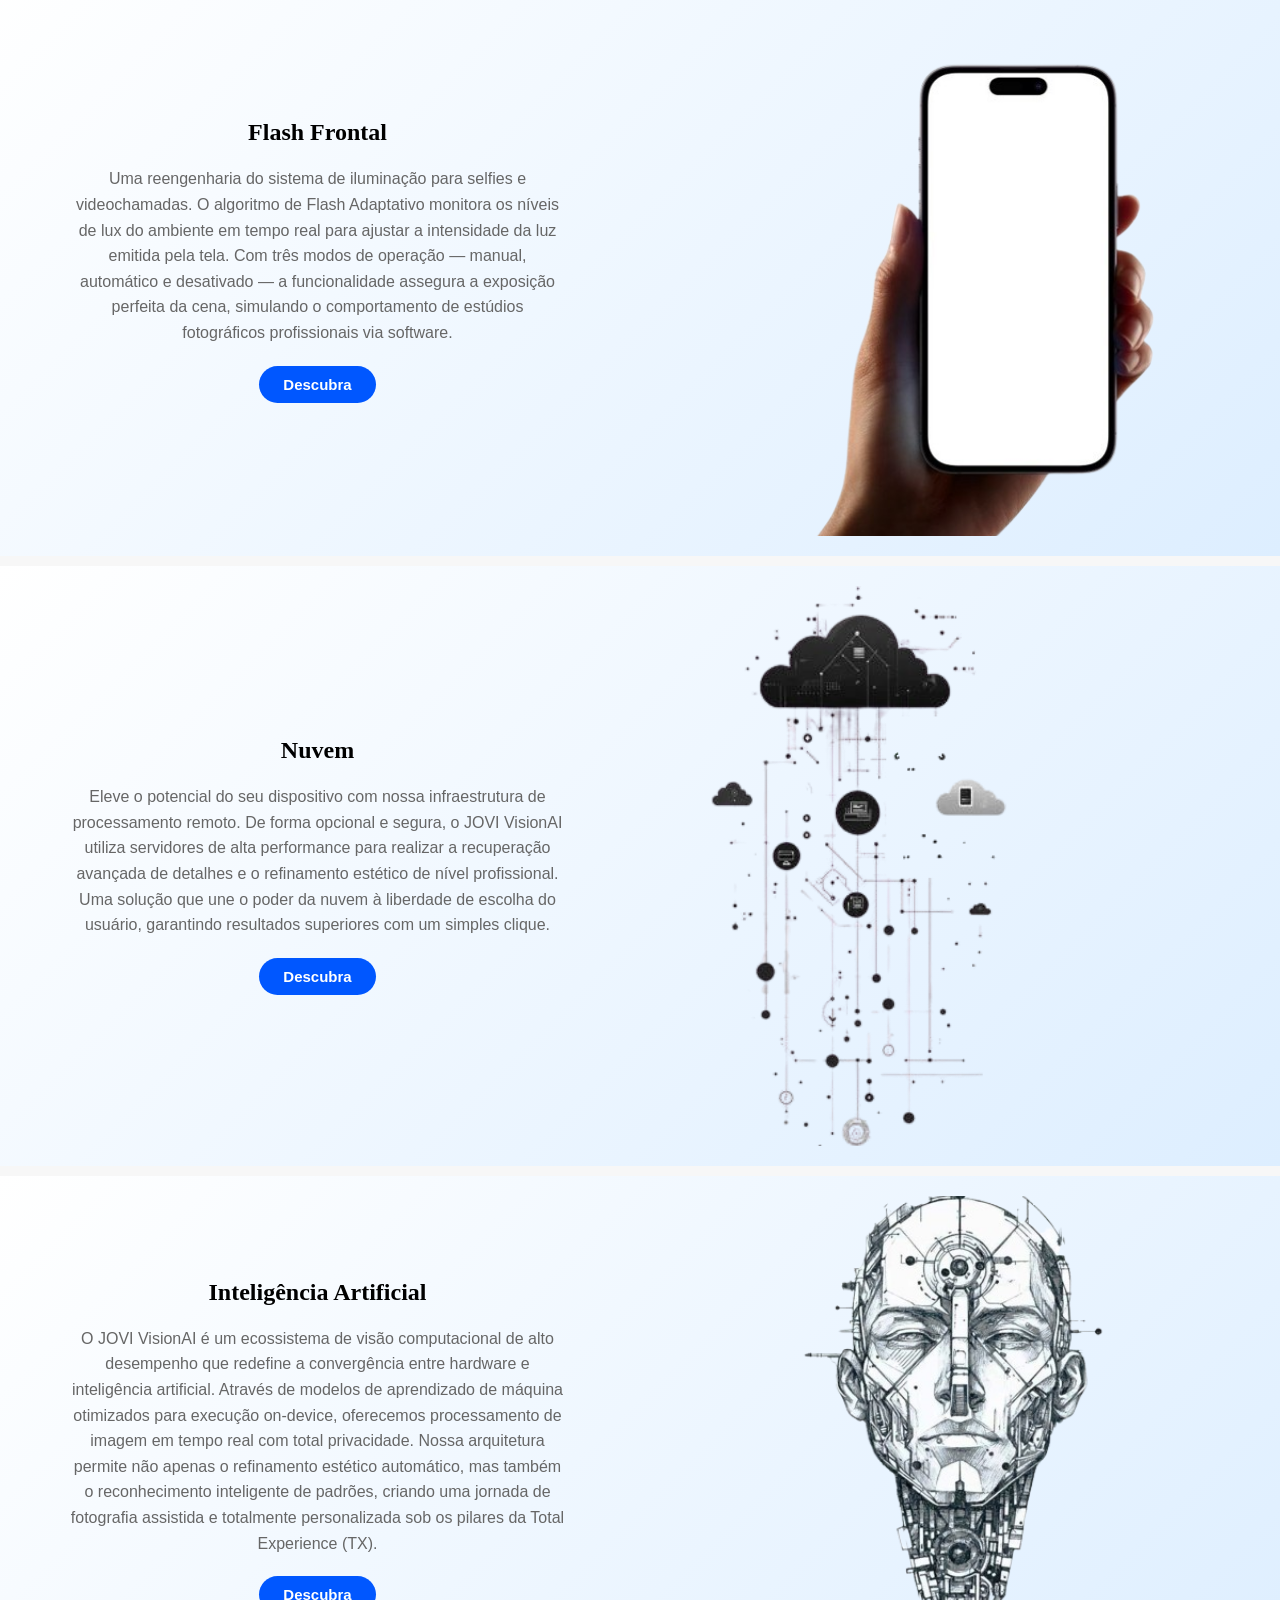
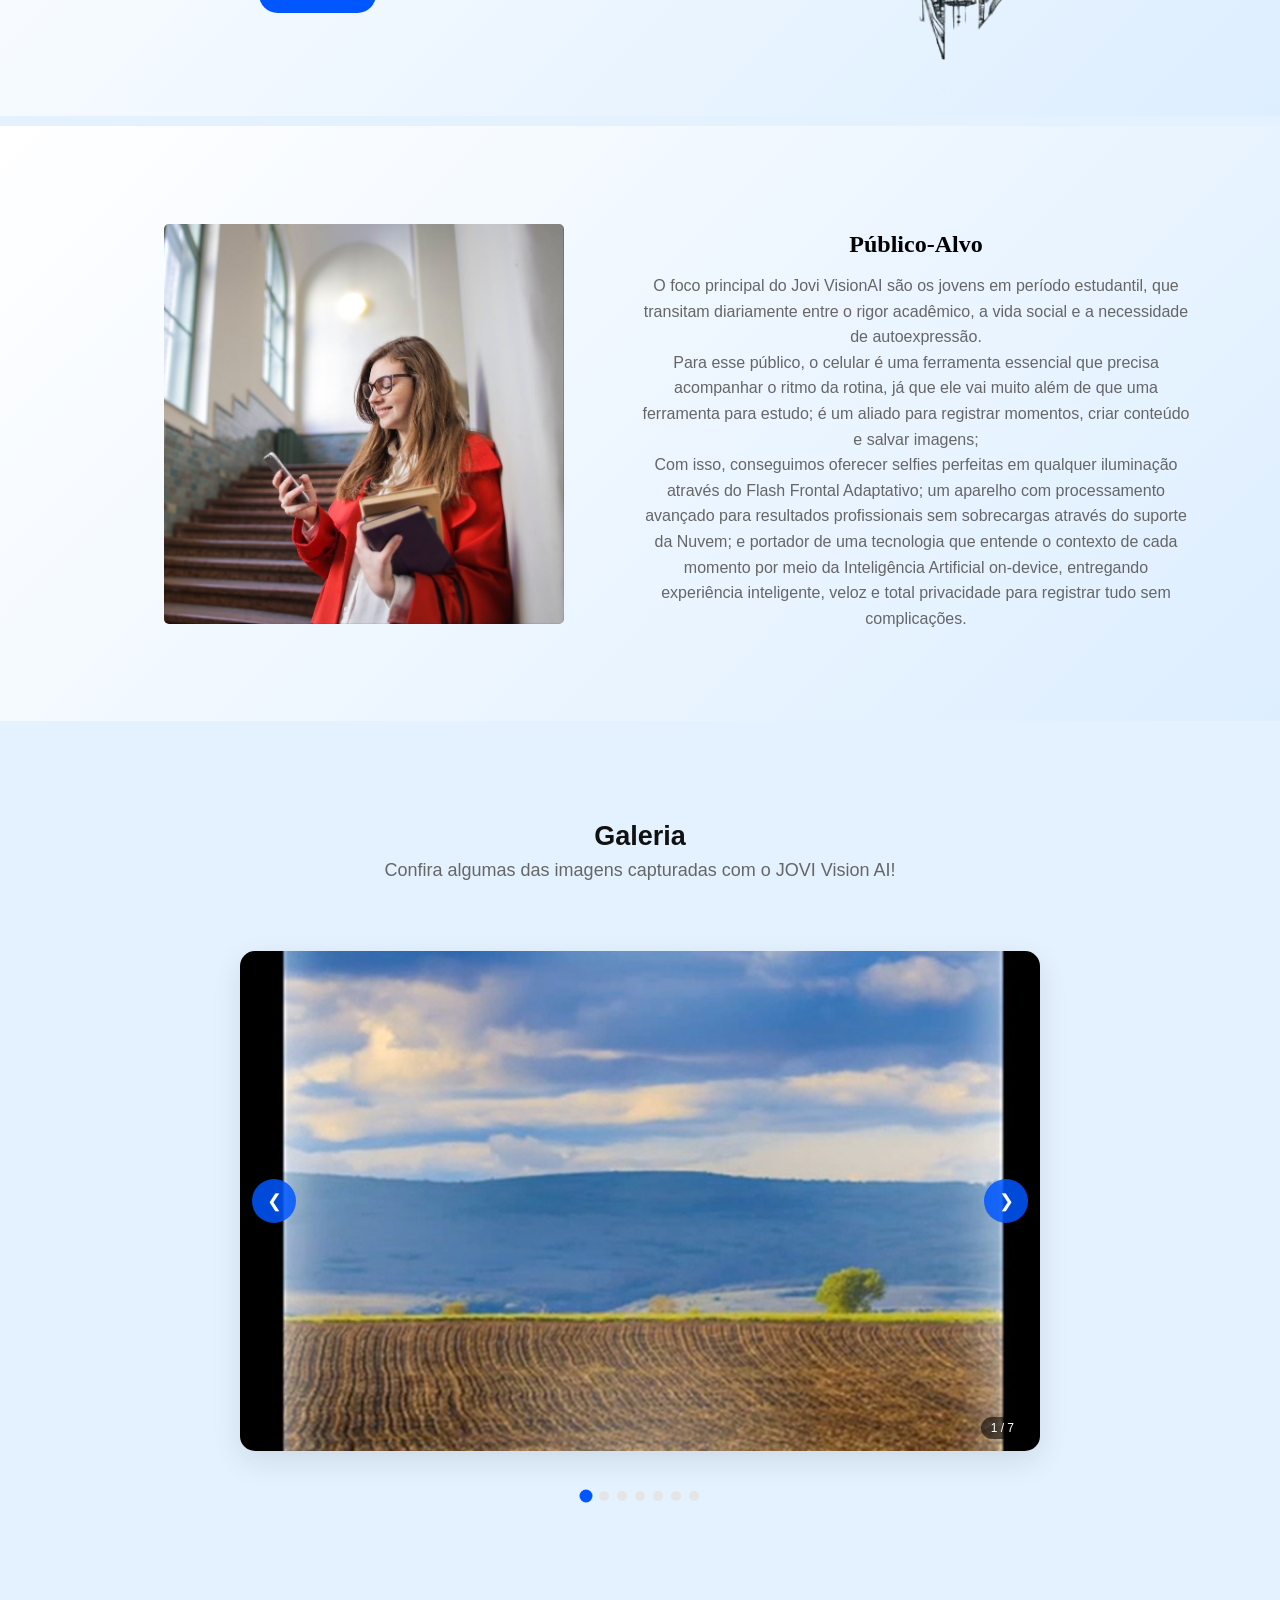
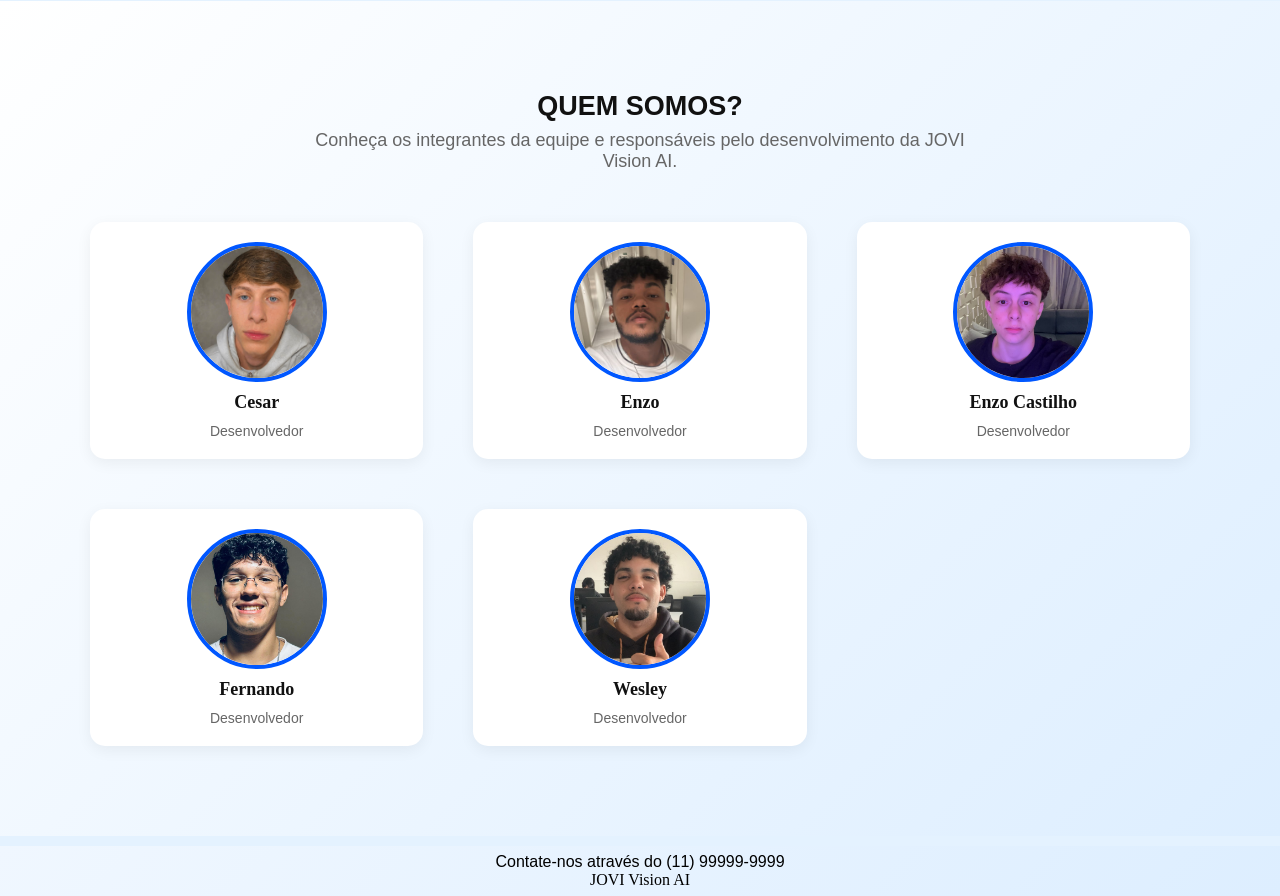
==== commit ad842f48: "Atualizações" ====
--- a/index.html
+++ b/index.html
@@ -2,114 +2,141 @@
 <html lang="pt-br">
 <head>
     <meta charset="UTF-8">
+    <meta name="viewport" content="width=device-width, initial-scale=1.0">
     <title>Jovi Vision AI</title>
     <link rel="stylesheet" href="/css/style.css">
     <link rel="shortcut icon" href="./images/Eng. Dig. logo-p.png" type="image/x-icon">
+    <script src="/js/galeria.js" defer></script>
 </head>
 <body>
+    <header>
+        <div class="menu">
+            <p class="ht">JOVI Vision AI </p>
+            <nav>
+                <ul class="grade">
+                    <li><a class="link" href="#apr">O Desafio</a></li>
+                    <li><a class="link" href="#solucao">Nossa Solução</a></li>
+                    <li><a class="link" href="#publico">Para Quem É</a></li>
+                    <li><a class="link" href="#galery">Galeria</a></li>
+                    <li><a class="link" href="#time">Nossa Equipe</a></li>
+                    <li><a class="link" href="#contato">Fale Conosco</a></li>
+                </ul>
+            </nav>
+        </div>
+    </header>
     <main>
-        <section>
-            <div class="menu">
-                <h1 class="ht">JOVI Vision AI </h1>
-                <nav>
-                    <ul class="grade">
-                        <li><a class="link" href="#apr">O Desafio</a></li> 
-                        <li><a class="link" href="#solucao">Nossa Solução</a></li> 
-                        <li><a class="link" href="#publico">Para Quem É</a></li> 
-                        <li><a class="link" href="#galery">Galeria</a></li> 
-                        <li><a class="link" href="#time">Nossa Equipe</a></li> 
-                        <li><a class="link" href="#contato">Fale Conosco</a></li> 
-                    </ul>
-                </nav>
-            </div>
-        </section>
         <section class="apresentacao" id="apr">
             <div class="sub-Apresentacao">
                 <h1>REDEFININDO A EXPERIÊNCIA DE CÂMERA</h1>
-                <p>Hoje muitos usuários utilizam a câmera do smartphone apenas no modo básico, seja por interfaces complexas, falta de clareza nos modos ou ausência de recursos adaptados ao dia a dia.</p> 
-                <p>O nosso desafio consiste justamente em superar esse fato. Para mudar isso, tivemos que ir além da tecnologia convencional e repensar a experiência de captura digital, criando soluções inteligentes, intuitivas e centradas nas necessidades dos usuários.</p> 
+                <p>Hoje muitos usuários utilizam a câmera do smartphone apenas no modo básico, seja por interfaces complexas, falta de clareza nos modos ou ausência de recursos adaptados ao dia a dia.</p>
+                <p>O nosso desafio consiste justamente em superar esse fato. Para mudar isso, tivemos que ir além da tecnologia convencional e repensar a experiência de captura digital, criando soluções inteligentes, intuitivas e centradas nas necessidades dos usuários.</p>
                 <p>Pensando nisso, desenvolvemos e lhe apresentamos nossas soluções inovadoras:</p>
-            </div>    
+            </div>
         </section>
         <section class="inicio" id="solucao">
             <div class="sub-inicio">
                 <h3>Tecnologia & Avanço</h3>
-                <h1>JOVI Vision AI</h1>
+                <h2>JOVI Vision AI</h2>
                 <p>A JOVI VisionAI é uma solução pioneira em visão computacional, desenvolvida para redefinir a interação entre usuários e sistemas de captura digital. Através de algoritmos inteligentes e processamento adaptativo, elevamos o padrão de fotografia computacional, entregando uma experiência fluida, inclusiva e de alta performance.</p>
             </div>
             <div>
                 <img class="imgY31" src="./images/Imagem ajustada para posição noroeste (5).png" alt="Imagem do Y31">
-            </div>    
+            </div>
         </section>
-            <section class="area">
-                <div class="sub-area">
+        <section class="area">
+            <div class="sub-area">
+            </div>
+            <div class="card1">
+                <div class="card-texto">
+                    <h2 class="txt">Flash Frontal</h2>
+                    <p class="txtH3">Uma reengenharia do sistema de iluminação para selfies e videochamadas. O algoritmo de Flash Adaptativo monitora os níveis de lux do ambiente em tempo real para ajustar a intensidade da luz emitida pela tela. Com três modos de operação — manual, automático e desativado — a funcionalidade assegura a exposição perfeita da cena, simulando o comportamento de estúdios fotográficos profissionais via software.</p>
+                    <a class="btns" href="./pages/Flash_CF.html" target="_blank" rel="noopener noreferrer">Descubra</a>
                 </div>
-                <div class="card1">
-                    <div class="card-texto">
-                        <h2 class="txt">Flash Frontal</h2>
-                        <h3 class="txtH3">Uma reengenharia do sistema de iluminação para selfies e videochamadas. O algoritmo de Flash Adaptativo monitora os níveis de lux do ambiente em tempo real para ajustar a intensidade da luz emitida pela tela. Com três modos de operação — manual, automático e desativado — a funcionalidade assegura a exposição perfeita da cena, simulando o comportamento de estúdios fotográficos profissionais via software.</h3>
-                        <a class="btns" href="./pages/Flash_CF.html" target="_blank">Descubra</a>
-                    </div>
-                    <img class="img1" src="./images/flash-sem_fundo.png" alt="Imagem de uma mão segurando um celular com a tela bastante iluminada, simulando um flash.">
+                <img class="img1" src="./images/flash-sem_fundo.png" alt="Imagem de uma mão segurando um celular com a tela bastante iluminada, simulando um flash.">
+            </div>
+            <div class="card2">
+                <div class="card-texto">
+                    <h2 class="txt">Nuvem</h2>
+                    <p class="txtH3">Eleve o potencial do seu dispositivo com nossa infraestrutura de processamento remoto. De forma opcional e segura, o JOVI VisionAI utiliza servidores de alta performance para realizar a recuperação avançada de detalhes e o refinamento estético de nível profissional. Uma solução que une o poder da nuvem à liberdade de escolha do usuário, garantindo resultados superiores com um simples clique.</p>
+                    <a class="btns" href="./pages/nuvem.html" target="_blank" rel="noopener noreferrer">Descubra</a>
                 </div>
-                <div class="card2">
-                    <div class="card-texto">
-                        <h2 class="txt">Nuvem</h2>
-                        <h3 class="txtH3">Eleve o potencial do seu dispositivo com nossa infraestrutura de processamento remoto. De forma opcional e segura, o JOVI VisionAI utiliza servidores de alta performance para realizar a recuperação avançada de detalhes e o refinamento estético de nível profissional. Uma solução que une o poder da nuvem à liberdade de escolha do usuário, garantindo resultados superiores com um simples clique.</h3>
-                        <a class="btns" href="./pages/nuvem.html" target="_blank">Descubra</a>
-                    </div>
-                    <div id="divImg">
-                        <img class="img2" src="./images/nuvem-Sem_fundo.png" alt="Imagem de uma nuvem conectada a diversos dispositivos.">
-                    </div>
-                </div>     
-                <div class="card3">
-                    <div class="card-texto">
-                        <h2 class="txt">Inteligência Artificial</h2>
-                        <h3  class="txtH3">O JOVI VisionAI é um ecossistema de visão computacional de alto desempenho que redefine a convergência entre hardware e inteligência artificial. Através de modelos de aprendizado de máquina otimizados para execução on-device, oferecemos processamento de imagem em tempo real com total privacidade. Nossa arquitetura permite não apenas o refinamento estético automático, mas também o reconhecimento inteligente de padrões, criando uma jornada de fotografia assistida e totalmente personalizada sob os pilares da Total Experience (TX).</h3>
-                        <a class="btns" href="./pages/AI_Foto.html" target="_blank">Descubra</a>
-                    </div>
-                    <img class="img3" src="./images/IA-sem_fundo.png" alt="Imagem do rosto de um robô humanoide.">
+                <div id="divImg">
+                    <img class="img2" src="./images/nuvem-Sem_fundo.png" alt="Imagem de uma nuvem conectada a diversos dispositivos.">
                 </div>
-                <section class="publico-alvo" id="publico">
-                    <div class="publico-div-img">
-                        <img class="img-publico" src="./images/Estudante Full-time.jpg" alt="Imagem de um estudante">
-                    </div>
-                    <div class="sub-publico">
-                        <h2 class = "txt1" >Público-Alvo</h2>
-                        <p class = "txtH3" >O foco principal do Jovi VisionAI são os jovens em período estudantil, que transitam diariamente entre o rigor acadêmico, a vida social e a necessidade de autoexpressão. <br>Para esse público, o celular é uma ferramenta essencial que precisa acompanhar o ritmo da rotina, já que ele vai muito além de que uma ferramenta para estudo; é um aliado para registrar momentos, criar conteúdo e salvar imagens;<br> Com isso, conseguimos oferecer selfies perfeitas em qualquer iluminação através do Flash Frontal Adaptativo; um aparelho com processamento avançado para resultados profissionais sem sobrecargas através do suporte da Nuvem; e portador de uma tecnologia que entende o contexto de cada momento por meio da Inteligência Artificial on-device, entregando experiência inteligente, veloz e total privacidade para registrar tudo sem complicações.</p>
-                    </div>
-                </section>
-                <section class="galeria" id="galery">
-                    <div class="sub-galeria">
+            </div>
+            <div class="card3">
+                <div class="card-texto">
+                    <h2 class="txt">Inteligência Artificial</h2>
+                    <p class="txtH3">O JOVI VisionAI é um ecossistema de visão computacional de alto desempenho que redefine a convergência entre hardware e inteligência artificial. Através de modelos de aprendizado de máquina otimizados para execução on-device, oferecemos processamento de imagem em tempo real com total privacidade. Nossa arquitetura permite não apenas o refinamento estético automático, mas também o reconhecimento inteligente de padrões, criando uma jornada de fotografia assistida e totalmente personalizada sob os pilares da Total Experience (TX).</p>
+                    <a class="btns" href="./pages/AI_Foto.html" target="_blank" rel="noopener noreferrer">Descubra</a>
+                </div>
+                <img class="img3" src="./images/IA-sem_fundo.png" alt="Imagem do rosto de um robô humanoide.">
+            </div>
+        </section>
+        <section class="publico-alvo" id="publico">
+            <div class="publico-div-img">
+                <img class="img-publico" src="./images/Estudante Full-time.jpg" alt="Imagem de um estudante">
+            </div>
+            <div class="sub-publico">
+                <h2 class = "txt1" >Público-Alvo</h2>
+                <p class = "txtH3" >O foco principal do Jovi VisionAI são os jovens em período estudantil, que transitam diariamente entre o rigor acadêmico, a vida social e a necessidade de autoexpressão. <br>Para esse público, o celular é uma ferramenta essencial que precisa acompanhar o ritmo da rotina, já que ele vai muito além de que uma ferramenta para estudo; é um aliado para registrar momentos, criar conteúdo e salvar imagens;<br> Com isso, conseguimos oferecer selfies perfeitas em qualquer iluminação através do Flash Frontal Adaptativo; um aparelho com processamento avançado para resultados profissionais sem sobrecargas através do suporte da Nuvem; e portador de uma tecnologia que entende o contexto de cada momento por meio da Inteligência Artificial on-device, entregando experiência inteligente, veloz e total privacidade para registrar tudo sem complicações.</p>
+            </div>
+        </section>
+        <section class="galeria" id="galery">
+            <div class="sub-galeria">
                 <h2>Galeria</h2>
-                <p>Lorem ipsum dolor sit amet consectetur adipisicing elit. Nam, recusandae?</p>
+                <p>Confira algumas das imagens capturadas com o JOVI Vision AI!</p>
             </div>
-            <div class="galeria-grid">
-                <a href="" ><img src="/images/Galeria/Flash Frontal.png" alt=""></a>
-                <a href="" ><img src="/images/Galeria/Flash Frontal.png" alt=""></a>
-                <a href="" ><img src="/images/Galeria/Flash Frontal.png" alt=""></a>
-                <a href="" ><img src="/images/Galeria/Flash Frontal.png" alt=""></a>
-                <a href="" ><img src="/images/Galeria/Flash Frontal.png" alt=""></a>
-                <a href="" ><img src="/images/Galeria/Flash Frontal.png" alt=""></a>
-                <a href="" ><img src="/images/Galeria/Flash Frontal.png" alt=""></a>
+            <div class="galeria-carousel">
+                <button class="carousel-btn carousel-prev" aria-label="Imagem anterior">&#10094;</button>
+                <div class="carousel-imagem-box">
+                    <img id="carousel-imagem" src="/images/Galeria/Flash Frontal.png" alt="Foto da galeria JOVI Vision AI">
+                </div>
+                <button class="carousel-btn carousel-next" aria-label="Próxima imagem">&#10095;</button>
+                <span class="carousel-contador" id="carousel-contador">1 / 7</span>
             </div>
+            <div class="carousel-dots" id="carousel-dots"></div>
         </section>
         <section class="equipe" id="time">
             <div class="sub-equipe">
                 <h2>QUEM SOMOS?</h2>
                 <p>Conheça os integrantes da equipe e responsáveis pelo desenvolvimento da JOVI Vision AI.</p>
             </div>
-            <!-- Colocar a gente aqui de alguma forma -->
+            <div class="equipe-grid">
+                <div class="membro-card">
+                    <img class="membro-foto" src="./images/Equipe/Cesar.jpeg" alt="Foto de Cesar">
+                    <h3 class="membro-nome">Cesar</h3>
+                    <p class="membro-cargo">Desenvolvedor</p>
+                </div>
+                <div class="membro-card">
+                    <img class="membro-foto" src="./images/Equipe/Enzo.jpeg" alt="Foto de Enzo">
+                    <h3 class="membro-nome">Enzo</h3>
+                    <p class="membro-cargo">Desenvolvedor</p>
+                </div>
+                <div class="membro-card">
+                    <img class="membro-foto" src="./images/Equipe/Castilho.jpeg" alt="Foto de Enzo Castilho">
+                    <h3 class="membro-nome">Enzo Castilho</h3>
+                    <p class="membro-cargo">Desenvolvedor</p>
+                </div>
+                <div class="membro-card">
+                    <img class="membro-foto" src="./images/Equipe/Fernando.jpeg" alt="Foto de Fernando">
+                    <h3 class="membro-nome">Fernando</h3>
+                    <p class="membro-cargo">Desenvolvedor</p>
+                </div>
+                <div class="membro-card">
+                    <img class="membro-foto" src="./images/Equipe/Wesley.jpeg" alt="Foto de Wesley">
+                    <h3 class="membro-nome">Wesley</h3>
+                    <p class="membro-cargo">Desenvolvedor</p>
+                </div>
+            </div>
         </section>
-        <div>
-                </div>
-                <section class="fim" id="contato"> 
-                    <div class="texto-fim">
-                        <p class="txtContato">Contate-nos através do...</p>     <!-- Colocar alguma forma de contato -->
-                        <p id="rodape" >JOVI Vision AI</p>
-                    </div>
-                </section>
-            </section>
-        </main>
-    </body>
-    </html>+    </main>
+    <section class="fim" id="contato">
+        <div class="texto-fim">
+            <p class="txtContato">Contate-nos através do (11) 99999-9999</p>
+            <p id="rodape">JOVI Vision AI</p>
+        </div>
+    </section>
+    <script src="./js/main.js"></script>
+</body>
+</html>
--- a/css/style.css
+++ b/css/style.css
@@ -26,11 +26,17 @@
 background-color: rgb(228, 242, 255);
 }
 
+main {
+display: grid;
+grid-template-columns: 1fr;
+gap: 10px;
+}
+
 
 .menu {
-position: fixed;
+position: sticky;
 top: 0;
-z-index: 10;
+z-index: 1000;
 width: 100%;
 display: flex;
 flex-direction: row;
@@ -39,7 +45,6 @@
 padding: 0 var(--spacing-md);
 background-color: rgba(215, 240, 255, 0.8);
 transition: 0.3s ease-in-out;
-z-index: 1000;
 }
 
 .menu:hover {
@@ -98,6 +103,68 @@
 background: linear-gradient(135deg, #ffffff 0%, #ddeeff 100%);
 }
 
+.equipe {
+flex-direction: column;
+align-items: stretch;
+gap: var(--spacing-md);
+}
+
+.sub-equipe {
+text-align: center;
+max-width: 700px;
+margin: 0 auto;
+color: var(--color-text-primary);
+}
+
+.sub-equipe p {
+color: var(--color-text-secondary);
+margin-top: 8px;
+}
+
+.equipe-grid {
+display: grid;
+grid-template-columns: repeat(3, minmax(0, 1fr));
+gap: var(--spacing-md);
+width: 100%;
+}
+
+.membro-card {
+display: flex;
+flex-direction: column;
+align-items: center;
+text-align: center;
+gap: 10px;
+background: var(--color-background);
+border-radius: 15px;
+padding: var(--spacing-sm);
+box-shadow: 0 4px 15px rgba(0, 0, 0, 0.06);
+}
+
+.membro-foto {
+width: 140px;
+height: 140px;
+object-fit: cover;
+border-radius: 50%;
+border: 4px solid var(--color-accent);
+transition: 0.3s ease-in-out;
+}
+
+.membro-foto:hover {
+transform: scale(1.08);
+box-shadow: 0 6px 18px rgba(0, 87, 255, 0.3);
+}
+
+.membro-nome {
+font-family: Georgia, 'Times New Roman', Times, serif;
+font-size: 18px;
+color: var(--color-text-primary);
+}
+
+.membro-cargo {
+font-size: 14px;
+color: var(--color-text-secondary);
+}
+
 .sub-Apresentacao {
 color: var(--color-text-primary);
 width: 100%;
@@ -153,21 +220,17 @@
 }
 
 .area {
-display: flex;
-flex-direction: column;
-align-items: center;
-justify-content: center;
-width: 100%;
-gap: 4px;
+display: grid;
+grid-template-columns: 1fr;
+gap: 10px;
+width: 100%;
 font-size: large;
 background-color: var(--color-background-alt);
-flex-wrap: wrap;
 }
 
 .card1,.card2,.card3 {
-display: flex;
-justify-content: space-between;
-flex-direction: row;
+display: grid;
+grid-template-columns: minmax(0, 1fr) minmax(0, 1fr);
 align-items: center;
 gap: var(--spacing-md);
 background: linear-gradient(135deg, #ffffff 0%, #ddeeff 100%);
@@ -178,7 +241,7 @@
 }
 
 .card-texto {
-width: 50%;
+width: 100%;
 display: flex;
 flex-direction: column;
 justify-content: center;
@@ -192,6 +255,7 @@
 height: 100%;
 object-fit: cover;
 display: block;
+justify-self: end;
 transition: 0.3s ease-in-out;
 }
 
@@ -274,7 +338,114 @@
 border-radius: 5px;
 }
 
+
+.galeria {
+flex-direction: column;
+align-items: center;
+gap: var(--spacing-sm);
+}
+
+.sub-galeria {
+text-align: center;
+color: var(--color-text-primary);
+}
+
+.sub-galeria p {
+color: var(--color-text-secondary);
+margin-top: 8px;
+}
+
+.galeria-carousel {
+position: relative;
+width: 100%;
+max-width: 800px;
+margin: var(--spacing-md) auto 0;
+}
+
+.carousel-imagem-box {
+width: 100%;
+aspect-ratio: 16 / 10;
+border-radius: 15px;
+overflow: hidden;
+background: var(--color-background-alt);
+box-shadow: 0 10px 30px rgba(0, 0, 0, 0.1);
+}
+
+.carousel-imagem-box img {
+width: 100%;
+height: 100%;
+object-fit: cover;
+display: block;
+}
+
+.carousel-btn {
+position: absolute;
+top: 50%;
+transform: translateY(-50%);
+width: 44px;
+height: 44px;
+border-radius: 50%;
+border: none;
+background: rgba(0, 87, 255, 0.85);
+color: white;
+font-size: 18px;
+cursor: pointer;
+display: flex;
+align-items: center;
+justify-content: center;
+transition: 0.3s;
+z-index: 2;
+}
+
+.carousel-btn:hover {
+background: var(--color-accent);
+transform: translateY(-50%) scale(1.1);
+}
+
+.carousel-prev {
+left: 12px;
+}
+
+.carousel-next {
+right: 12px;
+}
+
+.carousel-contador {
+position: absolute;
+bottom: 12px;
+right: 16px;
+background: rgba(0, 0, 0, 0.55);
+color: white;
+font-size: 12px;
+padding: 4px 10px;
+border-radius: 20px;
+}
+
+.carousel-dots {
+display: flex;
+justify-content: center;
+gap: 8px;
+margin-top: var(--spacing-sm);
+}
+
+.carousel-dot {
+width: 10px;
+height: 10px;
+border-radius: 50%;
+background: var(--color-border);
+border: none;
+cursor: pointer;
+padding: 0;
+transition: 0.3s;
+}
+
+.carousel-dot.ativo {
+background: var(--color-accent);
+transform: scale(1.3);
+}
+
 .fim {
+margin-top: 10px;
 width: 100%;
 height: 50px;
 background: linear-gradient(135deg, #f0f7ff 0%, #ddeeff 100%);
@@ -286,6 +457,7 @@
 
 #rodape {
 font-family: 'Roboto';
+text-align: center;
 }
 
 @media (width <= 1024px) {
@@ -322,13 +494,10 @@
     height: auto;
 }
 
+
 .card1,.card2,.card3 {
-    flex-direction: column;
+    grid-template-columns: 1fr;
     min-height: 0;
-}
-
-.card-texto {
-    width: 100%;
 }
 
 .img1,.img2,.img3 {
@@ -336,6 +505,7 @@
     max-width: 380px;
     height: auto;
     margin-right: 0;
+    justify-self: center;
 }
 
 .publico-alvo {
@@ -354,6 +524,10 @@
 .img-publico {
     width: 100%;
     max-width: 380px;
+}
+
+.equipe-grid {
+    grid-template-columns: minmax(0, 1fr) minmax(0, 1fr);
 }
 
 }
@@ -382,11 +556,20 @@
     padding: 8px;
 }
 
-.card1, .card2, .card3,.inicio,.publico-alvo {
+.inicio,.publico-alvo {
     flex-direction: column;
 }
 
-.card-texto,.sub-inicio,.sub-publico,.publico-div-img {
+.card1, .card2, .card3 {
+    grid-template-columns: 1fr;
+}
+
+.card-texto,.sub-inicio,.publico-div-img {
+    width: 100%;
+    padding: var(--spacing-sm);
+}
+
+.publico-alvo .sub-publico {
     width: 100%;
     padding: var(--spacing-sm);
 }
@@ -404,6 +587,29 @@
     font-size: 22px;
 }
 
+.equipe-grid {
+    grid-template-columns: 1fr;
+}
+
+.membro-foto {
+    width: 110px;
+    height: 110px;
+}
+
+.carousel-btn {
+    width: 36px;
+    height: 36px;
+    font-size: 15px;
+}
+
+.carousel-prev {
+    left: 8px;
+}
+
+.carousel-next {
+    right: 8px;
+}
+
 #apr, #solucao, #publico, #galery, #time, #contato {
     scroll-margin-top: 140px;
 }
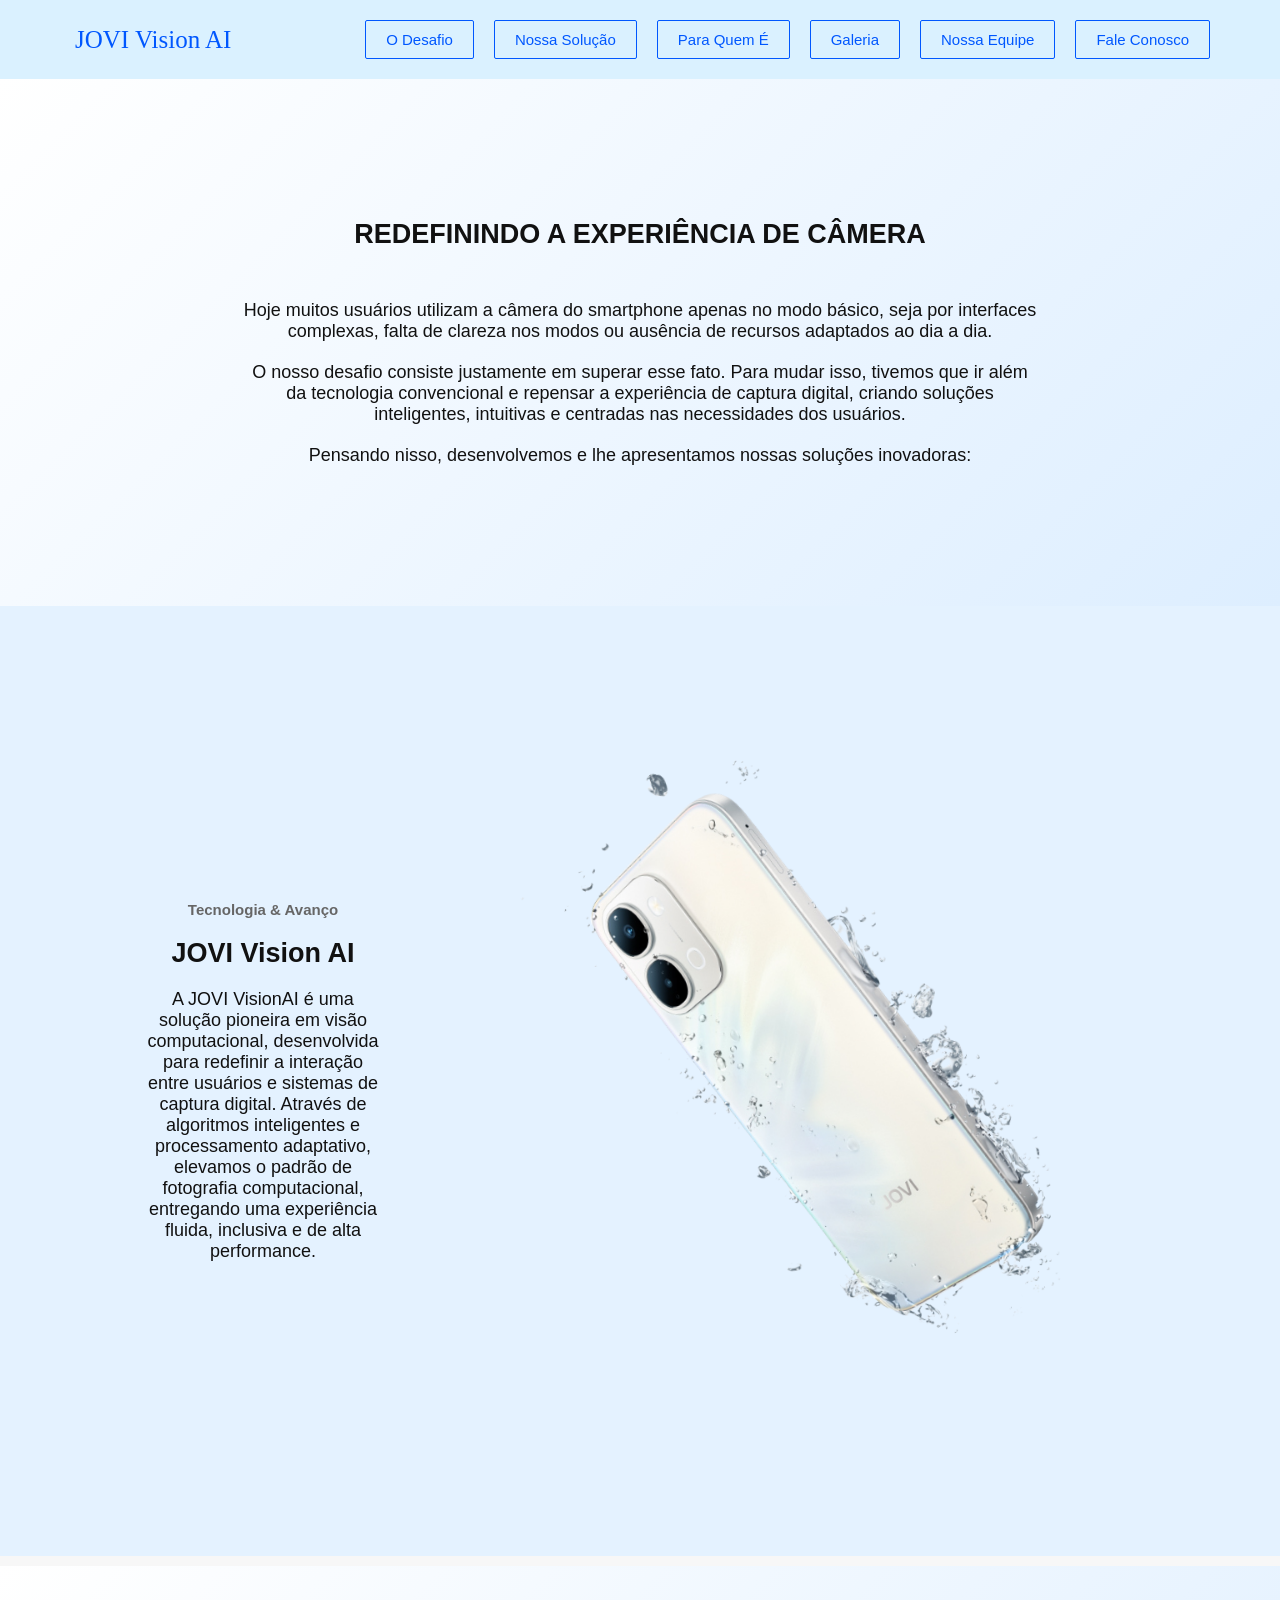
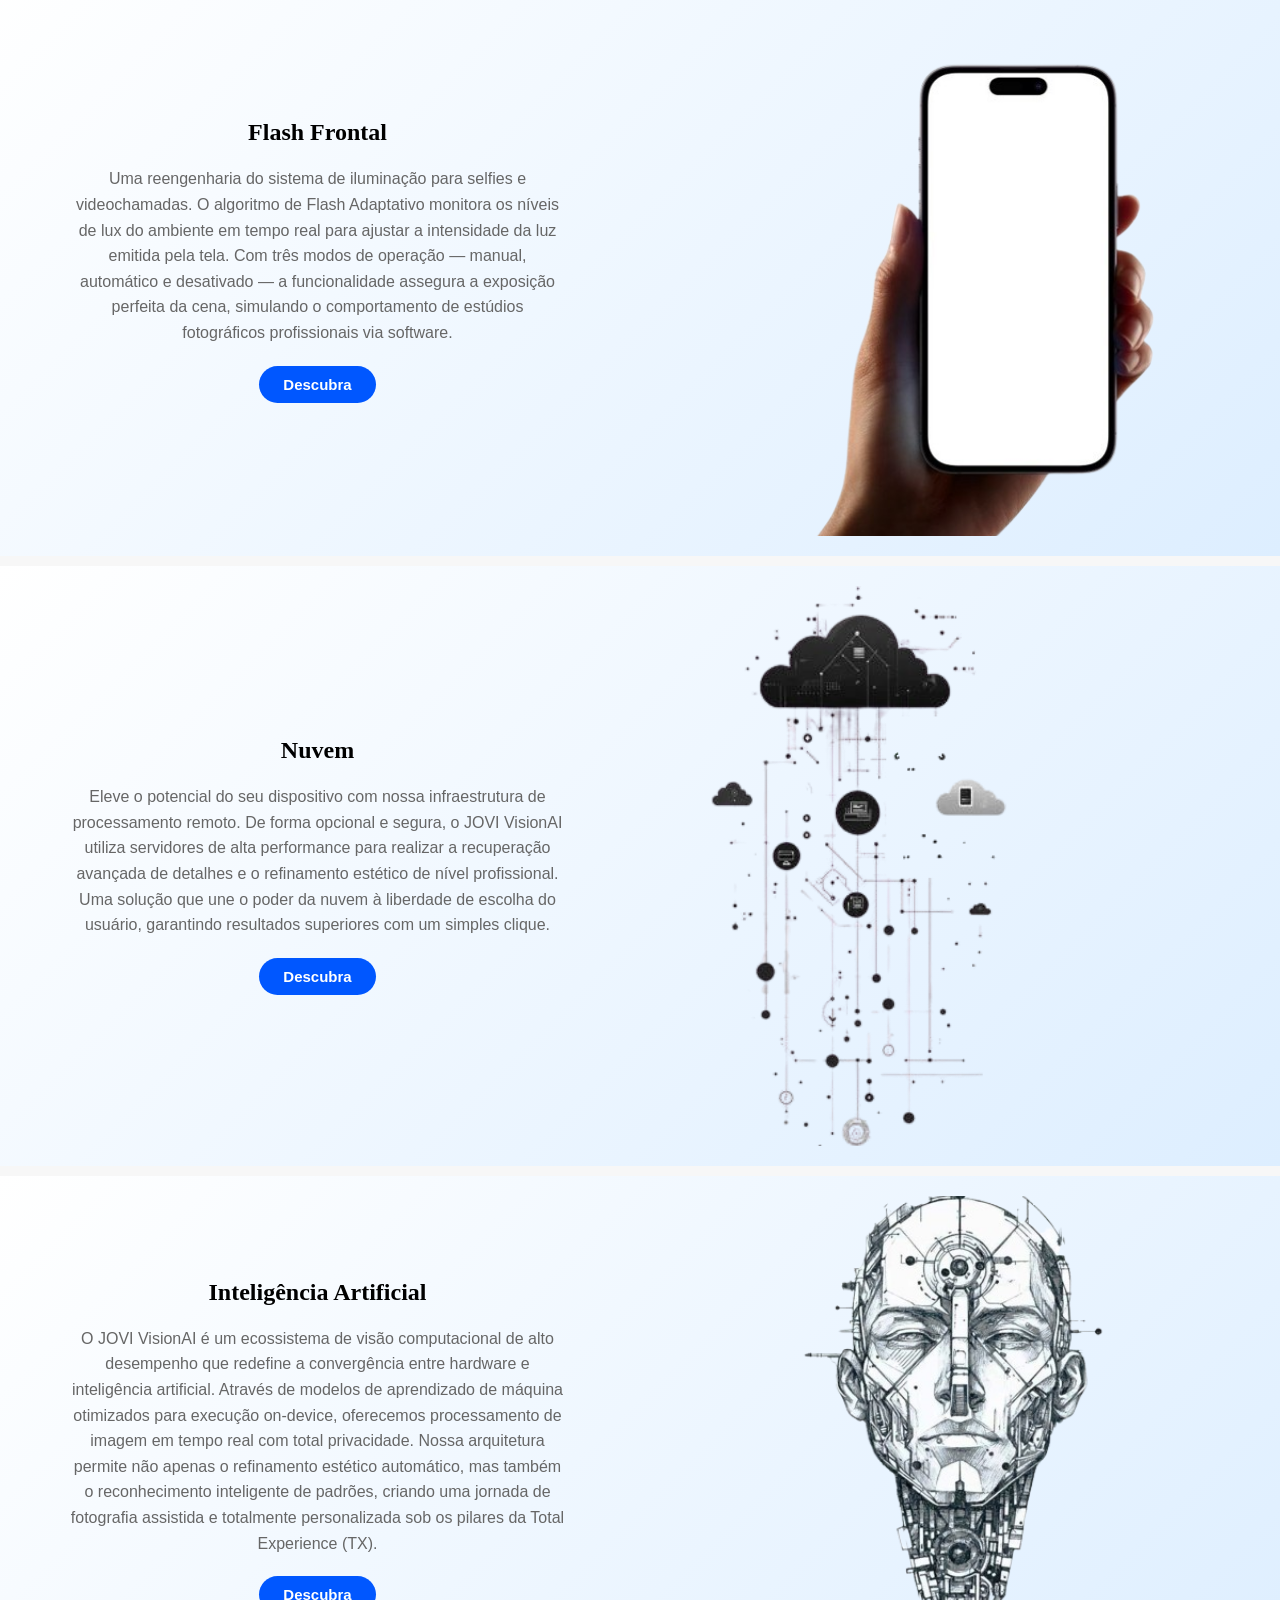
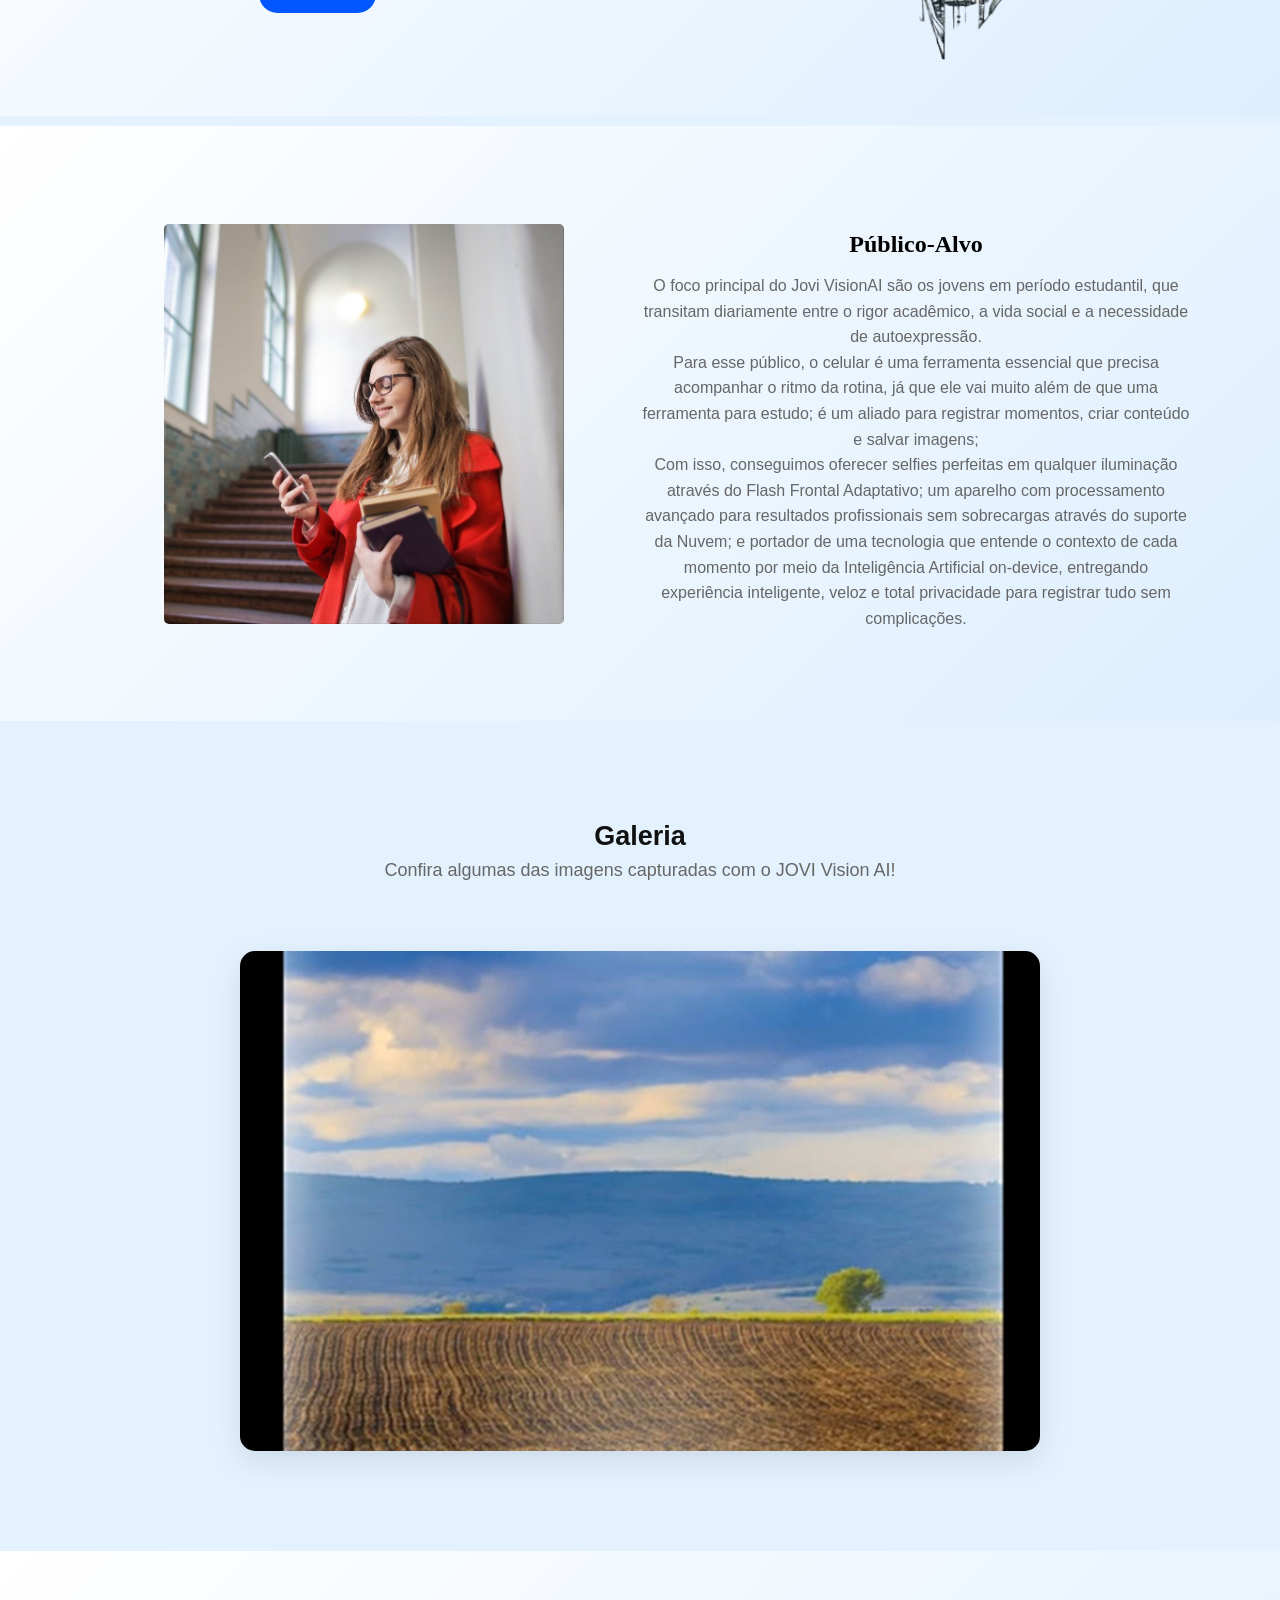
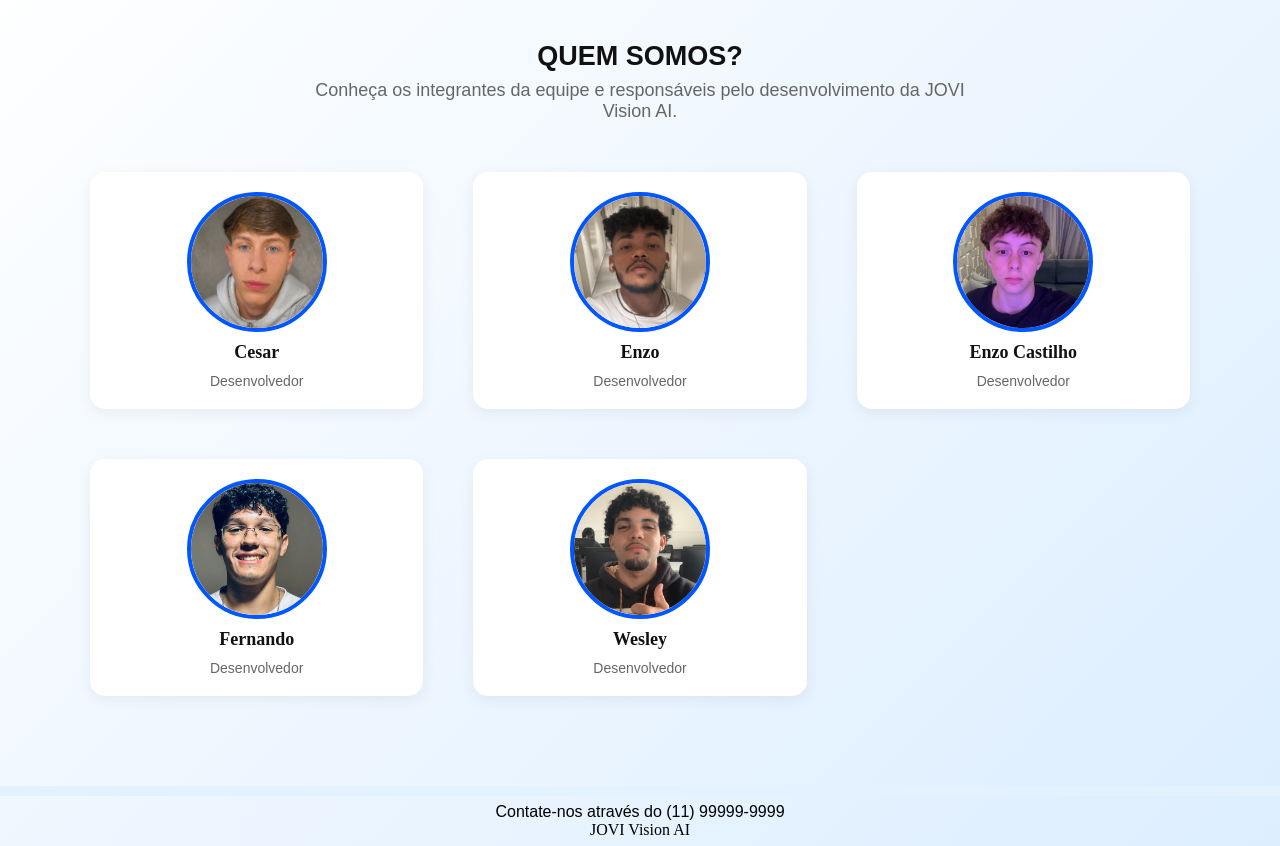
==== commit eba111fd: "Atualizações" ====
--- a/index.html
+++ b/index.html
@@ -6,7 +6,6 @@
     <title>Jovi Vision AI</title>
     <link rel="stylesheet" href="/css/style.css">
     <link rel="shortcut icon" href="./images/Eng. Dig. logo-p.png" type="image/x-icon">
-    <script src="/js/galeria.js" defer></script>
 </head>
 <body>
     <header>
@@ -87,15 +86,15 @@
                 <h2>Galeria</h2>
                 <p>Confira algumas das imagens capturadas com o JOVI Vision AI!</p>
             </div>
-            <div class="galeria-carousel">
-                <button class="carousel-btn carousel-prev" aria-label="Imagem anterior">&#10094;</button>
-                <div class="carousel-imagem-box">
-                    <img id="carousel-imagem" src="/images/Galeria/Flash Frontal.png" alt="Foto da galeria JOVI Vision AI">
-                </div>
-                <button class="carousel-btn carousel-next" aria-label="Próxima imagem">&#10095;</button>
-                <span class="carousel-contador" id="carousel-contador">1 / 7</span>
-            </div>
-            <div class="carousel-dots" id="carousel-dots"></div>
+            <ul class="galeria-carousel">
+                <li><img src="/images/Galeria/Flash Frontal.png" alt="Foto da galeria JOVI Vision AI"></li>
+                <li><img src="/images/Galeria/IA - Ativação.png" alt="Foto da ativação da IA"></li>
+                <li><img src="/images/Galeria/Melhoria IA - Cores.png" alt="Melhoria na qualidade das cores"></li>
+                <li><img src="/images/Galeria/Melhoria IA - Fundo+Cores.png" alt="Melhoria no fundo e nas cores"></li>
+                <li><img src="/images/Galeria/Melhoria IA - Fundo.png" alt="Melhoria no fundo"></li>
+                <li><img src="/images/Galeria/Melhoria IA - nada.png" alt="Foto original, sem melhorias aplicadas"></li>
+                <li><img src="/images/Galeria/Melhoria IA - Nitidez.png" alt="Melhoria na nitidez"></li>
+            </ul>
         </section>
         <section class="equipe" id="time">
             <div class="sub-equipe">
@@ -137,6 +136,5 @@
             <p id="rodape">JOVI Vision AI</p>
         </div>
     </section>
-    <script src="./js/main.js"></script>
 </body>
 </html>
--- a/css/style.css
+++ b/css/style.css
@@ -357,31 +357,39 @@
 
 .galeria-carousel {
 position: relative;
+display: flex;
+gap: 0;
+list-style: none;
 width: 100%;
 max-width: 800px;
 margin: var(--spacing-md) auto 0;
-}
-
-.carousel-imagem-box {
-width: 100%;
+border-radius: 15px;
+box-shadow: 0 10px 30px rgba(0, 0, 0, 0.1);
+overflow-x: auto;
+scroll-snap-type: x mandatory;
+anchor-name: --galeria-carousel;
+scroll-marker-group: after;
+}
+
+.galeria-carousel li {
+flex: 0 0 100%;
 aspect-ratio: 16 / 10;
-border-radius: 15px;
+scroll-snap-align: center;
 overflow: hidden;
 background: var(--color-background-alt);
-box-shadow: 0 10px 30px rgba(0, 0, 0, 0.1);
-}
-
-.carousel-imagem-box img {
+}
+
+.galeria-carousel img {
 width: 100%;
 height: 100%;
 object-fit: cover;
 display: block;
 }
 
-.carousel-btn {
+.galeria-carousel::scroll-button(*) {
 position: absolute;
-top: 50%;
-transform: translateY(-50%);
+position-anchor: --galeria-carousel;
+align-self: anchor-center;
 width: 44px;
 height: 44px;
 border-radius: 50%;
@@ -397,49 +405,49 @@
 z-index: 2;
 }
 
-.carousel-btn:hover {
+.galeria-carousel::scroll-button(*):hover {
 background: var(--color-accent);
-transform: translateY(-50%) scale(1.1);
-}
-
-.carousel-prev {
-left: 12px;
-}
-
-.carousel-next {
-right: 12px;
-}
-
-.carousel-contador {
+transform: scale(1.1);
+}
+
+.galeria-carousel::scroll-button(*):disabled {
+opacity: 0.3;
+cursor: default;
+}
+
+.galeria-carousel::scroll-button(left) {
+content: "❮" / "Imagem anterior";
+left: anchor(left);
+margin-left: 12px;
+}
+
+.galeria-carousel::scroll-button(right) {
+content: "❯" / "Próxima imagem";
+right: anchor(right);
+margin-right: 12px;
+}
+
+.galeria-carousel::scroll-marker-group {
 position: absolute;
-bottom: 12px;
-right: 16px;
-background: rgba(0, 0, 0, 0.55);
-color: white;
-font-size: 12px;
-padding: 4px 10px;
-border-radius: 20px;
-}
-
-.carousel-dots {
-display: flex;
-justify-content: center;
+position-anchor: --galeria-carousel;
+top: calc(anchor(bottom) + var(--spacing-sm));
+justify-self: anchor-center;
+display: flex;
 gap: 8px;
-margin-top: var(--spacing-sm);
-}
-
-.carousel-dot {
+}
+
+.galeria-carousel li::scroll-marker {
+content: "";
 width: 10px;
 height: 10px;
 border-radius: 50%;
 background: var(--color-border);
 border: none;
 cursor: pointer;
-padding: 0;
 transition: 0.3s;
 }
 
-.carousel-dot.ativo {
+.galeria-carousel li::scroll-marker:target-current {
 background: var(--color-accent);
 transform: scale(1.3);
 }
@@ -494,7 +502,6 @@
     height: auto;
 }
 
-
 .card1,.card2,.card3 {
     grid-template-columns: 1fr;
     min-height: 0;
@@ -512,8 +519,7 @@
     flex-direction: column;
 }
 
-.publico-div-img,
-.publico-alvo .sub-publico {
+.publico-div-img,.publico-alvo .sub-publico {
     width: 100%;
 }
 
@@ -596,18 +602,18 @@
     height: 110px;
 }
 
-.carousel-btn {
+.galeria-carousel::scroll-button(*) {
     width: 36px;
     height: 36px;
     font-size: 15px;
 }
 
-.carousel-prev {
-    left: 8px;
-}
-
-.carousel-next {
-    right: 8px;
+.galeria-carousel::scroll-button(left) {
+    margin-left: 8px;
+}
+
+.galeria-carousel::scroll-button(right) {
+    margin-right: 8px;
 }
 
 #apr, #solucao, #publico, #galery, #time, #contato {
